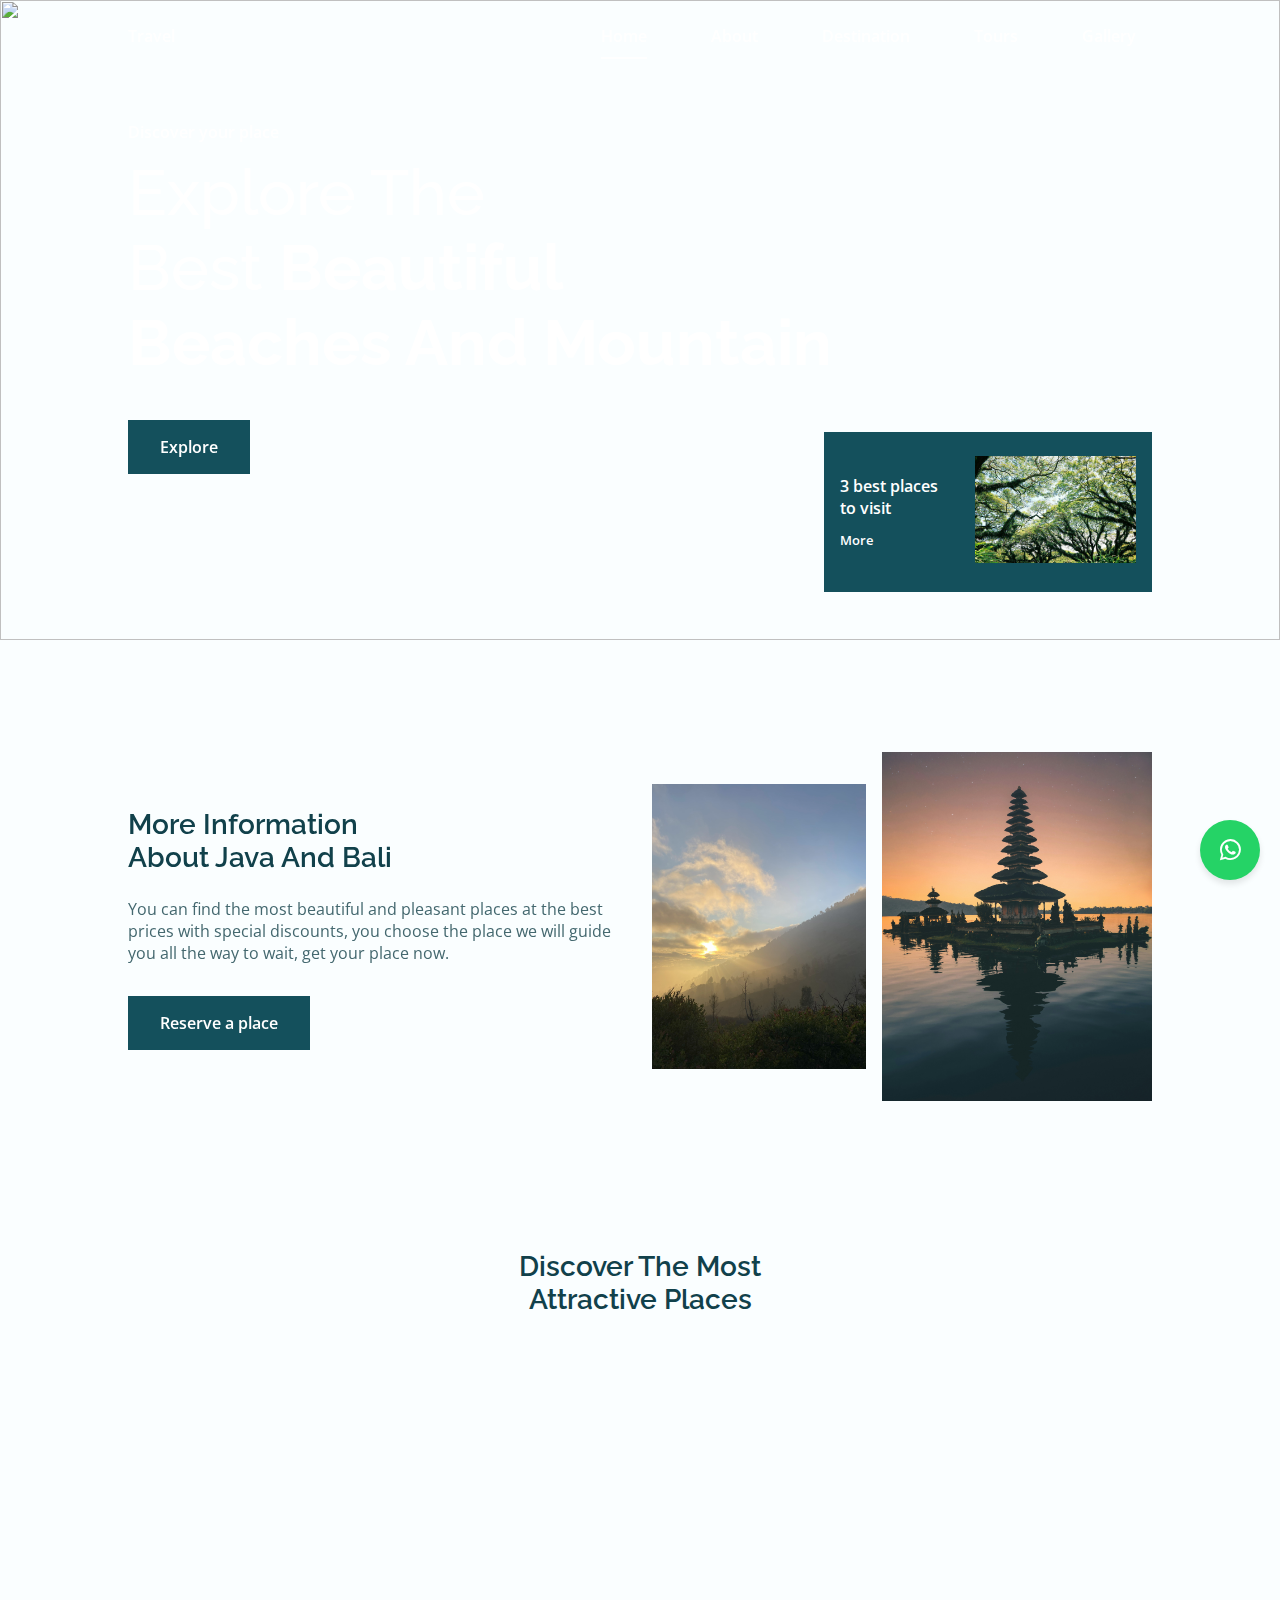
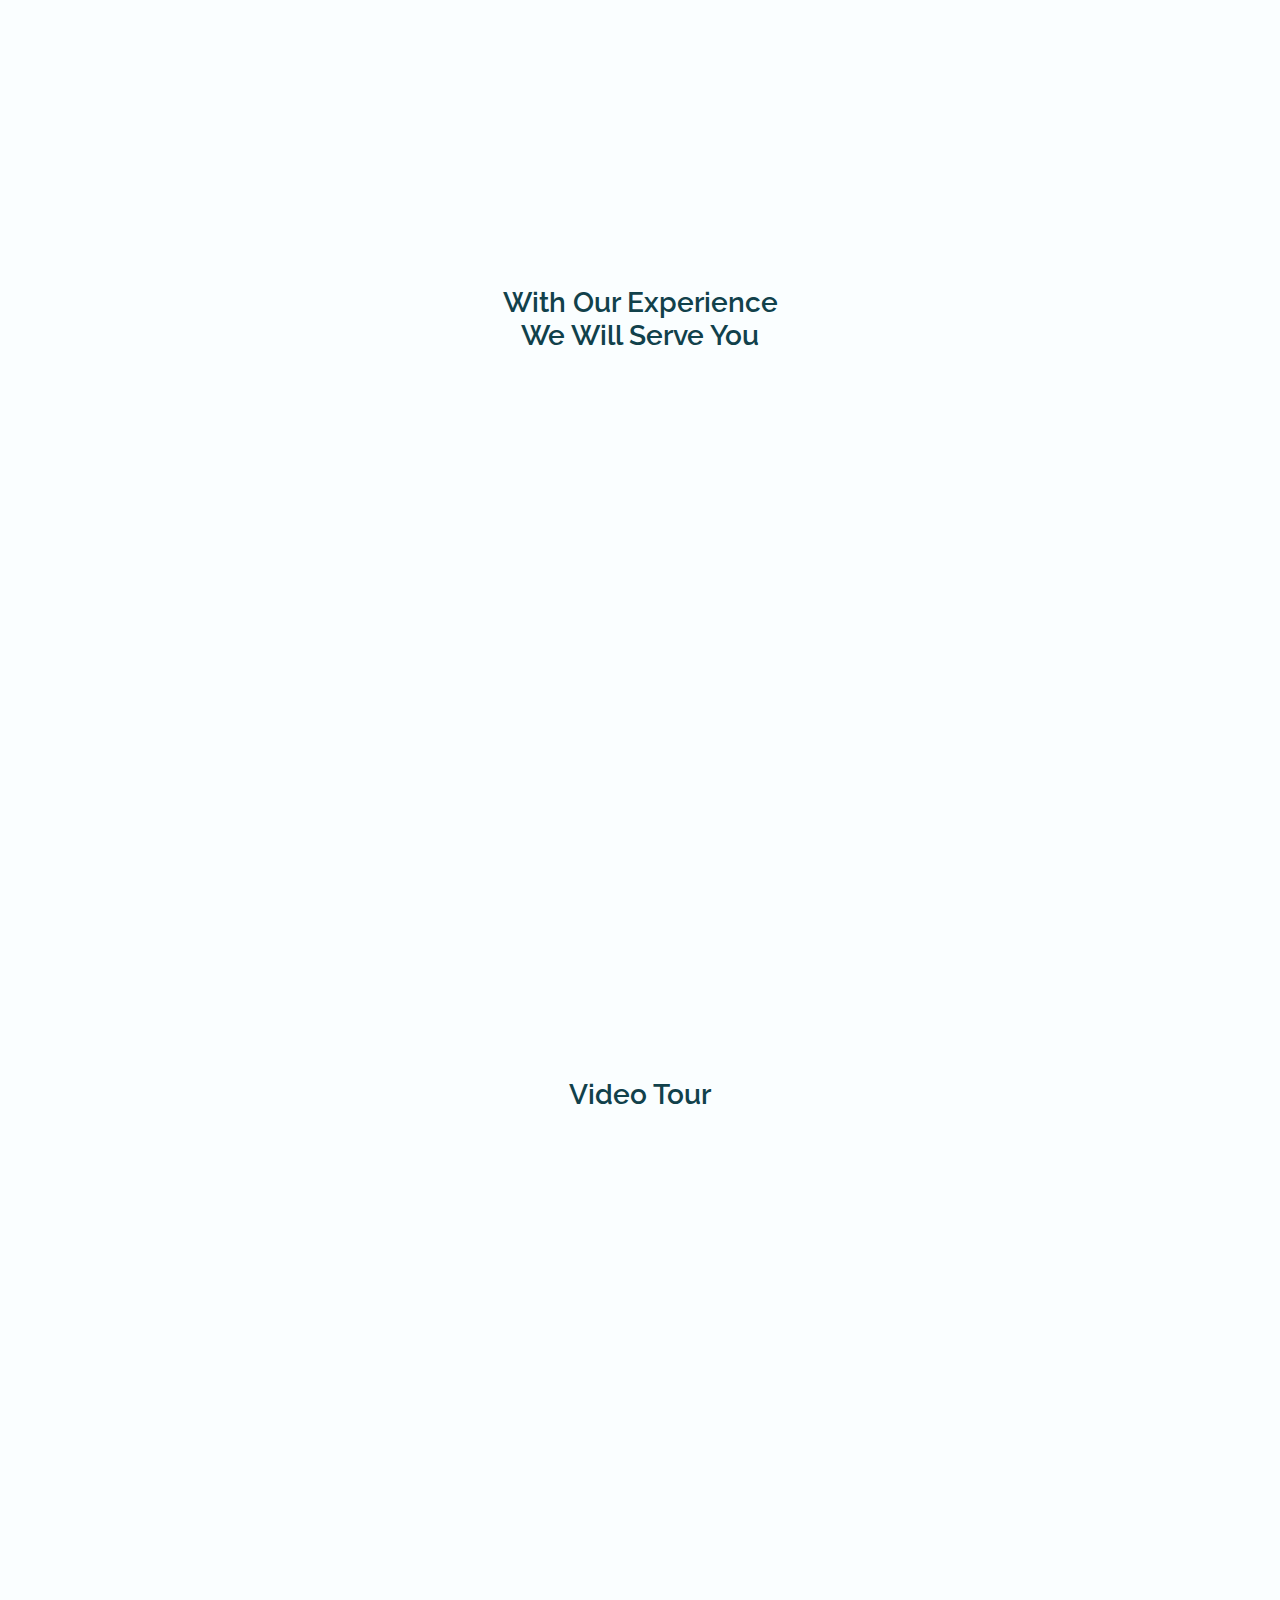
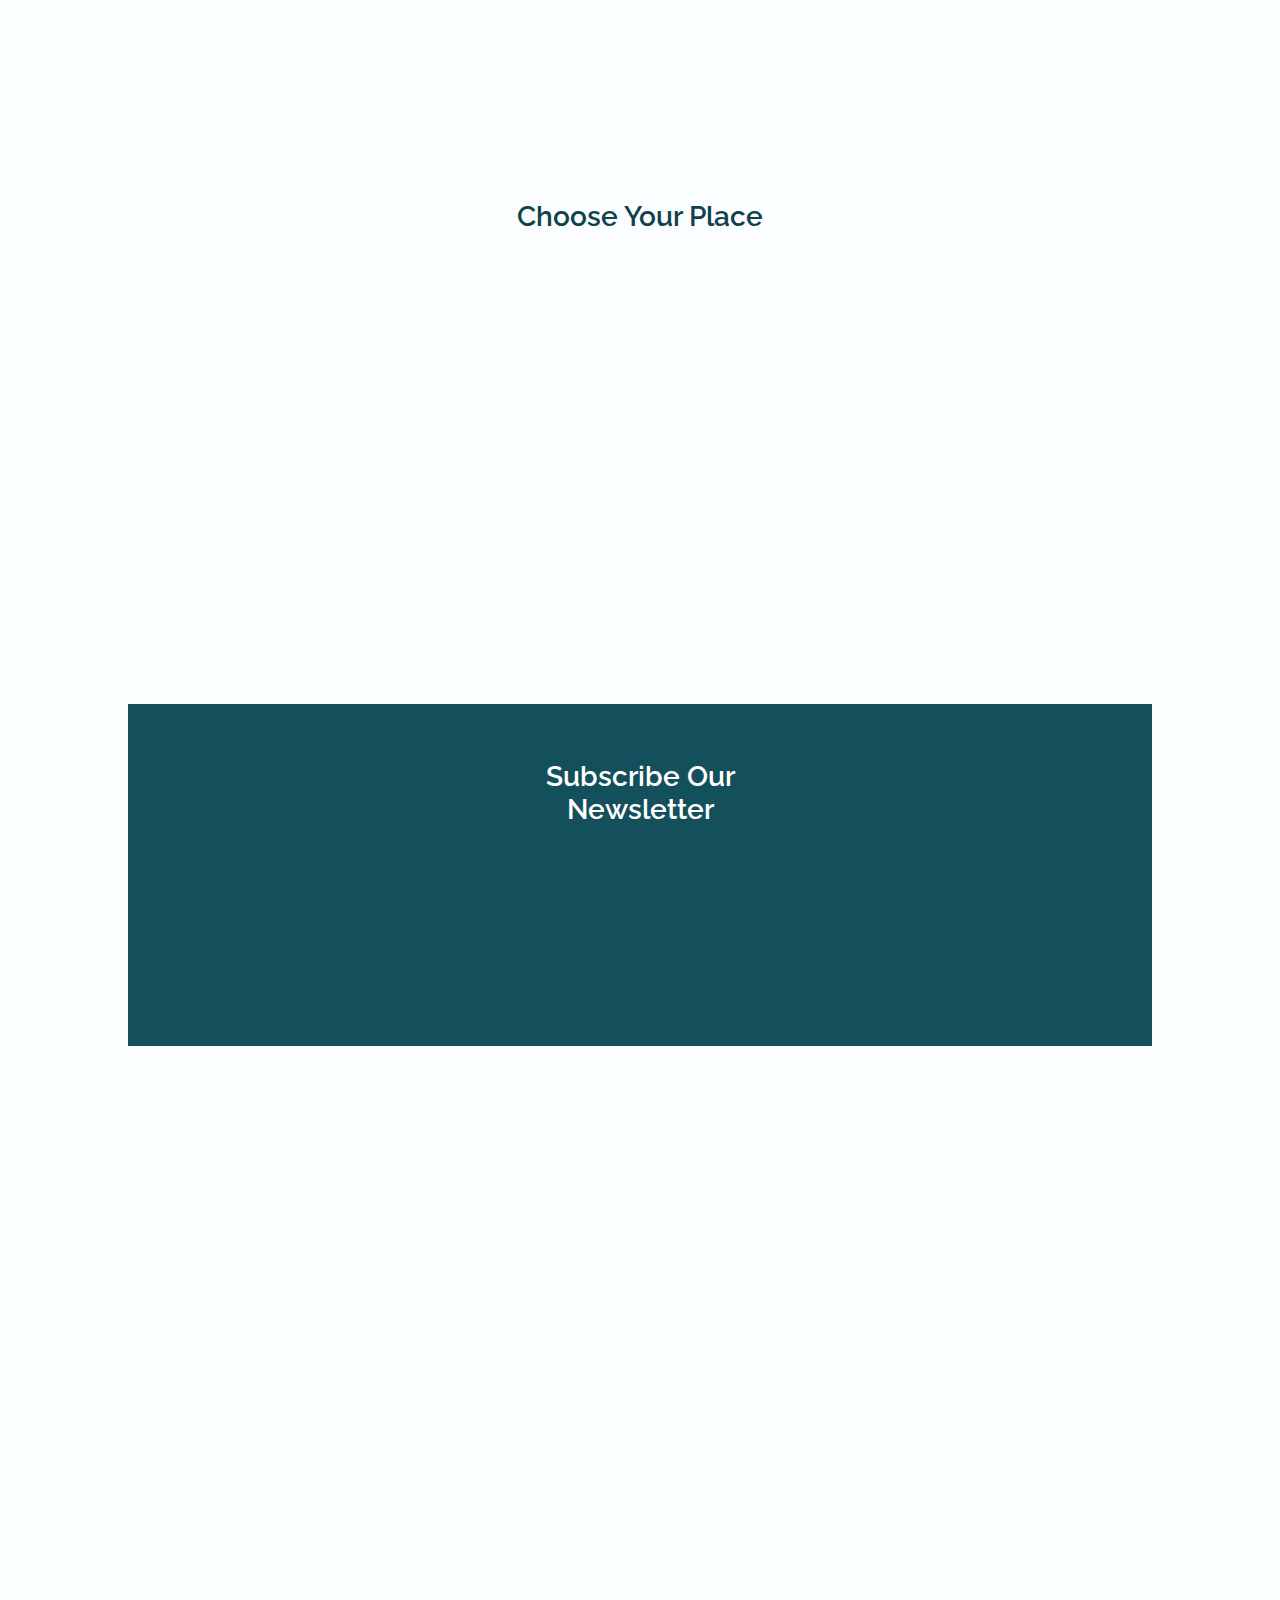
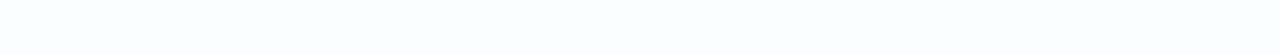
==== index.html @ d81a3ecd "penambahan wa" ====
<!DOCTYPE html>
    <html lang="en">
    <head>
        <meta charset="UTF-8">
        <meta name="viewport" content="width=device-width, initial-scale=1.0">

        <link rel="shortcut icon" href="assets/img/favicon.png" type="image/png">

        <!--=============== REMIXICONS ===============-->
        <link href="https://cdn.jsdelivr.net/npm/remixicon@2.5.0/fonts/remixicon.css" rel="stylesheet">
        
        <!--=============== SWIPER CSS ===============-->
        <link rel="stylesheet" href="assets/css/swiper-bundle.min.css">
        <link rel="stylesheet" href="https://cdnjs.cloudflare.com/ajax/libs/font-awesome/6.0.0-beta3/css/all.min.css">
    

        <!--=============== CSS ===============-->
        <link rel="stylesheet" href="assets/css/styles.css">
        

        <title>Website Travel With Dhani</title>
        
    </head>
    <body>
        <header class="header" id="header">
            <nav class="nav container">
                <a href="#" class="nav__logo">Travel</a>

                <div class="nav__menu" id="nav-menu">
                    <ul class="nav__list">
                        <li class="nav__item">
                            <a href="#home" class="nav__link active-link">Home</a>
                        </li>
                        <li class="nav__item">
                            <a href="#about" class="nav__link">About</a>
                        </li>
                        <li class="nav__item">
                            <a href="#discover" class="nav__link">Destination</a>
                        </li>
                        <li class="nav__item">
                            <a href="#place" class="nav__link">Tours</a>
                        </li>
                        <li class="nav__item">
                            <a href="#place" class="nav__link">Gallery</a>
                        </li>
                        
                    </ul>

                    <div class="nav__dark">
                        <!-- Theme change button -->
                        <span class="change-theme-name">Dark mode</span>
                        <i class="ri-moon-line change-theme" id="theme-button"></i>
                    </div>

                    <i class="ri-close-line nav__close" id="nav-close"></i>
                </div>

                <div class="nav__toggle" id="nav-toggle">
                    <i class="ri-function-line"></i>
                </div>
            </nav>
        </header>

        <main class="main">
            <!--==================== HOME ====================-->
            <section class="home" id="home">
                <img src="assets/img/nusa_penida.jpg" alt="" class="home__img">

                <div class="home__container container grid">
                    <div class="home__data">
                        <span class="home__data-subtitle">Discover your place</span>
                        <h1 class="home__data-title">Explore The <br> Best <b>Beautiful <br> Beaches And Mountain</b></h1>
                        <a href="#" class="button">Explore</a>

                    </div>

                    <div class="home__social">
                        <a href="https://www.facebook.com/" target="_blank" class="home__social-link">
                            <i class="ri-facebook-box-fill"></i>
                        </a>
                        <a href="https://www.instagram.com/" target="_blank" class="home__social-link">
                            <i class="ri-instagram-fill"></i>
                        </a>
                        <a href="https://twitter.com/" target="_blank" class="home__social-link">
                            <i class="ri-twitter-fill"></i>
                        </a>
                    </div>

                    <div class="home__info">
                        <div>
                            <span class="home__info-title">3 best places to visit</span>
                            <a href="#discover" class="button button--flex button--link home__info-button">
                                More <i class="ri-arrow-right-line"></i>
                            </a>
                        </div>

                        <div class="home__info-overlay">
                            <img src="assets/img/48.jpg" alt="" class="home__info-img">
                        </div>
                    </div>
                </div>
            </section>

            <div class="whatsapp-logo" onclick="redirectToWhatsApp()">
                <i class="fab fa-whatsapp"></i>
            </div>

            <!--==================== ABOUT ====================-->
            <section class="about section" id="about">
                <div class="about__container container grid">
                    <div class="about__data">
                        <h2 class="section__title about__title">More Information <br> About Java And Bali</h2>
                        <p class="about__description">You can find the most beautiful and pleasant places at the best 
                            prices with special discounts, you choose the place we will guide you all the way to wait, get your 
                            place now.
                        </p>
                        <a href="#" class="button">Reserve a place</a>
                    </div>

                    <div class="about__img">
                        <div class="about__img-overlay">
                            <img src="assets/img/15.jpg" alt="" class="about__img-one">
                        </div>

                        <div class="about__img-overlay">
                            <img src="assets/img/bali.jpg" alt="" class="about__img-two">
                        </div>
                        
                    </div>
                </div>
            </section>
            
            <!--==================== DISCOVER ====================-->
            <section class="discover section" id="discover">
                <h2 class="section__title">Discover the most <br> attractive places</h2>
                
                <div class="discover__container container swiper-container">
                    <div class="swiper-wrapper">
                        <!--==================== DISCOVER 1 ====================-->
                        <div class="discover__card swiper-slide">
                            <img src="assets/img/tebing.jpg" alt="" class="discover__img">
                            <div class="discover__data">
                                <h2 class="discover__title">Bali</h2>
                                <span class="discover__description">24 tours available</span>
                            </div>
                        </div>

                        <!--==================== DISCOVER 2 ====================-->
                        <div class="discover__card swiper-slide">
                            <img src="assets/img/ijentree.jpg" alt="" class="discover__img">
                            <div class="discover__data">
                                <h2 class="discover__title">Ijen</h2>
                                <span class="discover__description">15 tours available</span>
                            </div>
                        </div>

                        <!--==================== DISCOVER 3 ====================-->
                        <div class="discover__card swiper-slide">
                            <img src="assets/img/bromo.jpg" alt="" class="discover__img">
                            <div class="discover__data">
                                <h2 class="discover__title">Bromo</h2>
                                <span class="discover__description">32 tours available</span>
                            </div>
                        </div>

                        <!--==================== DISCOVER 4 ====================-->
                        <!-- <div class="discover__card swiper-slide">
                            <img src="assets/img/bromo.jpg" alt="" class="discover__img">
                            <div class="discover__data">
                                <h2 class="discover__title">Bromo</h2>
                                <span class="discover__description">32 tours available</span>
                            </div>
                        </div> -->
                       
                    </div>
                </div>
            </section>

            <!--==================== EXPERIENCE ====================-->
            <section class="experience section">
                <h2 class="section__title">With Our Experience <br> We Will Serve You</h2>

                <div class="experience__container container grid">
                    <div class="experience__content grid">
                        <div class="experience__data">
                            <h2 class="experience__number">20</h2>
                            <span class="experience__description">Year <br> Experience</span>
                        </div>

                        <div class="experience__data">
                            <h2 class="experience__number">75</h2>
                            <span class="experience__description">Complete <br> tours</span>
                        </div>

                        <div class="experience__data">
                            <h2 class="experience__number">650+</h2>
                            <span class="experience__description">Tourist <br> Destination</span>
                        </div>
                    </div>

                    <div class="experience__img grid">
                        <div class="experience__overlay">
                            <img src="assets/img/26ww.jpg" alt="" class="experience__img-one">
                        </div>
                        
                        <div class="experience__overlay">
                            <img src="assets/img/35.jpg" alt="" class="experience__img-two">
                        </div>
                    </div>
                </div>
            </section>

            <!--==================== VIDEO ====================-->
            <section class="video section">
                <h2 class="section__title">Video Tour</h2>

                <div class="video__container container">
                    <p class="video__description">Find out more with our video of the most beautiful and 
                        pleasant places for you and your family.
                    </p>

                    <div class="video__container container">
                        <p class="video__description">Find out more with our video of the most beautiful and 
                            pleasant places for you and your family.
                        </p>
    
                        <div class="video__content">
                            <div id="video-container" style="position: relative; width: 100%; height: 0; padding-bottom: 56.25%;">
                                <iframe
                                    id="youtube-video"
                                    src="https://www.youtube.com/embed/eR41b6MNsdc"
                                    title="YouTube video player"
                                    frameborder="0"
                                    allow="accelerometer; autoplay; clipboard-write; encrypted-media; gyroscope; picture-in-picture"
                                    allowfullscreen
                                    style="position: absolute; top: 0; left: 0; width: 100%; height: 100%; border: none;"
                                ></iframe>
                            </div>
                        
                            <video id="video-file" style="display: none; width: 100%; height: auto;">
                                <!-- Empty video element for styling and dark mode purposes -->
                            </video>
                        
                            <button class="button button--flex video__button" id="video-button">
                                    <!-- <i class="ri-play-line video__button-icon" id="video-icon"></i> -->
                                </button>
                            
                        </div>
                        
                        
                    </div>
                </div>
            </section>

            <!--==================== PLACES ====================-->
            <section class="place section" id="place">
                <h2 class="section__title">Choose Your Place</h2>

                <div class="place__container container grid">
                    <!--==================== PLACES CARD 1 ====================-->
                    <div class="place__card">
                        <img src="assets/img/bali2.jpg" alt="" class="place__img">
                        
                        <div class="place__content">
                            <span class="place__rating">
                                <i class="ri-star-line place__rating-icon"></i>
                                <span class="place__rating-number">4,8</span>
                            </span>

                            <div class="place__data">
                                <h3 class="place__title">PRIVATE TOUR BALI</h3>
                                <span class="place__subtitle">2 Day 1 Nights</span>
                                <span class="place__price">Klik for more</span>
                            </div>
                        </div>

                        <button class="button button--flex place__button">
                            <i class="ri-arrow-right-line"></i>
                        </button>
                    </div>

                    <!--==================== PLACES CARD 2 ====================-->
                    <div class="place__card">
                        <img src="assets/img/bromo.jpg" alt="" class="place__img">
                        
                        <div class="place__content">
                            <span class="place__rating">
                                <i class="ri-star-line place__rating-icon"></i>
                                <span class="place__rating-number">5,0</span>
                            </span>

                            <div class="place__data">
                                <h3 class="place__title">PRIVATE TOUR</h3>
                                <span class="place__subtitle">MOUNT BROMO-IJEN CRATER, BLUE FIRE 3 Day 2 Night</span>
                                <span class="place__price">Klik for more</span>
                            </div>
                        </div>

                        <button class="button button--flex place__button">
                            <i class="ri-arrow-right-line"></i>
                        </button>
                    </div>

                    <!--==================== PLACES CARD 3 ====================-->
                    <div class="place__card">
                        <img src="assets/img/15.jpg" alt="" class="place__img">
                        
                        <div class="place__content">
                            <span class="place__rating">
                                <i class="ri-star-line place__rating-icon"></i>
                                <span class="place__rating-number">4,9</span>
                            </span>

                            <div class="place__data">
                                <h3 class="place__title">PRIVATE IJEN CRATER </h3>
                                <span class="place__subtitle">BLUE FIRE TOUR FROM BALI</span>
                                <span class="place__price">Klik for more</span>
                            </div>
                        </div>

                        <button class="button button--flex place__button">
                            <i class="ri-arrow-right-line"></i>
                        </button>
                    </div>

                    <!--==================== PLACES CARD 4 ====================-->
                    <!-- <div class="place__card">
                        <img src="assets/img/place4.jpg" alt="" class="place__img">
                        
                        <div class="place__content">
                            <span class="place__rating">
                                <i class="ri-star-line place__rating-icon"></i>
                                <span class="place__rating-number">4,8</span>
                            </span>

                            <div class="place__data">
                                <h3 class="place__title">Whitehaven</h3>
                                <span class="place__subtitle">Australia</span>
                                <span class="place__price">$2499</span>
                            </div>
                        </div>

                        <button class="button button--flex place__button">
                            <i class="ri-arrow-right-line"></i>
                        </button>
                    </div> -->

                    <!--==================== PLACES CARD 5 ====================-->
                    <!-- <div class="place__card">
                        <img src="assets/img/place5.jpg" alt="" class="place__img">
                        
                        <div class="place__content">
                            <span class="place__rating">
                                <i class="ri-star-line place__rating-icon"></i>
                                <span class="place__rating-number">4,8</span>
                            </span>

                            <div class="place__data">
                                <h3 class="place__title">Hvar</h3>
                                <span class="place__subtitle">Croacia</span>
                                <span class="place__price">$1999</span>
                            </div>
                        </div>

                        <button class="button button--flex place__button">
                            <i class="ri-arrow-right-line"></i>
                        </button>
                    </div> -->
                </div>
            </section>

            <!--==================== SUBSCRIBE ====================-->
            <section class="subscribe section">
                <div class="subscribe__bg">
                    <div class="subscribe__container container">
                        <h2 class="section__title subscribe__title">Subscribe Our <br> Newsletter</h2>
                        <p class="subscribe__description">Subscribe to our newsletter and get a 
                            special 30% discount.
                        </p>
    
                        <form action="" class="subscribe__form">
                            <input type="text" placeholder="Enter email" class="subscribe__input">
    
                            <button class="button">
                                Subscribe
                            </button>
                        </form>
                    </div>
                </div>
            </section>
            
            <!--==================== SPONSORS ====================-->
            <section class="sponsor section">
                <div class="sponsor__container container grid">
                    <div class="sponsor__content">
                        <img src="assets/img/sponsors1.png" alt="" class="sponsor__img">
                    </div>
                    <div class="sponsor__content">
                        <img src="assets/img/sponsors2.png" alt="" class="sponsor__img">
                    </div>
                    <div class="sponsor__content">
                        <img src="assets/img/sponsors3.png" alt="" class="sponsor__img">
                    </div>
                    <div class="sponsor__content">
                        <img src="assets/img/sponsors4.png" alt="" class="sponsor__img">
                    </div>
                    <div class="sponsor__content">
                        <img src="assets/img/sponsors5.png" alt="" class="sponsor__img">
                    </div>
                </div>
            </section>
        </main>

        <!--==================== FOOTER ====================-->
        <footer class="footer section">
            <div class="footer__container container grid">
                <div class="footer__content grid">
                    <div class="footer__data">
                        <h3 class="footer__title">Travel</h3>
                        <p class="footer__description">Travel you choose the <br> destination, 
                            we offer you the <br> experience.
                        </p>
                        <div>
                            <a href="https://www.facebook.com/" target="_blank" class="footer__social">
                                <i class="ri-facebook-box-fill"></i>
                            </a>
                            <a href="https://twitter.com/" target="_blank" class="footer__social">
                                <i class="ri-twitter-fill"></i>
                            </a>
                            <a href="https://www.instagram.com/" target="_blank" class="footer__social">
                                <i class="ri-instagram-fill"></i>
                            </a>
                            <a href="https://www.youtube.com/" target="_blank" class="footer__social">
                                <i class="ri-youtube-fill"></i>
                            </a>
                        </div>
                    </div>
    
                    <div class="footer__data">
                        <h3 class="footer__subtitle">About</h3>
                        <ul>
                            <li class="footer__item">
                                <a href="" class="footer__link">About Us</a>
                            </li>
                            <li class="footer__item">
                                <a href="" class="footer__link">Features</a>
                            </li>
                            <li class="footer__item">
                                <a href="" class="footer__link">New & Blog</a>
                            </li>
                        </ul>
                    </div>
    
                    <div class="footer__data">
                        <h3 class="footer__subtitle">Company</h3>
                        <ul>
                            <li class="footer__item">
                                <a href="" class="footer__link">Team</a>
                            </li>
                            <li class="footer__item">
                                <a href="" class="footer__link">Plan y Pricing</a>
                            </li>
                            <li class="footer__item">
                                <a href="" class="footer__link">Become a member</a>
                            </li>
                        </ul>
                    </div>
    
                    <div class="footer__data">
                        <h3 class="footer__subtitle">Support</h3>
                        <ul>
                            <li class="footer__item">
                                <a href="" class="footer__link">FAQs</a>
                            </li>
                            <li class="footer__item">
                                <a href="" class="footer__link">Support Center</a>
                            </li>
                            <li class="footer__item">
                                <a href="" class="footer__link">Contact Us</a>
                            </li>
                        </ul>
                    </div>
                </div>

                <div class="footer__rights">
                    <p class="footer__copy">&#169; 2021 Bedimcode. All rigths reserved.</p>
                    <div class="footer__terms">
                        <a href="#" class="footer__terms-link">Terms & Agreements</a>
                        <a href="#" class="footer__terms-link">Privacy Policy</a>
                    </div>
                </div>
            </div>
        </footer>

         <!--========== SCROLL UP ==========-->
        <!-- <a href="#" class="scrollup" id="scroll-up">
            <i class="ri-arrow-up-line scrollup__icon"></i>
        </a> -->

        <!--=============== SCROLL REVEAL===============-->
        <script src="assets/js/scrollreveal.min.js"></script>
        
        <!--=============== SWIPER JS ===============-->
        <script src="assets/js/swiper-bundle.min.js"></script>

        <!--=============== MAIN JS ===============-->
        <script src="assets/js/main.js"></script>
    </body>
</html>
---- assets/css/styles.css ----
/*=============== GOOGLE FONTS ===============*/
@import url("https://fonts.googleapis.com/css2?family=Open+Sans:wght@400;600&family=Raleway:wght@500;600;700&display=swap");

/*=============== VARIABLES CSS ===============*/
:root {
  --header-height: 3rem;

  /*========== Colors ==========*/
  /* Change favorite color to match images */
  /*Green dark 190 - Green 171 - Grren Blue 200*/
  --hue-color: 190;

  /* HSL color mode */
  --first-color: hsl(var(--hue-color), 64%, 22%);
  --first-color-second: hsl(var(--hue-color), 64%, 22%);
  --first-color-alt: hsl(var(--hue-color), 64%, 15%);
  --title-color: hsl(var(--hue-color), 64%, 18%);
  --text-color: hsl(var(--hue-color), 24%, 35%);
  --text-color-light: hsl(var(--hue-color), 8%, 60%);
  --input-color: hsl(var(--hue-color), 24%, 97%);
  --body-color: hsl(var(--hue-color), 100%, 99%);
  --white-color: #FFF;
  --scroll-bar-color: hsl(var(--hue-color), 12%, 90%);
  --scroll-thumb-color: hsl(var(--hue-color), 12%, 75%);

  /*========== Font and typography ==========*/
  --body-font: 'Open Sans', sans-serif;
  --title-font: 'Raleway', sans-serif;
  --biggest-font-size: 2.5rem;
  --h1-font-size: 1.5rem;
  --h2-font-size: 1.25rem;
  --h3-font-size: 1rem;
  --normal-font-size: .938rem;
  --small-font-size: .813rem;
  --smaller-font-size: .75rem;

  /*========== Font weight ==========*/
  --font-medium: 500;
  --font-semi-bold: 600;

  /*========== Margenes Bottom ==========*/
  --mb-0-25: .25rem;
  --mb-0-5: .5rem;
  --mb-0-75: .75rem;
  --mb-1: 1rem;
  --mb-1-25: 1.25rem;
  --mb-1-5: 1.5rem;
  --mb-2: 2rem;
  --mb-2-5: 2.5rem;

  /*========== z index ==========*/
  --z-tooltip: 10;
  --z-fixed: 100;

  /*========== Hover overlay ==========*/
  --img-transition: .3s;
  --img-hidden: hidden;
  --img-scale: scale(1.1);
}

@media screen and (min-width: 968px) {
  :root {
    --biggest-font-size: 4rem;
    --h1-font-size: 2.25rem;
    --h2-font-size: 1.75rem;
    --h3-font-size: 1.25rem;
    --normal-font-size: 1rem;
    --small-font-size: .875rem;
    --smaller-font-size: .813rem;
  }
}

/*========== Variables Dark theme ==========*/
body.dark-theme {
  --first-color-second: hsl(var(--hue-color), 54%, 12%);
  --title-color: hsl(var(--hue-color), 24%, 95%);
  --text-color: hsl(var(--hue-color), 8%, 75%);
  --input-color: hsl(var(--hue-color), 29%, 16%);
  --body-color: hsl(var(--hue-color), 29%, 12%);
  --scroll-bar-color: hsl(var(--hue-color), 12%, 48%);
  --scroll-thumb-color: hsl(var(--hue-color), 12%, 36%);
}

/*========== Button Dark/Light ==========*/
.nav__dark {
  display: flex;
  align-items: center;
  column-gap: 2rem;
  position: absolute;
  left: 3rem;
  bottom: 4rem;
}

.change-theme, .change-theme-name {
  color: var(--text-color);
}

.change-theme {
  cursor: pointer;
  font-size: 1rem;
}

.change-theme-name {
  font-size: var(--small-font-size);
}

/*=============== BASE ===============*/
* {
  box-sizing: border-box;
  padding: 0;
  margin: 0;
}

html {
  scroll-behavior: smooth;
}

body {
  margin: var(--header-height) 0 0 0;
  font-family: var(--body-font);
  font-size: var(--normal-font-size);
  background-color: var(--body-color);
  color: var(--text-color);
}

h1, h2, h3 {
  color: var(--title-color);
  font-weight: var(--font-semi-bold);
  font-family: var(--title-font);
}

ul {
  list-style: none;
}

a {
  text-decoration: none;
}

img,
video {
  max-width: 100%;
  height: auto;
}

button,
input {
  border: none;
  font-family: var(--body-font);
  font-size: var(--normal-font-size);
}

button {
  cursor: pointer;
}

input {
  outline: none;
}

.main {
  overflow-x: hidden;
}

/*=============== REUSABLE CSS CLASSES ===============*/
.section {
  padding: 4.5rem 0 2.5rem;
}

.section__title {
  font-size: var(--h2-font-size);
  color: var(--title-color);
  text-align: center;
  text-transform: capitalize;
  margin-bottom: var(--mb-2);
}

.container {
  max-width: 968px;
  margin-left: var(--mb-1);
  margin-right: var(--mb-1);
}

.grid {
  display: grid;
  gap: 1.5rem;
}

/*=============== HEADER ===============*/
.header {
  width: 100%;
  position: fixed;
  top: 0;
  left: 0;
  z-index: var(--z-fixed);
  background-color: transparent;
}

/*=============== NAV ===============*/
.nav {
  height: var(--header-height);
  display: flex;
  justify-content: space-between;
  align-items: center;
}

.nav__logo, .nav__toggle {
  color: var(--white-color);
}

.nav__logo {
  font-weight: var(--font-semi-bold);
}

.nav__toggle {
  font-size: 1.2rem;
  cursor: pointer;
}

.nav__menu {
  position: relative;
}

@media screen and (max-width: 767px) {
  .nav__menu {
    position: fixed;
    background-color: var(--body-color);
    top: 0;
    right: -100%;
    width: 70%;
    height: 100%;
    box-shadow: -1px 0 4px rgba(14, 55, 63, 0.15);
    padding: 3rem;
    transition: .4s;
  }
}

.nav__list {
  display: flex;
  flex-direction: column;
  row-gap: 2.5rem;
}

.nav__link {
  color: var(--text-color-light);
  font-weight: var(--font-semi-bold);
  text-transform: uppercase;
}

.nav__link:hover {
  color: var(--text-color);
}

.nav__close {
  position: absolute;
  top: .75rem;
  right: 1rem;
  font-size: 1.5rem;
  color: var(--title-color);
  cursor: pointer;
}

/* show menu */
.show-menu {
  right: 0;
}

/* Change background header */
.scroll-header {
  background-color: var(--body-color);
  box-shadow: 0 0 4px rgba(14, 55, 63, 0.15);
}

.scroll-header .nav__logo,
.scroll-header .nav__toggle {
  color: var(--title-color);
}

/* Active link */
.active-link {
  position: relative;
  color: var(--title-color);
}

.active-link::before {
  content: '';
  position: absolute;
  background-color: var(--title-color);
  width: 100%;
  height: 2px;
  bottom: -.75rem;
  left: 0;
}

/*=============== HOME ===============*/
.home__img {
  position: absolute;
  top: 0;
  left: 0;
  width: 100%;
  height: 100vh;
  object-fit: cover;
  object-position: 83%;
}

.home__container {
  position: relative;
  height: calc(100vh - var(--header-height));
  align-content: center;
  row-gap: 3rem;
}

.home__data-subtitle, 
.home__data-title, 
.home__social-link, 
.home__info {
  color: var(--white-color);
}

.home__data-subtitle {
  display: block;
  font-weight: var(--font-semi-bold);
  margin-bottom: var(--mb-0-75);
}

.home__data-title {
  font-size: var(--biggest-font-size);
  font-weight: var(--font-medium);
  margin-bottom: var(--mb-2-5);
}

.home__social {
  display: flex;
  flex-direction: column;
  row-gap: 1.5rem;
}

.home__social-link {
  font-size: 1.2rem;
  width: max-content;
}

.home__info {
  background-color: var(--first-color);
  display: flex;
  padding: 1.5rem 1rem;
  align-items: center;
  column-gap: .5rem;
  position: absolute;
  right: 0;
  bottom: 1rem;
  width: 228px;
}

.home__info-title {
  display: block;
  font-size: var(--small-font-size);
  font-weight: var(--font-semi-bold);
  margin-bottom: var(--mb-0-75);
}

.home__info-button {
  font-size: var(--smaller-font-size);
}

.home__info-overlay {
  overflow: var(--img-hidden);
}

.home__info-img {
  width: 145px;
  transition: var(--img-transition);
}

.home__info-img:hover {
  transform: var(--img-scale);
}

/*=============== BUTTONS ===============*/
.button {
  display: inline-block;
  background-color: var(--first-color);
  color: var(--white-color);
  padding: 1rem 2rem;
  font-weight: var(--font-semi-bold);
  transition: .3s;
}

.button:hover {
  background-color: var(--first-color-alt);
}

.button--flex {
  display: flex;
  align-items: center;
  column-gap: .25rem;
}

.button--link {
  background: none;
  padding: 0;
}

.button--link:hover {
  background: none;
}

/*=============== ABOUT ===============*/
.about__data {
  text-align: center;
}

.about__container {
  row-gap: 2.5rem;
}

.about__description {
  margin-bottom: var(--mb-2);
}

.about__img {
  display: flex;
  column-gap: 1rem;
  align-items: center;
  justify-content: center;
}

.about__img-overlay {
  overflow: var(--img-hidden);
}

.about__img-one {
  width: 130px;
}

.about__img-two {
  width: 180px;
}

.about__img-one, 
.about__img-two {
  transition: var(--img-transition);
}

.about__img-one:hover, 
.about__img-two:hover {
  transform: var(--img-scale);
}

/*=============== DISCOVER ===============*/
.discover__card {
  position: relative;
  width: 200px;
  overflow: var(--img-hidden);
}

.discover__data {
  position: absolute;
  bottom: 1.5rem;
  left: 1rem;
}

.discover__title, 
.discover__description {
  color: var(--white-color);
}

.discover__title {
  font-size: var(--h3-font-size);
  margin-bottom: var(--mb-0-25);
}

.discover__description {
  display: block;
  font-size: var(--smaller-font-size);
}

.discover__img {
  transition: var(--img-transition);
}

.discover__img:hover {
  transform: var(--img-scale);
}

.swiper-container-3d .swiper-slide-shadow-left,
.swiper-container-3d .swiper-slide-shadow-right {
  background-image: none;
}

/*=============== EXPERIENCE ===============*/
.experience__container {
  row-gap: 2.5rem;
  justify-content: center;
  justify-items: center;
}

.experience__content {
  grid-template-columns: repeat(3, 1fr);
  column-gap: 1rem;
  justify-items: center;
  padding: 0 2rem;
}

.experience__number {
  font-size: var(--h2-font-size);
  font-weight: var(--font-semi-bold);
  margin-bottom: var(--mb-0-5);
}

.experience__description {
  font-size: var(--small-font-size);
}

.experience__img {
  position: relative;
  padding-bottom: 2rem;
}

.experience__img-one, 
.experience__img-two {
  transition: var(--img-transition);
}

.experience__img-one:hover, 
.experience__img-two:hover {
  transform: var(--img-scale);
}

.experience__overlay {
  overflow: var(--img-hidden);
}

.experience__overlay:nth-child(1) {
  width: 263px;
  margin-right: 2rem;
}

.experience__overlay:nth-child(2) {
  width: 120px;
  position: absolute;
  top: 2rem;
  right: 0;
}

/*=============== VIDEO ===============*/
.video__container {
  padding-bottom: 1rem;
}

.video__description {
  text-align: center;
  margin-bottom: var(--mb-2-5);
}

.video__content {
  position: relative;
}

.video__button {
  position: absolute;
  right: 0;
  bottom: 0;
  padding: 0;
}

.video__button-icon {
  font-size: 0;
}

/*=============== PLACES ===============*/
.place__card, .place__img {
  height: 230px;
}

.place__container {
  grid-template-columns: repeat(2, max-content);
  justify-content: center;
}

.place__card {
  position: relative;
  overflow: var(--img-hidden);
}

.place__card:hover .place__img {
  transform: var(--img-scale);
}

.place__img {
  transition: var(--img-transition);
}

.place__content, .place__title {
  color: var(--white-color);
}

.place__content {
  position: absolute;
  top: 0;
  left: 0;
  width: 100%;
  height: 100%;
  display: flex;
  flex-direction: column;
  justify-content: space-between;
  padding: .75rem .75rem 1rem;
}

.place__rating {
  align-self: flex-end;
  display: flex;
  align-items: center;
}

.place__rating-icon {
  font-size: .75rem;
  margin-right: var(--mb-0-25);
}

.place__rating-number {
  font-size: var(--small-font-size);
}

.place__subtitle, .place__price {
  display: block;
}

.place__title {
  font-size: var(--h3-font-size);
  margin-bottom: var(--mb-0-25);
}

.place__subtitle {
  font-size: var(--smaller-font-size);
  margin-bottom: var(--mb-1-25);
}

.place__button {
  position: absolute;
  right: 0;
  bottom: 0;
  padding: .75rem 1rem;
}

/*=============== SUBSCRIBE ===============*/
.subscribe__bg {
  background-color: var(--first-color-second);
  padding: 2.5rem 0;
}

.subscribe__title, 
.subscribe__description {
  color: var(--white-color);
}

.subscribe__description {
  text-align: center;
  margin-bottom: var(--mb-2-5);
}

.subscribe__form {
  background-color: var(--input-color);
  padding: .5rem;
  display: flex;
  justify-content: space-between;
}

.subscribe__input {
  width: 70%;
  padding-right: .5rem;
  background-color: var(--input-color);
  color: var(--text-color);
}

.subscribe__input::placeholder {
  color: var(--text-color);
}

/*=============== SPONSORS ===============*/
.sponsor__container {
  grid-template-columns: repeat(auto-fit, minmax(110px, 1fr));
  justify-items: center;
  row-gap: 3.5rem;
}

.sponsor__content:hover .sponsor__img {
  filter: invert(0.5);
}

.sponsor__img {
  width: 90px;
  filter: invert(0.7);
  transition: var(--img-transition);
}

/*=============== FOOTER ===============*/
.footer__container {
  row-gap: 5rem;
}

.footer__content {
  grid-template-columns: repeat(auto-fit, minmax(220px, 1fr));
  row-gap: 2rem;
}

.footer__title, 
.footer__subtitle {
  font-size: var(--h3-font-size);
}

.footer__title {
  margin-bottom: var(--mb-0-5);
}

.footer__description {
  margin-bottom: var(--mb-2);
}

.footer__social {
  font-size: 1.25rem;
  color: var(--title-color);
  margin-right: var(--mb-1-25);
}

.footer__subtitle {
  margin-bottom: var(--mb-1);
}

.footer__item {
  margin-bottom: var(--mb-0-75);
}

.footer__link {
  color: var(--text-color);
}

.footer__link:hover {
  color: var(--title-color);
}

.footer__rights {
  display: flex;
  flex-direction: column;
  row-gap: 1.5rem;
  text-align: center;
}

.footer__copy, .footer__terms-link {
  font-size: var(--small-font-size);
  color: var(--text-color-light);
}

.footer__terms {
  display: flex;
  column-gap: 1.5rem;
  justify-content: center;
}

.footer__terms-link:hover {
  color: var(--text-color);
}

/*========== SCROLL UP ==========*/
.scrollup {
  position: fixed;
  right: 1rem;
  bottom: -20%;
  background-color: var(--first-color);
  padding: .5rem;
  display: flex;
  opacity: .9;
  z-index: var(--z-tooltip);
  transition: .4s;
}

.scrollup:hover {
  background-color: var(--first-color-alt);
  opacity: 1;
}

.scrollup__icon {
  color: var(--white-color);
  font-size: 1.2rem;
}

/* Show scroll */
.show-scroll {
  bottom: 5rem;
}

/*=============== SCROLL BAR ===============*/
::-webkit-scrollbar {
  width: .60rem;
  background-color: var(--scroll-bar-color);
}

::-webkit-scrollbar-thumb {
  background-color: var(--scroll-thumb-color);
}

::-webkit-scrollbar-thumb:hover {
  background-color: var(--text-color-light);
}

/*=============== MEDIA QUERIES ===============*/
/* For small devices */
@media screen and (max-width: 340px) {
  .place__container {
    grid-template-columns: max-content;
    justify-content: center;
  }
  .experience__content {
    padding: 0;
  }
  .experience__overlay:nth-child(1) {
    width: 190px;
  }
  .experience__overlay:nth-child(2) {
    width: 80px;
  }
  .home__info {
    width: 190px;
    padding: 1rem;
  }
  .experience__img,
  .video__container {
    padding: 0;
  }
}

/* For medium devices */
@media screen and (min-width: 568px) {
  .video__container {
    display: grid;
    grid-template-columns: .6fr;
    justify-content: center;
  }
  .place__container {
    grid-template-columns: repeat(3, max-content);
  }
  .subscribe__form {
    width: 470px;
    margin: 0 auto;
  }
}

@media screen and (min-width: 768px) {
  body {
    margin: 0;
  }
  .nav {
    height: calc(var(--header-height) + 1.5rem);
  }
  .nav__link {
    color: var(--white-color);
    text-transform: initial;
  }
  .nav__link:hover {
    color: var(--white-color);
  }
  .nav__dark {
    position: initial;
  }
  .nav__menu {
    display: flex;
    column-gap: 1rem;
  }
  .nav__list {
    flex-direction: row;
    column-gap: 4rem;
  }
  .nav__toggle, .nav__close {
    display: none;
  }
  .change-theme-name {
    display: none;
  }
  .change-theme {
    color: var(--white-color);
  }
  .active-link::before {
    background-color: var(--white-color);
  }
  .scroll-header .nav__link {
    color: var(--text-color);
  }
  .scroll-header .active-link {
    color: var(--title-color);
  }
  .scroll-header .active-link::before {
    background-color: var(--title-color);
  }
  .scroll-header .change-theme {
    color: var(--text-color);
  }
  .section {
    padding: 7rem 0 2rem;
  }
  .home__container {
    height: 100vh;
    grid-template-rows: 1.8fr .5fr;
  }
  .home__data {
    align-self: flex-end;
  }
  .home__social {
    flex-direction: row;
    align-self: flex-end;
    margin-bottom: 3rem;
    column-gap: 2.5rem;
  }
  .home__info {
    bottom: 3rem;
  }
  .about__container {
    grid-template-columns: repeat(2, 1fr);
    align-items: center;
  }
  .about__data, .about__title {
    text-align: initial;
  }
  .about__title {
    margin-bottom: var(--mb-1-5);
  }
  .about__description {
    margin-bottom: var(--mb-2);
  }
  .discover__container {
    width: 610px;
    margin-left: auto;
    margin-right: auto;
  }
  .discover__container,
  .place__container {
    padding-top: 2rem;
  }
  .experience__overlay:nth-child(1) {
    width: 363px;
    margin-right: 4rem;
  }
  .experience__overlay:nth-child(2) {
    width: 160px;
  }
  .subscribe__bg {
    background: none;
    padding: 0;
  }
  .subscribe__container {
    background-color: var(--first-color-second);
    padding: 3.5rem 0;
  }
  .subscribe__input {
    padding: 0 .5rem;
  }
  .footer__rights {
    flex-direction: row;
    justify-content: space-between;
  }
}

/* For large devices */
@media screen and (min-width: 1024px) {
  .container {
    margin-left: auto;
    margin-right: auto;
  }
  .home__container {
    grid-template-rows: 2fr .5fr;
  }
  .home__info {
    width: 328px;
    grid-template-columns: 1fr 2fr;
    column-gap: 2rem;
  }
  .home__info-title {
    font-size: var(--normal-font-size);
  }
  .home__info-img {
    width: 240px;
  }
  .about__img-one {
    width: 230px;
  }
  .about__img-two {
    width: 290px;
  }
  .discover__card {
    width: 237px;
  }
  .discover__container {
    width: 700px;
  }
  .discover__data {
    left: 1.5rem;
    bottom: 2rem;
  }
  .discover__title {
    font-size: var(--h2-font-size);
  }
  .experience__content {
    margin: var(--mb-1) 0;
    column-gap: 3.5rem;
  }
  .experience__overlay:nth-child(1) {
    width: 463px;
    margin-right: 7rem;
  }
  .experience__overlay:nth-child(2) {
    width: 220px;
    top: 3rem;
  }
  .video__container {
    grid-template-columns: .7fr;
  }
  .video__description {
    padding: 0 8rem;
  }
  .place__container {
    gap: 3rem 2rem;
  }
  .place__card, .place__img {
    height: 263px;
  }
  .footer__content {
    justify-items: center;
  }
}

@media screen and (min-width: 1200px) {
  .container {
    max-width: 1024px;
  }
}

/* For tall screens on mobiles y desktop*/
@media screen and (min-height: 721px) {
  body {
    margin: 0;
  }
  .home__container, .home__img {
    height: 640px;
  }
}


.whatsapp-logo {
  width: 60px; /* Width of the button */
  height: 60px; /* Height of the button */
  background-color: #25D366; /* WhatsApp green color */
  color: white; /* Icon color */
  border-radius: 50%; /* Make it a circle */
  display: flex;
  align-items: center;
  justify-content: center;
  cursor: pointer; /* Change cursor on hover */
  transition: background-color 0.3s, transform 0.3s; /* Smooth transitions */
  position: fixed; /* Fixed position on the page */
  bottom: 20px; /* Distance from the bottom */
  right: 20px; /* Distance from the right */
  box-shadow: 0 4px 6px rgba(0, 0, 0, 0.1); /* Box shadow for depth */
}

.whatsapp-logo:hover {
  background-color: #1EBEA5; /* Darker green on hover */
  transform: scale(1.1); /* Slightly larger on hover */
}

.whatsapp-logo i {
  font-size: 24px; /* Icon size */
}
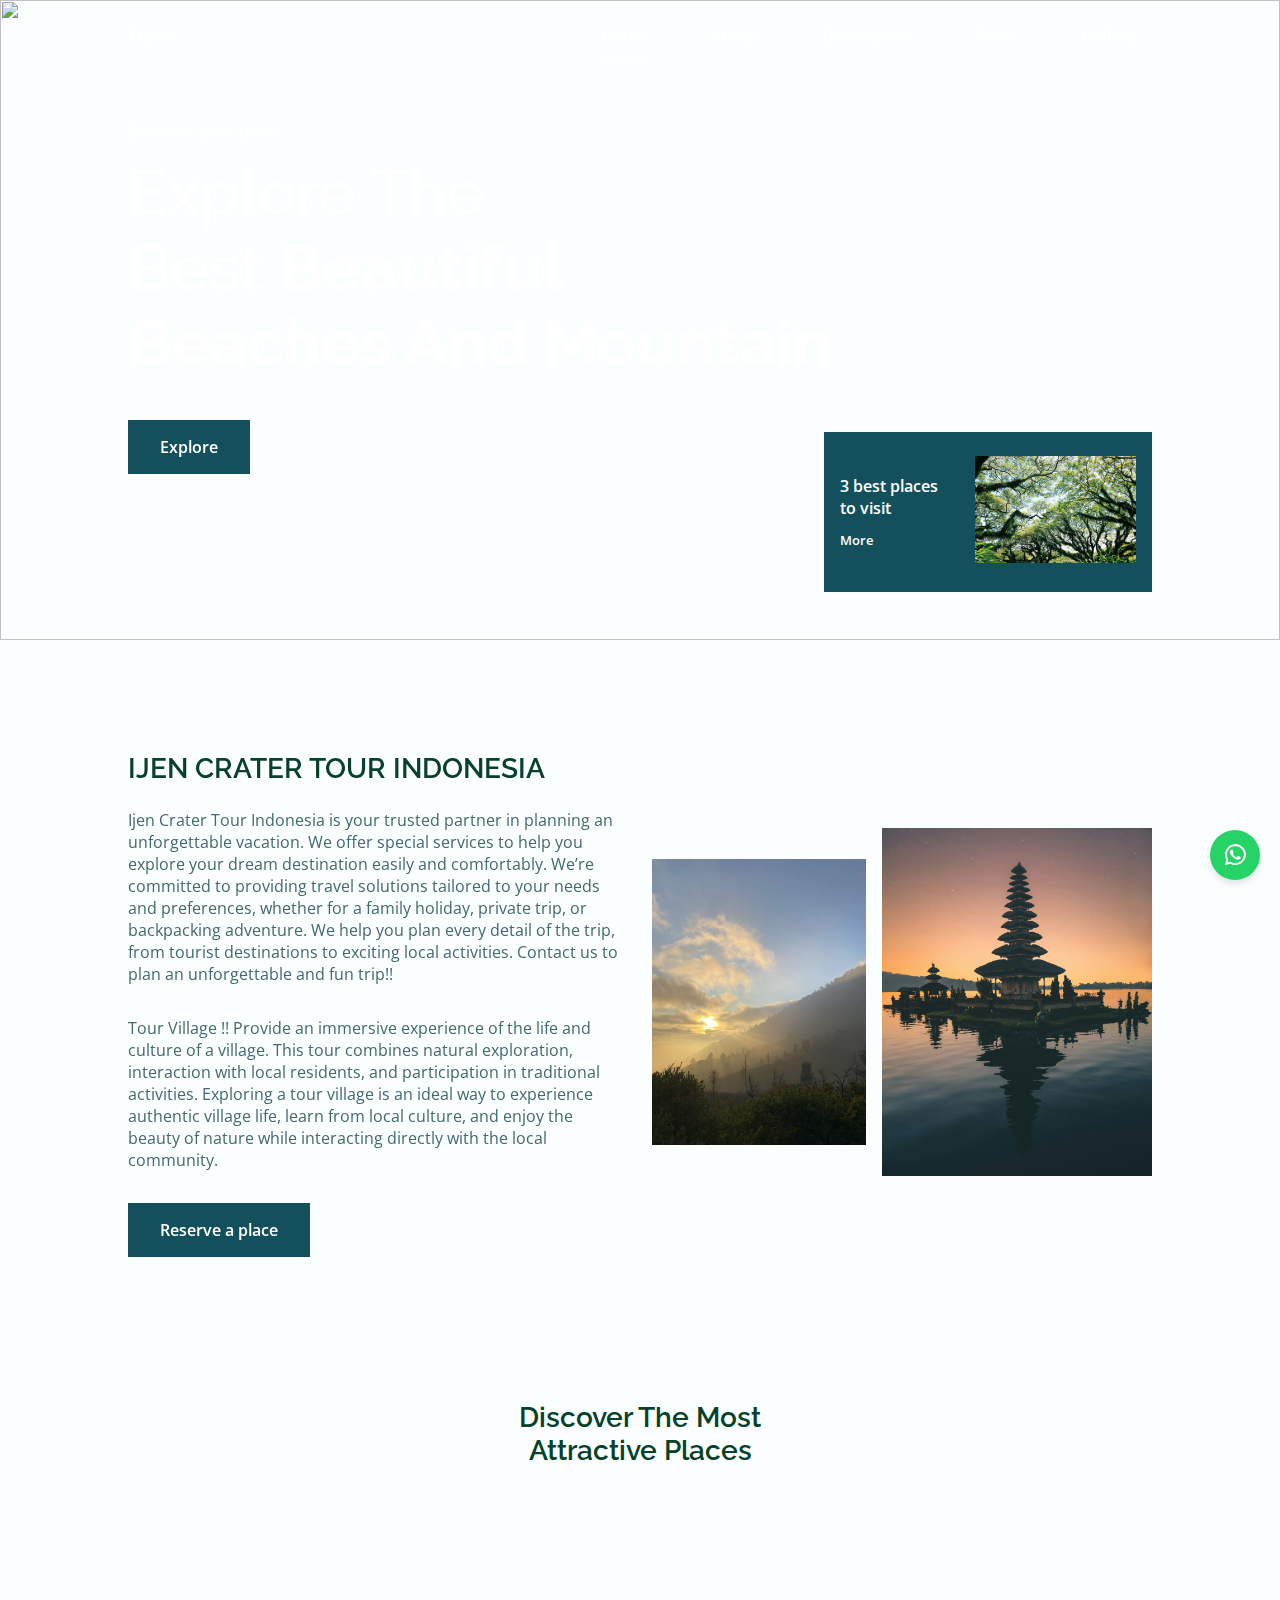
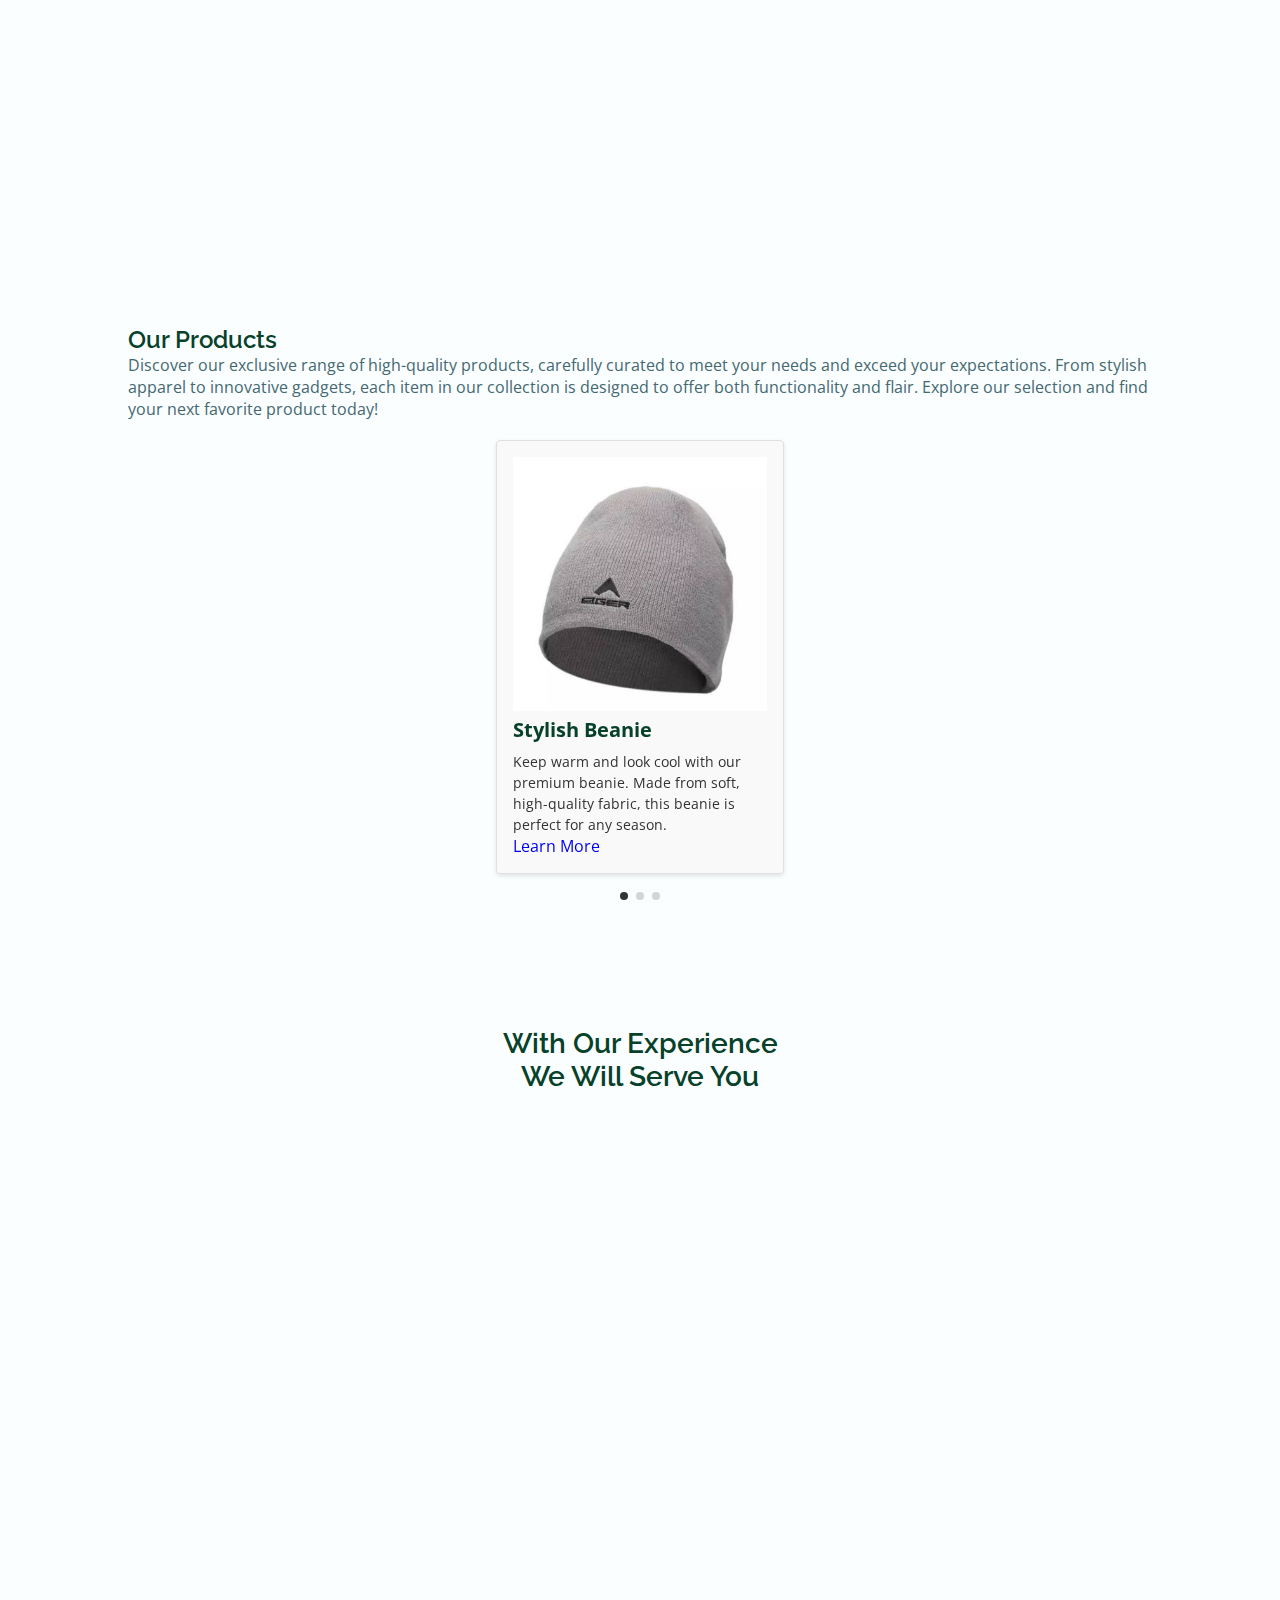
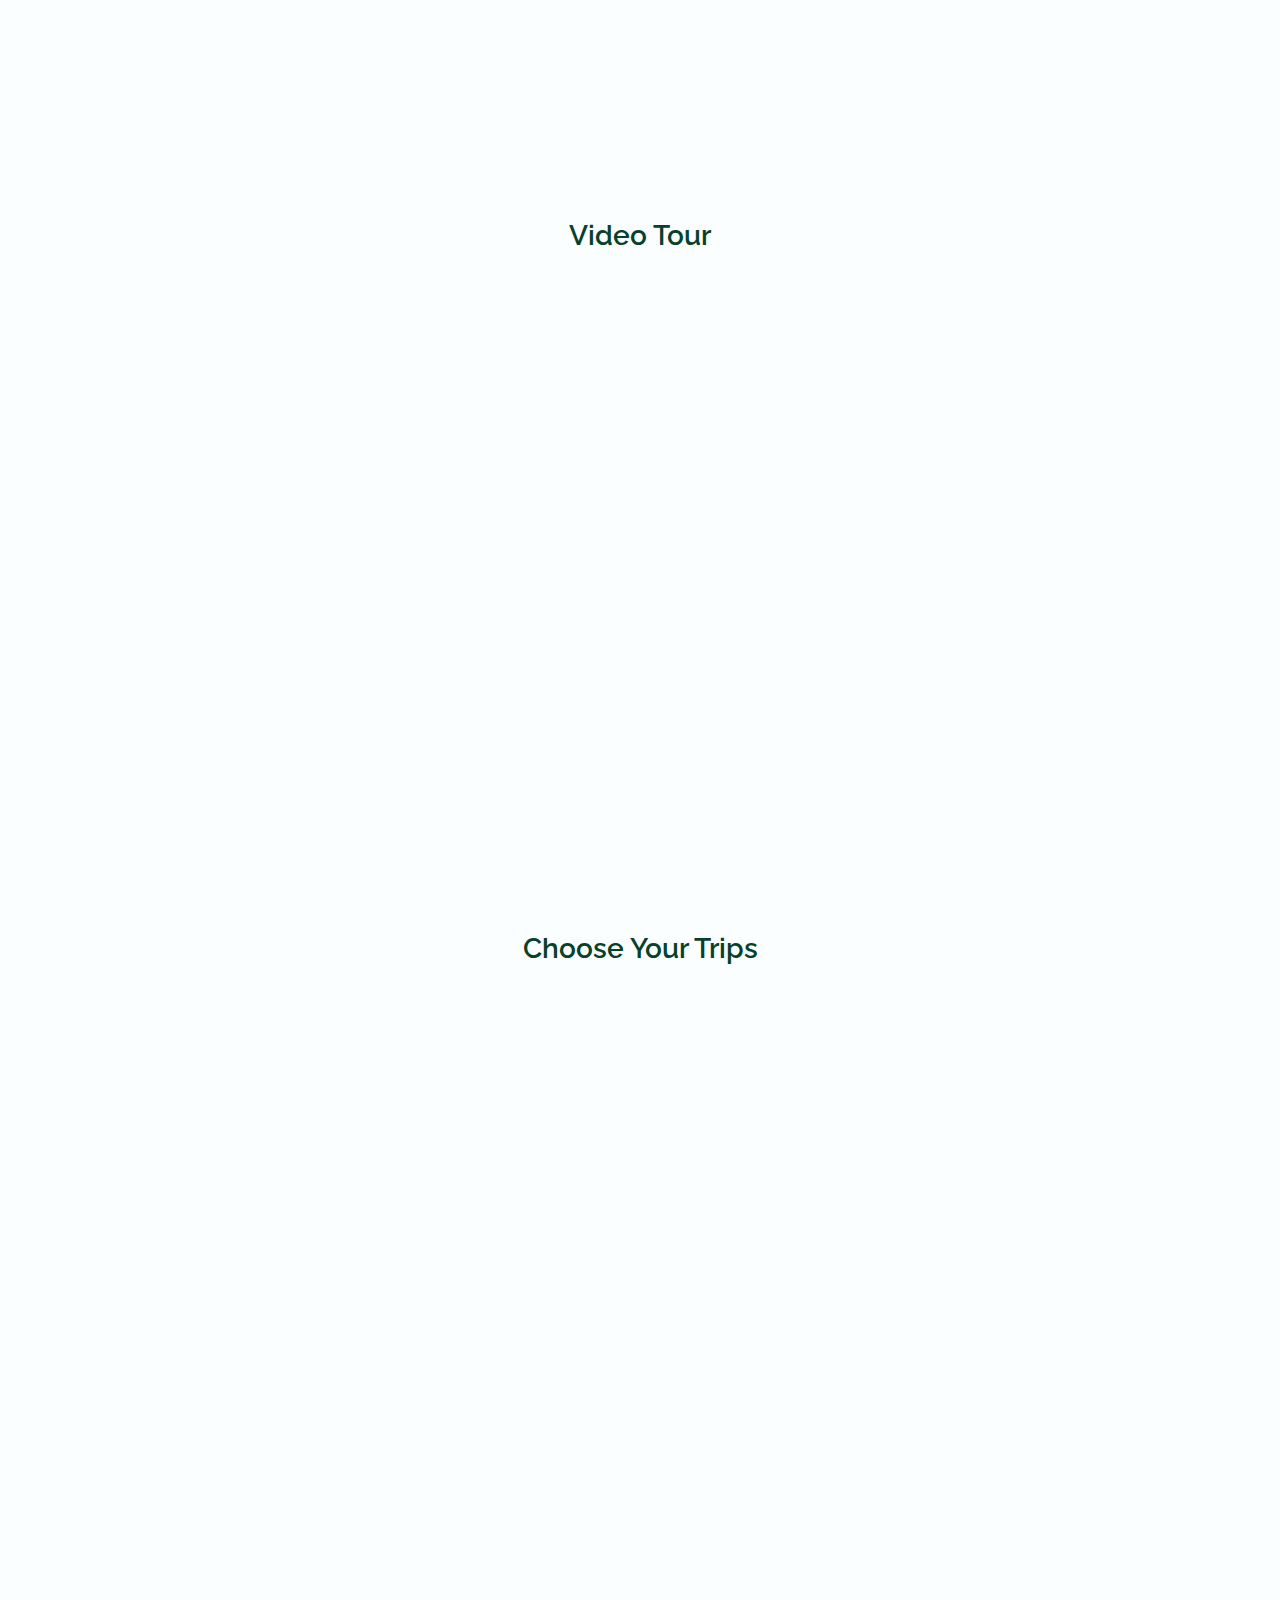
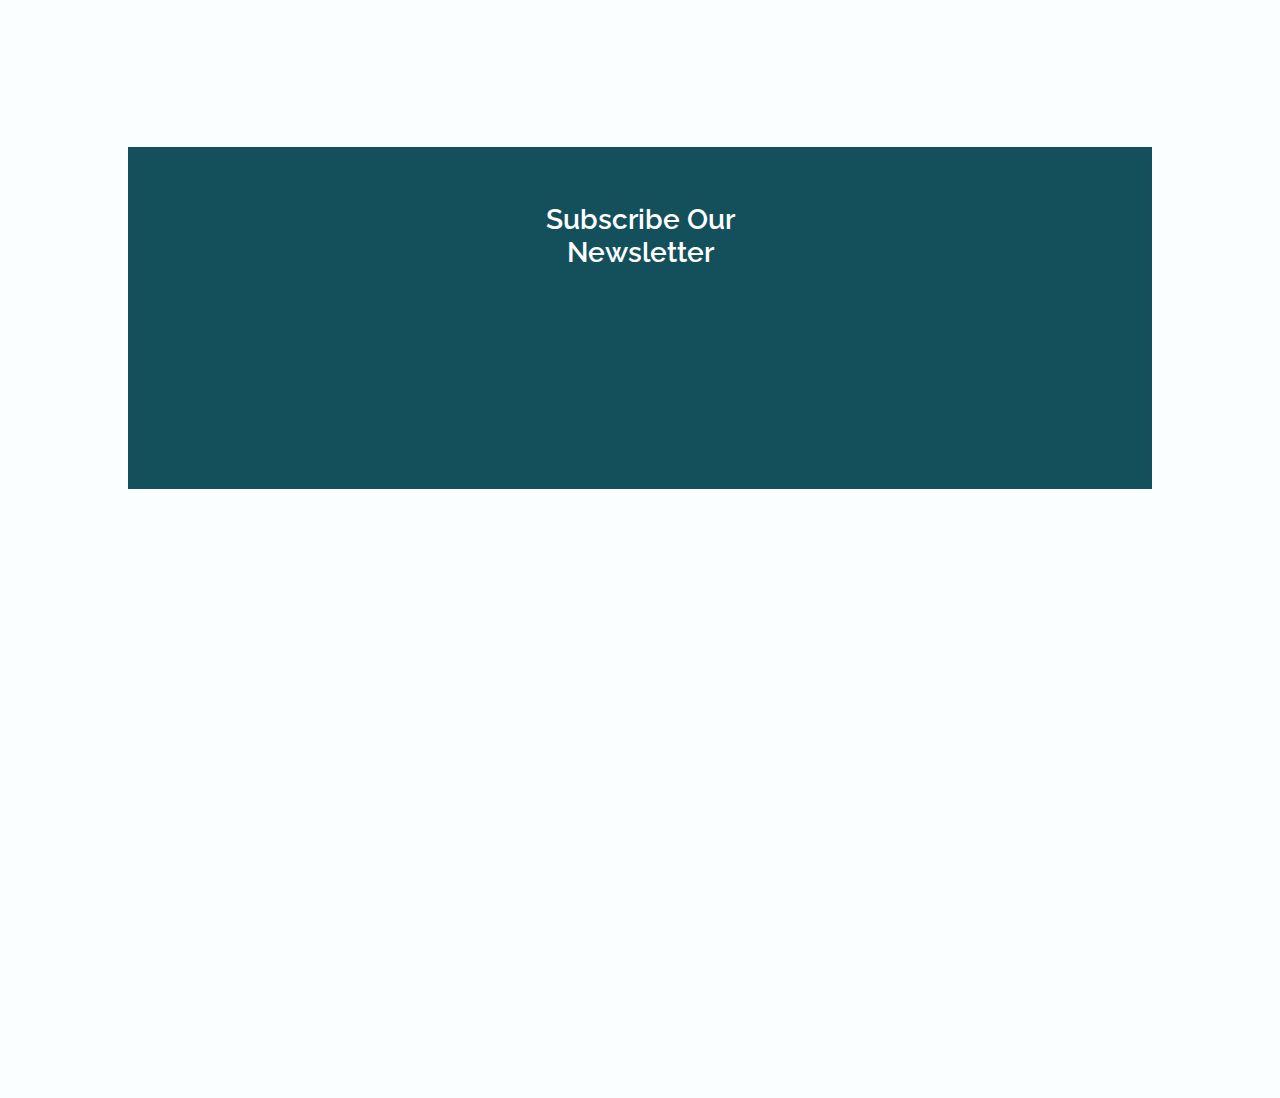
==== commit 86f39cb9: "shop" ====
--- a/index.html
+++ b/index.html
@@ -16,6 +16,7 @@
 
         <!--=============== CSS ===============-->
         <link rel="stylesheet" href="assets/css/styles.css">
+        
         
 
         <title>Website Travel With Dhani</title>
@@ -46,8 +47,8 @@
                         
                     </ul>
 
+                    <!-- Theme change button -->
                     <div class="nav__dark">
-                        <!-- Theme change button -->
                         <span class="change-theme-name">Dark mode</span>
                         <i class="ri-moon-line change-theme" id="theme-button"></i>
                     </div>
@@ -109,26 +110,29 @@
             <section class="about section" id="about">
                 <div class="about__container container grid">
                     <div class="about__data">
-                        <h2 class="section__title about__title">More Information <br> About Java And Bali</h2>
-                        <p class="about__description">You can find the most beautiful and pleasant places at the best 
-                            prices with special discounts, you choose the place we will guide you all the way to wait, get your 
-                            place now.
+                        <h2 class="section__title about__title">IJEN CRATER TOUR INDONESIA</h2>
+                        <p class="about__description">
+                            Ijen Crater Tour Indonesia is your trusted partner in planning an unforgettable vacation. We offer special services to help you explore your dream destination easily and comfortably. We’re committed to providing travel solutions tailored to your needs and preferences, whether for a family holiday, private trip, or backpacking adventure. We help you plan every detail of the trip, from tourist destinations to exciting local activities. Contact us to plan an unforgettable and fun trip!!
+                        </p>
+                        <p class="about__description">
+                            Tour Village !! Provide an immersive experience of the life and culture of a village. This tour combines natural exploration, interaction with local residents, and participation in traditional activities. Exploring a tour village is an ideal way to experience authentic village life, learn from local culture, and enjoy the beauty of nature while interacting directly with the local community.
                         </p>
                         <a href="#" class="button">Reserve a place</a>
                     </div>
-
+            
                     <div class="about__img">
                         <div class="about__img-overlay">
-                            <img src="assets/img/15.jpg" alt="" class="about__img-one">
-                        </div>
-
+                            <img src="assets/img/15.jpg" alt="Ijen Crater" class="about__img-one">
+                        </div>
+            
                         <div class="about__img-overlay">
-                            <img src="assets/img/bali.jpg" alt="" class="about__img-two">
-                        </div>
-                        
-                    </div>
-                </div>
-            </section>
+                            <img src="assets/img/bali.jpg" alt="Bali" class="about__img-two">
+                        </div>
+                    </div>
+                </div>
+            </section>
+            
+            
             
             <!--==================== DISCOVER ====================-->
             <section class="discover section" id="discover">
@@ -176,6 +180,69 @@
                 </div>
             </section>
 
+             <!--==================== SHOP ====================-->
+
+             <!--==================== SHOP ====================-->
+             <section class="shop-section">
+                <div class="container">
+                  <h2 class="section-title">Our Products</h2>
+                  <p class="section-description">Discover our exclusive range of high-quality products, carefully curated to meet your needs and exceed your expectations. From stylish apparel to innovative gadgets, each item in our collection is designed to offer both functionality and flair. Explore our selection and find your next favorite product today!</p>
+                  <div class="shop">
+                    <div class="swiper-container shop-swiper-container">
+                      <div class="swiper-wrapper">
+                        <!-- Swiper Slide 1 -->
+                        <div class="swiper-slide">
+                          <div class="shop-card" style="width: 18rem;">
+                            <img src="assets/img/kupluk.jpeg" class="shop-card__img card-img-top" alt="Product image">
+                            <div class="shop-card__content card-body">
+                              <h5 class="shop-card__title card-title">Stylish Beanie</h5>
+                              <p class="shop-card__description">Keep warm and look cool with our premium beanie. Made from soft, high-quality fabric, this beanie is perfect for any season.</p>
+                              <a href="#" class="shop-card__button btn btn-primary">Learn More</a>
+                            </div>
+                          </div>
+                        </div>
+                        <!-- Swiper Slide 2 -->
+                        <div class="swiper-slide">
+                          <div class="shop-card" style="width: 18rem;">
+                            <img src="assets/img/kupluk.jpeg" class="shop-card__img card-img-top" alt="Product image">
+                            <div class="shop-card__content card-body">
+                              <h5 class="shop-card__title card-title">Classic Watch</h5>
+                              <p class="shop-card__description">Add a touch of elegance to your outfit with our classic watch. Featuring a timeless design and reliable movement, it's the perfect accessory for any occasion.</p>
+                              <a href="#" class="shop-card__button btn btn-primary">Learn More</a>
+                            </div>
+                          </div>
+                        </div>
+                         <!-- Swiper Slide 2 -->
+                         <div class="swiper-slide">
+                            <div class="shop-card" style="width: 18rem;">
+                              <img src="assets/img/kupluk.jpeg" class="shop-card__img card-img-top" alt="Product image">
+                              <div class="shop-card__content card-body">
+                                <h5 class="shop-card__title card-title">Classic Watch</h5>
+                                <p class="shop-card__description">Add a touch of elegance to your outfit with our classic watch. Featuring a timeless design and reliable movement, it's the perfect accessory for any occasion.</p>
+                                <a href="#" class="shop-card__button btn btn-primary">Learn More</a>
+                              </div>
+                            </div>
+                          </div>
+                        <!-- Add more slides as needed -->
+                      </div>
+                      <!-- Swiper Pagination -->
+                      <div class="swiper-pagination"></div>
+                      <!-- Swiper Navigation -->
+                      <!-- <div class="swiper-button-next"></div> -->
+                      <!-- <div class="swiper-button-prev"></div> -->
+                    </div>
+                  </div>
+                </div>
+              </section>
+              
+              
+              
+              
+              
+              
+
+
+
             <!--==================== EXPERIENCE ====================-->
             <section class="experience section">
                 <h2 class="section__title">With Our Experience <br> We Will Serve You</h2>
@@ -219,10 +286,10 @@
                         pleasant places for you and your family.
                     </p>
 
-                    <div class="video__container container">
+                    <!-- <div class="video__container container">
                         <p class="video__description">Find out more with our video of the most beautiful and 
                             pleasant places for you and your family.
-                        </p>
+                        </p> -->
     
                         <div class="video__content">
                             <div id="video-container" style="position: relative; width: 100%; height: 0; padding-bottom: 56.25%;">
@@ -254,119 +321,107 @@
 
             <!--==================== PLACES ====================-->
             <section class="place section" id="place">
-                <h2 class="section__title">Choose Your Place</h2>
+                <h2 class="section__title">Choose Your Trips</h2>
 
                 <div class="place__container container grid">
                     <!--==================== PLACES CARD 1 ====================-->
                     <div class="place__card">
-                        <img src="assets/img/bali2.jpg" alt="" class="place__img">
-                        
-                        <div class="place__content">
-                            <span class="place__rating">
-                                <i class="ri-star-line place__rating-icon"></i>
-                                <span class="place__rating-number">4,8</span>
-                            </span>
-
-                            <div class="place__data">
-                                <h3 class="place__title">PRIVATE TOUR BALI</h3>
-                                <span class="place__subtitle">2 Day 1 Nights</span>
-                                <span class="place__price">Klik for more</span>
-                            </div>
-                        </div>
-
-                        <button class="button button--flex place__button">
-                            <i class="ri-arrow-right-line"></i>
-                        </button>
-                    </div>
-
+                        <a href="page/bali.html" class="place__link">
+                            <img src="assets/img/bali2.jpg" alt="Bali" class="place__img">
+                
+                            <div class="place__content">
+                                <span class="place__rating">
+                                    <i class="ri-star-line place__rating-icon"></i>
+                                    <span class="place__rating-number">4,8</span>
+                                </span>
+                
+                                <div class="place__data">
+                                    <h3 class="place__title">PRIVATE TOUR BALI</h3>
+                                    <span class="place__subtitle">2 Day 1 Nights</span>
+                                    <span class="place__price">Klik for more</span>
+                                </div>
+                            </div>
+                
+                            <button class="button button--flex place__button">
+                                <i class="ri-arrow-right-line"></i>
+                            </button>
+                        </a>
+                    </div>
+                
                     <!--==================== PLACES CARD 2 ====================-->
                     <div class="place__card">
-                        <img src="assets/img/bromo.jpg" alt="" class="place__img">
-                        
-                        <div class="place__content">
-                            <span class="place__rating">
-                                <i class="ri-star-line place__rating-icon"></i>
-                                <span class="place__rating-number">5,0</span>
-                            </span>
-
-                            <div class="place__data">
-                                <h3 class="place__title">PRIVATE TOUR</h3>
-                                <span class="place__subtitle">MOUNT BROMO-IJEN CRATER, BLUE FIRE 3 Day 2 Night</span>
-                                <span class="place__price">Klik for more</span>
-                            </div>
-                        </div>
-
-                        <button class="button button--flex place__button">
-                            <i class="ri-arrow-right-line"></i>
-                        </button>
-                    </div>
-
+                        <a href="page/bromo.html" class="place__link">
+                            <img src="assets/img/bromo.jpg" alt="Bromo" class="place__img">
+                
+                            <div class="place__content">
+                                <span class="place__rating">
+                                    <i class="ri-star-line place__rating-icon"></i>
+                                    <span class="place__rating-number">5,0</span>
+                                </span>
+                
+                                <div class="place__data">
+                                    <h3 class="place__title">PRIVATE TOUR</h3>
+                                    <span class="place__subtitle">MOUNT BROMO-IJEN-TUMPAK SEWU, BLUE FIRE 3 Day 2 Night</span>
+                                    <span class="place__price">Klik for more</span>
+                                </div>
+                            </div>
+                
+                            <button class="button button--flex place__button">
+                                <i class="ri-arrow-right-line"></i>
+                            </button>
+                        </a>
+                    </div>
+                
                     <!--==================== PLACES CARD 3 ====================-->
                     <div class="place__card">
-                        <img src="assets/img/15.jpg" alt="" class="place__img">
-                        
-                        <div class="place__content">
-                            <span class="place__rating">
-                                <i class="ri-star-line place__rating-icon"></i>
-                                <span class="place__rating-number">4,9</span>
-                            </span>
-
-                            <div class="place__data">
-                                <h3 class="place__title">PRIVATE IJEN CRATER </h3>
-                                <span class="place__subtitle">BLUE FIRE TOUR FROM BALI</span>
-                                <span class="place__price">Klik for more</span>
-                            </div>
-                        </div>
-
-                        <button class="button button--flex place__button">
-                            <i class="ri-arrow-right-line"></i>
-                        </button>
-                    </div>
-
-                    <!--==================== PLACES CARD 4 ====================-->
-                    <!-- <div class="place__card">
-                        <img src="assets/img/place4.jpg" alt="" class="place__img">
-                        
-                        <div class="place__content">
-                            <span class="place__rating">
-                                <i class="ri-star-line place__rating-icon"></i>
-                                <span class="place__rating-number">4,8</span>
-                            </span>
-
-                            <div class="place__data">
-                                <h3 class="place__title">Whitehaven</h3>
-                                <span class="place__subtitle">Australia</span>
-                                <span class="place__price">$2499</span>
-                            </div>
-                        </div>
-
-                        <button class="button button--flex place__button">
-                            <i class="ri-arrow-right-line"></i>
-                        </button>
-                    </div> -->
-
-                    <!--==================== PLACES CARD 5 ====================-->
-                    <!-- <div class="place__card">
-                        <img src="assets/img/place5.jpg" alt="" class="place__img">
-                        
-                        <div class="place__content">
-                            <span class="place__rating">
-                                <i class="ri-star-line place__rating-icon"></i>
-                                <span class="place__rating-number">4,8</span>
-                            </span>
-
-                            <div class="place__data">
-                                <h3 class="place__title">Hvar</h3>
-                                <span class="place__subtitle">Croacia</span>
-                                <span class="place__price">$1999</span>
-                            </div>
-                        </div>
-
-                        <button class="button button--flex place__button">
-                            <i class="ri-arrow-right-line"></i>
-                        </button>
-                    </div> -->
-                </div>
+                        <a href="page/djawatan-pulaumerah.html" class="place__link">
+                            <img src="assets/img/djawatan3.jpg" alt="Ijen Crater" class="place__img">
+                
+                            <div class="place__content">
+                                <span class="place__rating">
+                                    <i class="ri-star-line place__rating-icon"></i>
+                                    <span class="place__rating-number">4,9</span>
+                                </span>
+                
+                                <div class="place__data">
+                                    <h3 class="place__title">EXPLORE DJAWATAN & PANTAI PULAU MERAH</h3>
+                                    <span class="place__subtitle">1 Day explore Banyuwangi</span>
+                                    <span class="place__price">Klik for more</span>
+                                </div>
+                            </div>
+                
+                            <button class="button button--flex place__button">
+                                <i class="ri-arrow-right-line"></i>
+                            </button>
+                        </a>
+                    </div>
+
+
+                     <!--==================== PLACES CARD 4 ====================-->
+                     <div class="place__card">
+                        <a href="page/baluran-tabuhan.html" class="place__link">
+                            <img src="assets/img/baluran2.jpg" alt="Ijen Crater" class="place__img">
+                
+                            <div class="place__content">
+                                <span class="place__rating">
+                                    <i class="ri-star-line place__rating-icon"></i>
+                                    <span class="place__rating-number">4,9</span>
+                                </span>
+                
+                                <div class="place__data">
+                                    <h3 class="place__title">EXPLORE TAMAN NASIONAL BALURAN & PULAU TABUHAN</h3>
+                                    <span class="place__subtitle">1 Day explore Banyuwangi</span>
+                                    <span class="place__price">Klik for more</span>
+                                </div>
+                            </div>
+                
+                            <button class="button button--flex place__button">
+                                <i class="ri-arrow-right-line"></i>
+                            </button>
+                        </a>
+                    </div>
+                </div>
+                
             </section>
 
             <!--==================== SUBSCRIBE ====================-->
--- a/assets/css/styles.css
+++ b/assets/css/styles.css
@@ -58,6 +58,32 @@
   --img-scale: scale(1.1);
 }
 
+/* Variables for Light Mode */
+:root {
+  --section-bg-color: #ffffff;
+  --title-color: #07412a;
+  --description-color: #333333;
+  --card-bg-color: #f9f9f9;
+  --card-border-color: #e0e0e0;
+  --card-border-radius: 0.25rem;
+  --card-box-shadow: 0 2px 4px rgba(0, 0, 0, 0.1);
+  --card-hover-box-shadow: 0 4px 8px rgba(0, 0, 0, 0.2);
+}
+
+body.dark-theme {
+  --section-bg-color: #121212;
+  --title-color: #ffffff;
+  --description-color: #cccccc;
+  --card-bg-color: #1e1e1e;
+  --card-border-color: #333333;
+  --title-color-dark: #ffffff;
+  --description-color-dark: #ffffff;
+  --card-bg-color-dark: #1e1e1e;
+  --card-border-color-dark: #333333;
+}
+
+
+
 @media screen and (min-width: 968px) {
   :root {
     --biggest-font-size: 4rem;
@@ -1043,30 +1069,182 @@
   }
 }
 
-
 .whatsapp-logo {
-  width: 60px; /* Width of the button */
-  height: 60px; /* Height of the button */
-  background-color: #25D366; /* WhatsApp green color */
+  width: 50px;
+  height: 50px;
+  background-color: #25D366; /* WhatsApp green */
   color: white; /* Icon color */
-  border-radius: 50%; /* Make it a circle */
+  border-radius: 50%; /* Circle shape */
   display: flex;
   align-items: center;
   justify-content: center;
-  cursor: pointer; /* Change cursor on hover */
-  transition: background-color 0.3s, transform 0.3s; /* Smooth transitions */
-  position: fixed; /* Fixed position on the page */
+  cursor: pointer;
+  transition: background-color 0.3s, transform 0.3s;
+  position: fixed; /* Fixed position so it stays in place */
   bottom: 20px; /* Distance from the bottom */
   right: 20px; /* Distance from the right */
-  box-shadow: 0 4px 6px rgba(0, 0, 0, 0.1); /* Box shadow for depth */
+  box-shadow: 0 4px 6px rgba(0, 0, 0, 0.1); /* Shadow */
+  z-index: 9999; /* Ensure it's on top of other elements */
 }
 
 .whatsapp-logo:hover {
-  background-color: #1EBEA5; /* Darker green on hover */
-  transform: scale(1.1); /* Slightly larger on hover */
+  background-color: #1EBEA5; /* Darker green */
+  transform: scale(1.1); /* Zoom effect */
 }
 
 .whatsapp-logo i {
   font-size: 24px; /* Icon size */
 }
 
+
+
+.place__link {
+  text-decoration: none;
+  color: inherit;
+  display: block;
+}
+
+.place__card:hover {
+  transform: scale(1.05);
+  box-shadow: 0 4px 8px rgba(0, 0, 0, 0.2);
+  transition: transform 0.3s, box-shadow 0.3s;
+}
+
+/* Section styling */
+/* Assuming the Shop section has a class of .shop */
+.shop {
+  padding: var(--section-padding); /* Use consistent padding */
+  background-color: var(--body-color); /* Consistent background color */
+  color: var(--text-color); /* Consistent text color */
+}
+
+.shop__title {
+  font-size: var(--h2-font-size); /* Consistent font size */
+  color: var(--title-color); /* Consistent title color */
+  margin-bottom: var(--mb-2); /* Consistent margin */
+  text-align: center; /* Align text like other sections */
+}
+
+.shop__items {
+  display: grid; /* Use grid layout if other sections use it */
+  gap: var(--mb-1); /* Use consistent gap between items */
+  justify-content: center; /* Center items like other sections */
+}
+
+.shop__item {
+  background-color: var(--input-color); /* Use consistent background color */
+  color: var(--text-color); /* Consistent text color */
+  padding: var(--mb-1); /* Use consistent padding */
+  border-radius: .5rem; /* Rounded corners like other items */
+  transition: transform 0.3s; /* Smooth transition like other elements */
+}
+
+.shop__item:hover {
+  transform: scale(1.05); /* Example of hover effect */
+}
+
+/* Ensure responsiveness */
+@media screen and (max-width: 768px) {
+  .shop__items {
+    grid-template-columns: repeat(auto-fit, minmax(200px, 1fr)); /* Responsive grid */
+  }
+}
+
+/* Scoped Swiper Styles */
+.shop-swiper-container {
+  width: 100%;
+  padding: 20px 0;
+}
+
+.shop-swiper-container .swiper-slide {
+  display: flex;
+  justify-content: center;
+  align-items: center;
+}
+
+.shop-swiper-container .shop__card {
+  background-color: #ffffff;
+  border-radius: 15px;
+  box-shadow: 0 6px 18px rgba(0, 0, 0, 0.1);
+  overflow: hidden;
+  transition: transform 0.3s ease, box-shadow 0.3s ease;
+}
+
+.shop-swiper-container .shop__card:hover {
+  transform: translateY(-10px);
+  box-shadow: 0 12px 24px rgba(0, 0, 0, 0.2);
+}
+
+/* Navigation and Pagination styling */
+.shop-swiper-container .swiper-button-next,
+.shop-swiper-container .swiper-button-prev {
+  color: #333;
+}
+
+.shop-swiper-container .swiper-pagination-bullet {
+  background: #333;
+}
+
+
+:root {
+  /* Light mode colors */
+  --section-bg-color: #ffffff;
+  --title-color: #07412a;
+  --description-color: #333333;
+  --card-bg-color: #f9f9f9;
+  --card-border-color: #e0e0e0;
+  --card-border-radius: 0.25rem;
+  --card-box-shadow: 0 2px 4px rgba(0, 0, 0, 0.1);
+  --card-hover-box-shadow: 0 4px 8px rgba(0, 0, 0, 0.2);
+  --card-title-font-size: 1.25rem;
+  --card-title-font-weight: bold;
+  --card-title-margin-bottom: 0.5rem;
+  --card-description-font-size: 0.875rem;
+  --card-description-line-height: 1.5;
+  --card-padding: 1rem;
+  --shop-card-title-color: var(--title-color);
+  --shop-card-description-color: var(--description-color);
+}
+
+body.dark-theme {
+  /* Dark mode colors */
+  --section-bg-color: #ffffff;
+  --title-color: #ffffff;
+  --description-color: #ffffff;
+  --card-bg-color: #082a2b; /* Dark teal color */
+  --card-border-color: #333333;
+  --card-title-font-size: 1.25rem;
+  --card-title-font-weight: bold;
+  --card-title-margin-bottom: 0.5rem;
+  --card-description-font-size: 0.875rem;
+  --card-description-line-height: 1.5;
+  --card-padding: 1rem;
+  --shop-card-title-color: var(--title-color);
+  --shop-card-description-color: var(--description-color);
+}
+
+.shop-card {
+  background-color: var(--card-bg-color);
+  border: 1px solid var(--card-border-color);
+  border-radius: var(--card-border-radius);
+  padding: var(--card-padding);
+  box-shadow: var(--card-box-shadow);
+  transition: box-shadow 0.3s ease;
+}
+
+.shop-card:hover {
+  box-shadow: var(--card-hover-box-shadow);
+}
+
+.shop-card__title {
+  font-size: var(--card-title-font-size);
+  font-weight: var(--card-title-font-weight);
+  color: var(--shop-card-title-color);
+  margin-bottom: var(--card-title-margin-bottom);
+}
+
+.shop-card__description {
+  font-size: var(--card-description-font-size);
+  color: var(--shop-card-description-color);
+  line-height: var(--card-description-line-height);
+}
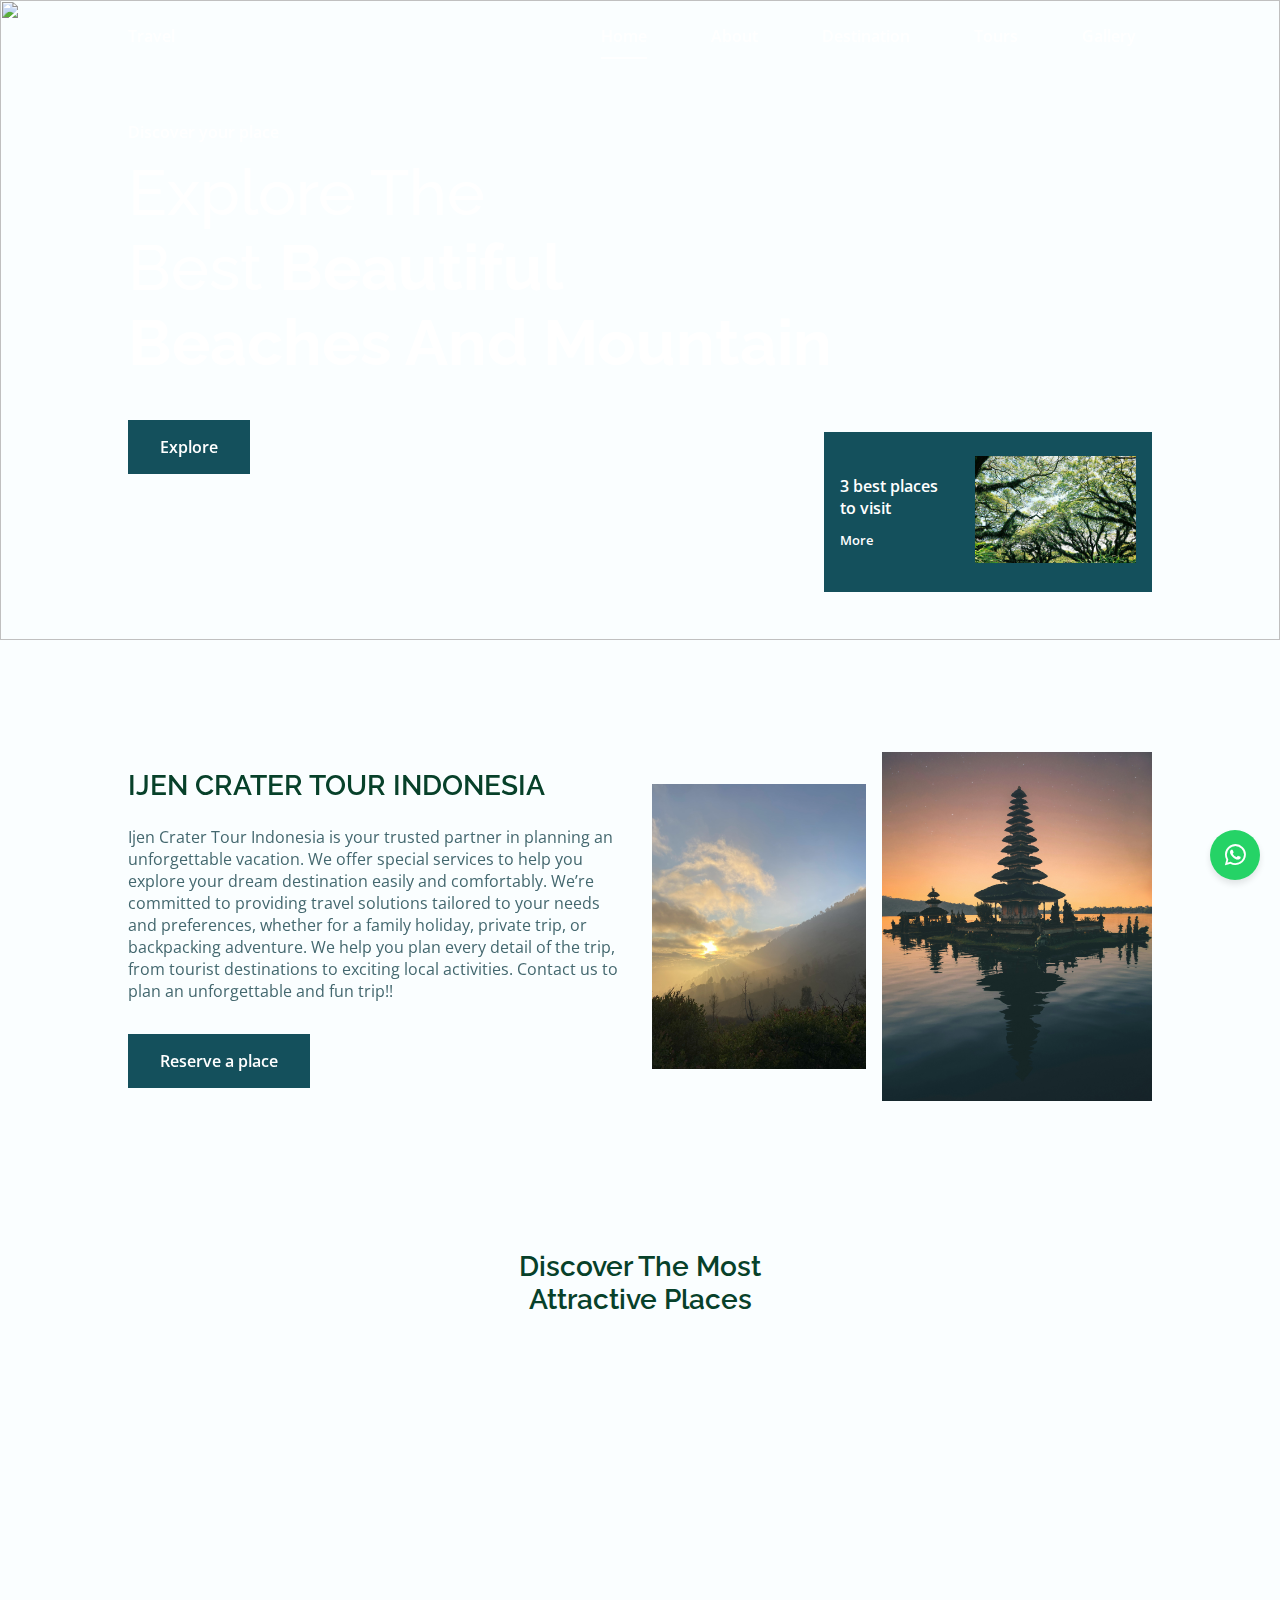
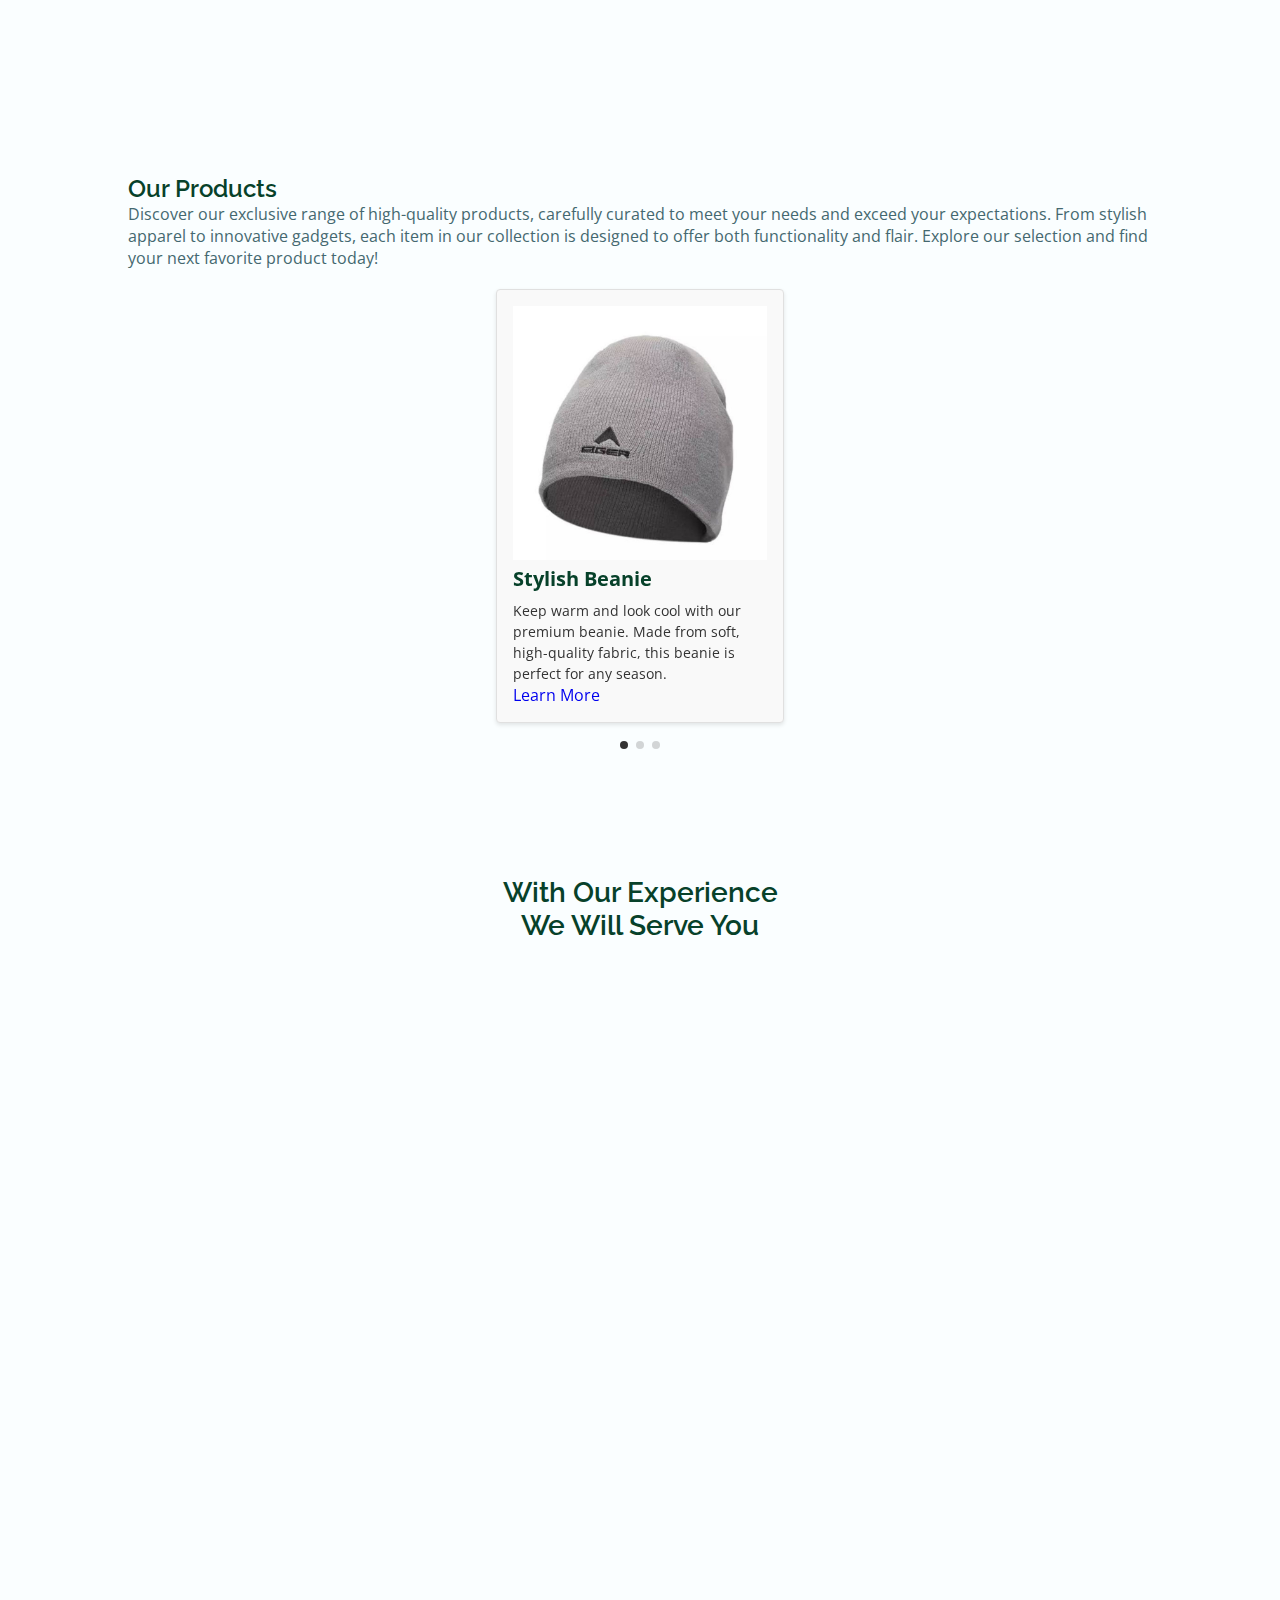
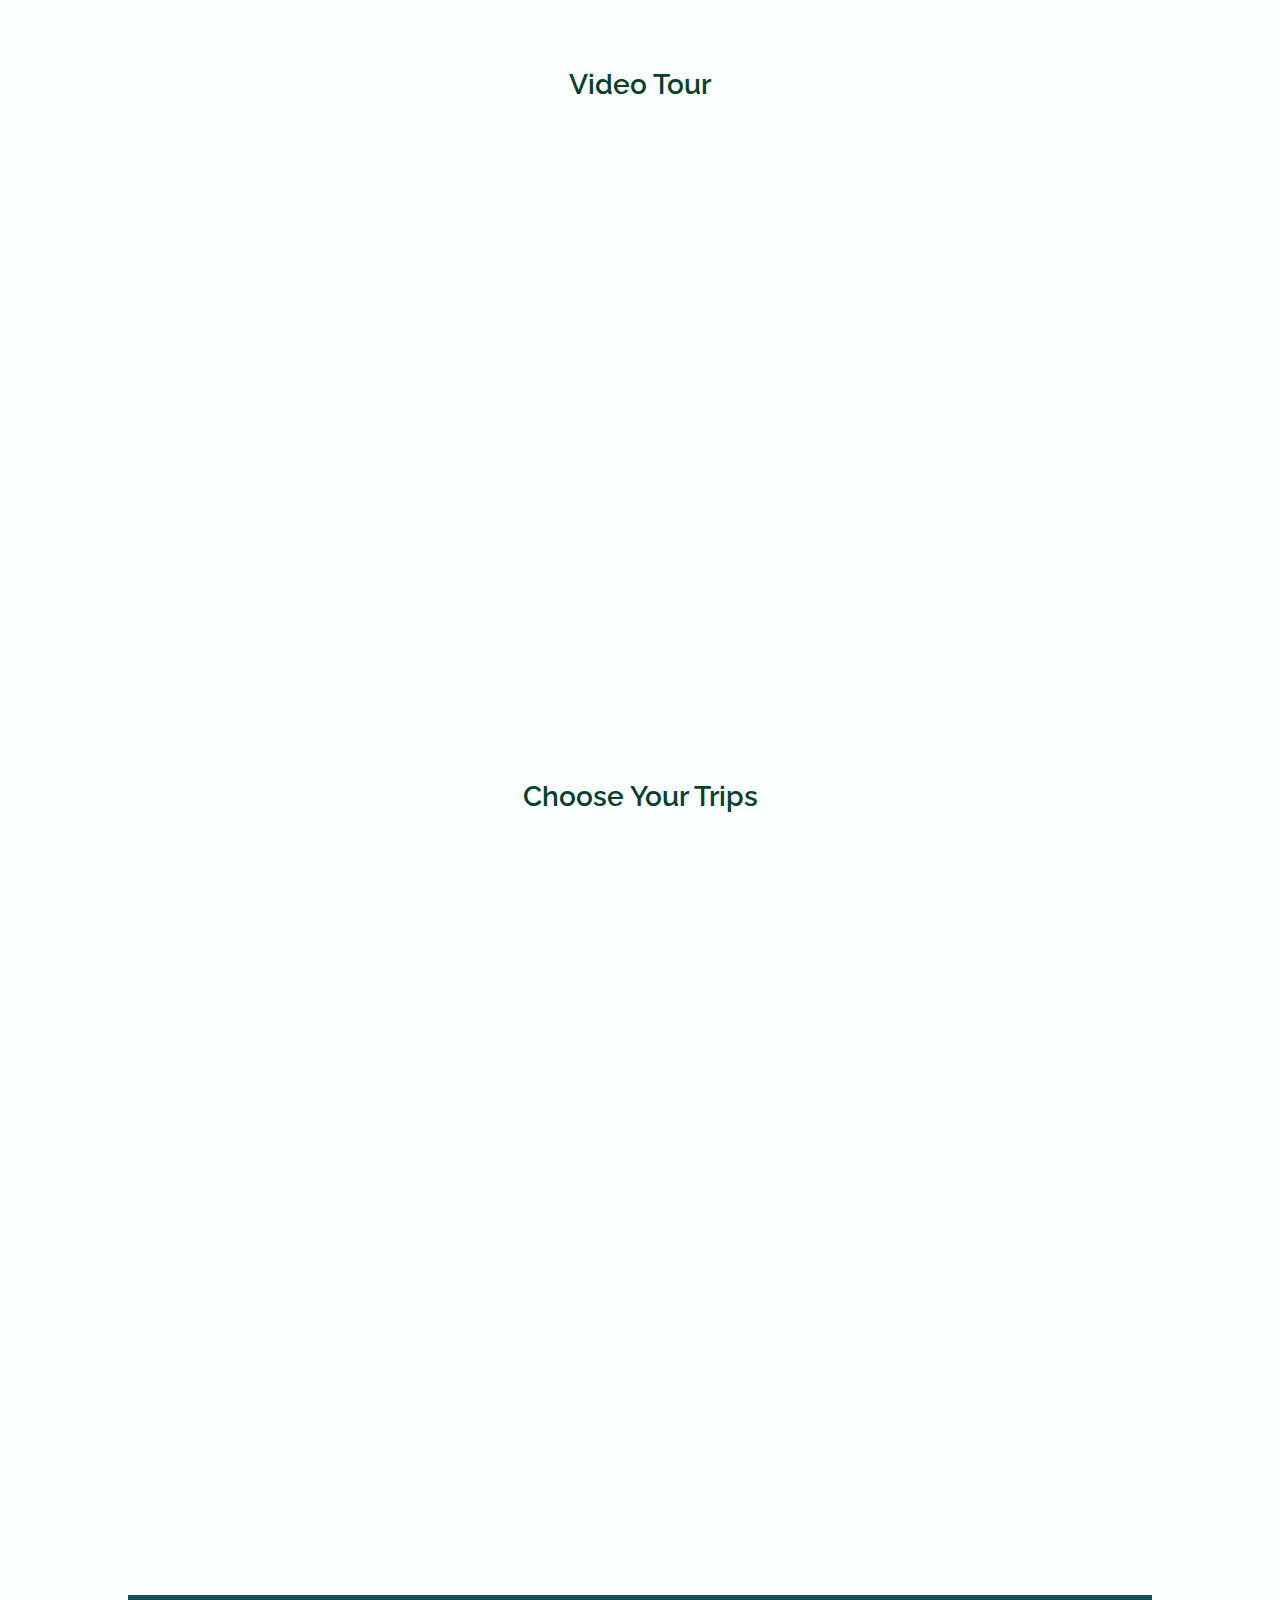
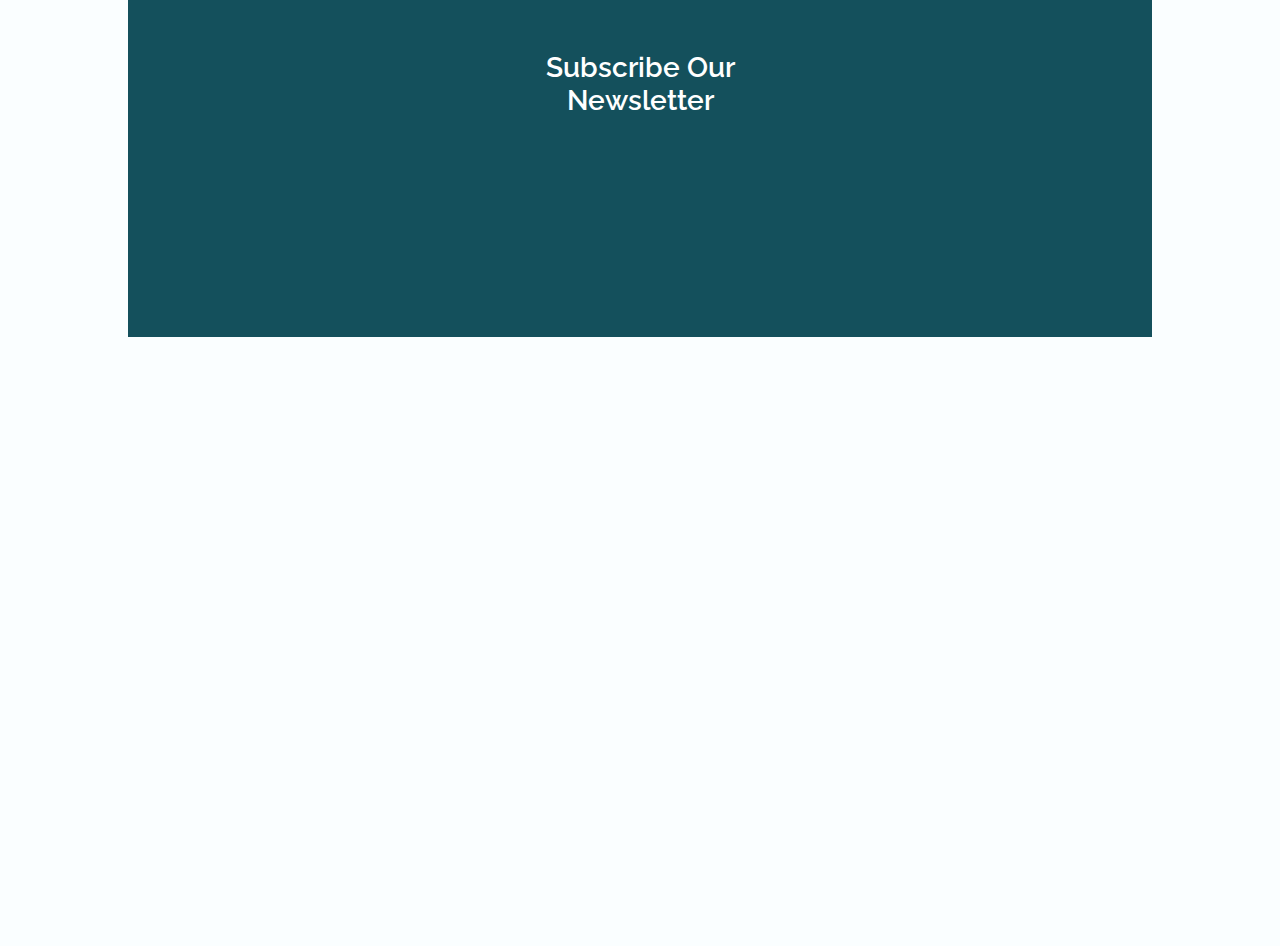
==== commit 3f30e210: "gallery" ====
--- a/index.html
+++ b/index.html
@@ -42,7 +42,7 @@
                             <a href="#place" class="nav__link">Tours</a>
                         </li>
                         <li class="nav__item">
-                            <a href="#place" class="nav__link">Gallery</a>
+                            <a href="page/galeri.html" class="nav__link">Gallery</a>
                         </li>
                         
                     </ul>
@@ -115,7 +115,7 @@
                             Ijen Crater Tour Indonesia is your trusted partner in planning an unforgettable vacation. We offer special services to help you explore your dream destination easily and comfortably. We’re committed to providing travel solutions tailored to your needs and preferences, whether for a family holiday, private trip, or backpacking adventure. We help you plan every detail of the trip, from tourist destinations to exciting local activities. Contact us to plan an unforgettable and fun trip!!
                         </p>
                         <p class="about__description">
-                            Tour Village !! Provide an immersive experience of the life and culture of a village. This tour combines natural exploration, interaction with local residents, and participation in traditional activities. Exploring a tour village is an ideal way to experience authentic village life, learn from local culture, and enjoy the beauty of nature while interacting directly with the local community.
+                            <!-- Tour Village !! Provide an immersive experience of the life and culture of a village. This tour combines natural exploration, interaction with local residents, and participation in traditional activities. Exploring a tour village is an ideal way to experience authentic village life, learn from local culture, and enjoy the beauty of nature while interacting directly with the local community. -->
                         </p>
                         <a href="#" class="button">Reserve a place</a>
                     </div>
@@ -482,7 +482,7 @@
                             <a href="https://twitter.com/" target="_blank" class="footer__social">
                                 <i class="ri-twitter-fill"></i>
                             </a>
-                            <a href="https://www.instagram.com/" target="_blank" class="footer__social">
+                            <a href="https://www.instagram.com/tootireddhani/" target="_blank" class="footer__social">
                                 <i class="ri-instagram-fill"></i>
                             </a>
                             <a href="https://www.youtube.com/" target="_blank" class="footer__social">
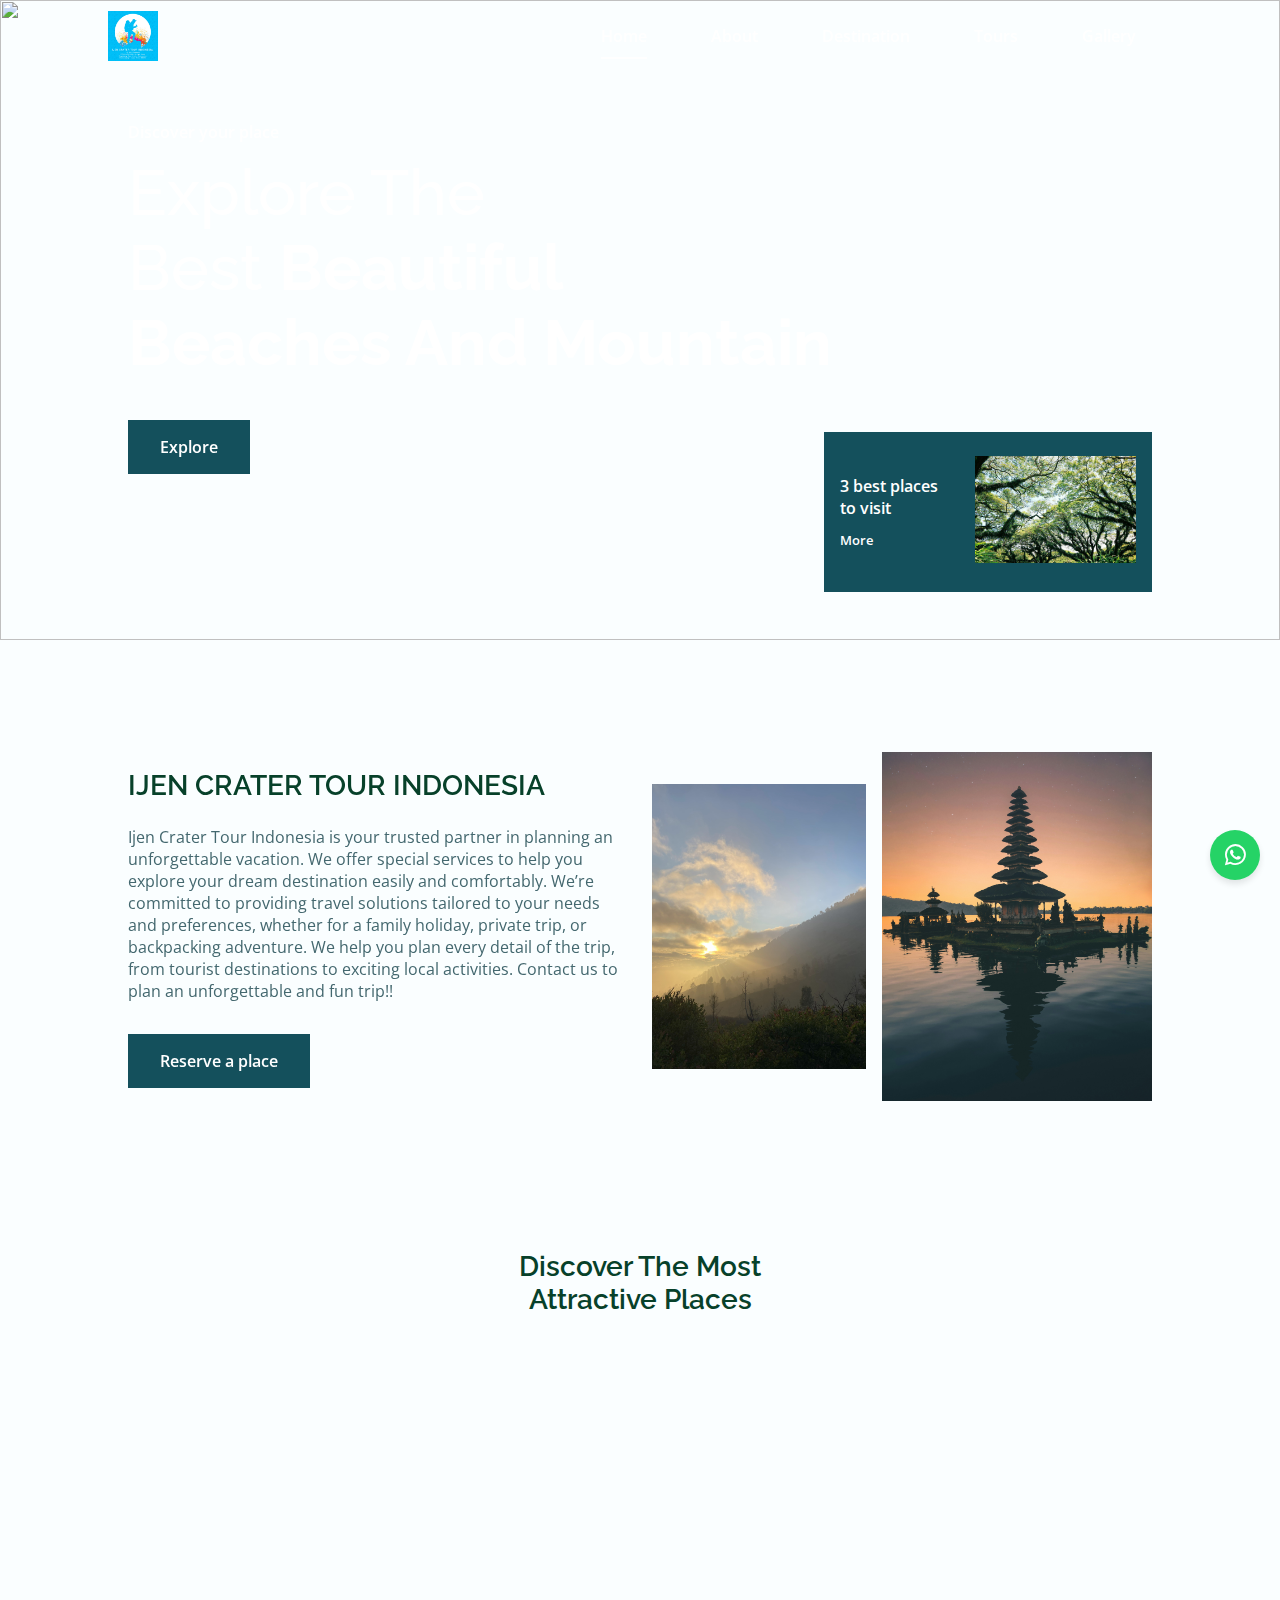
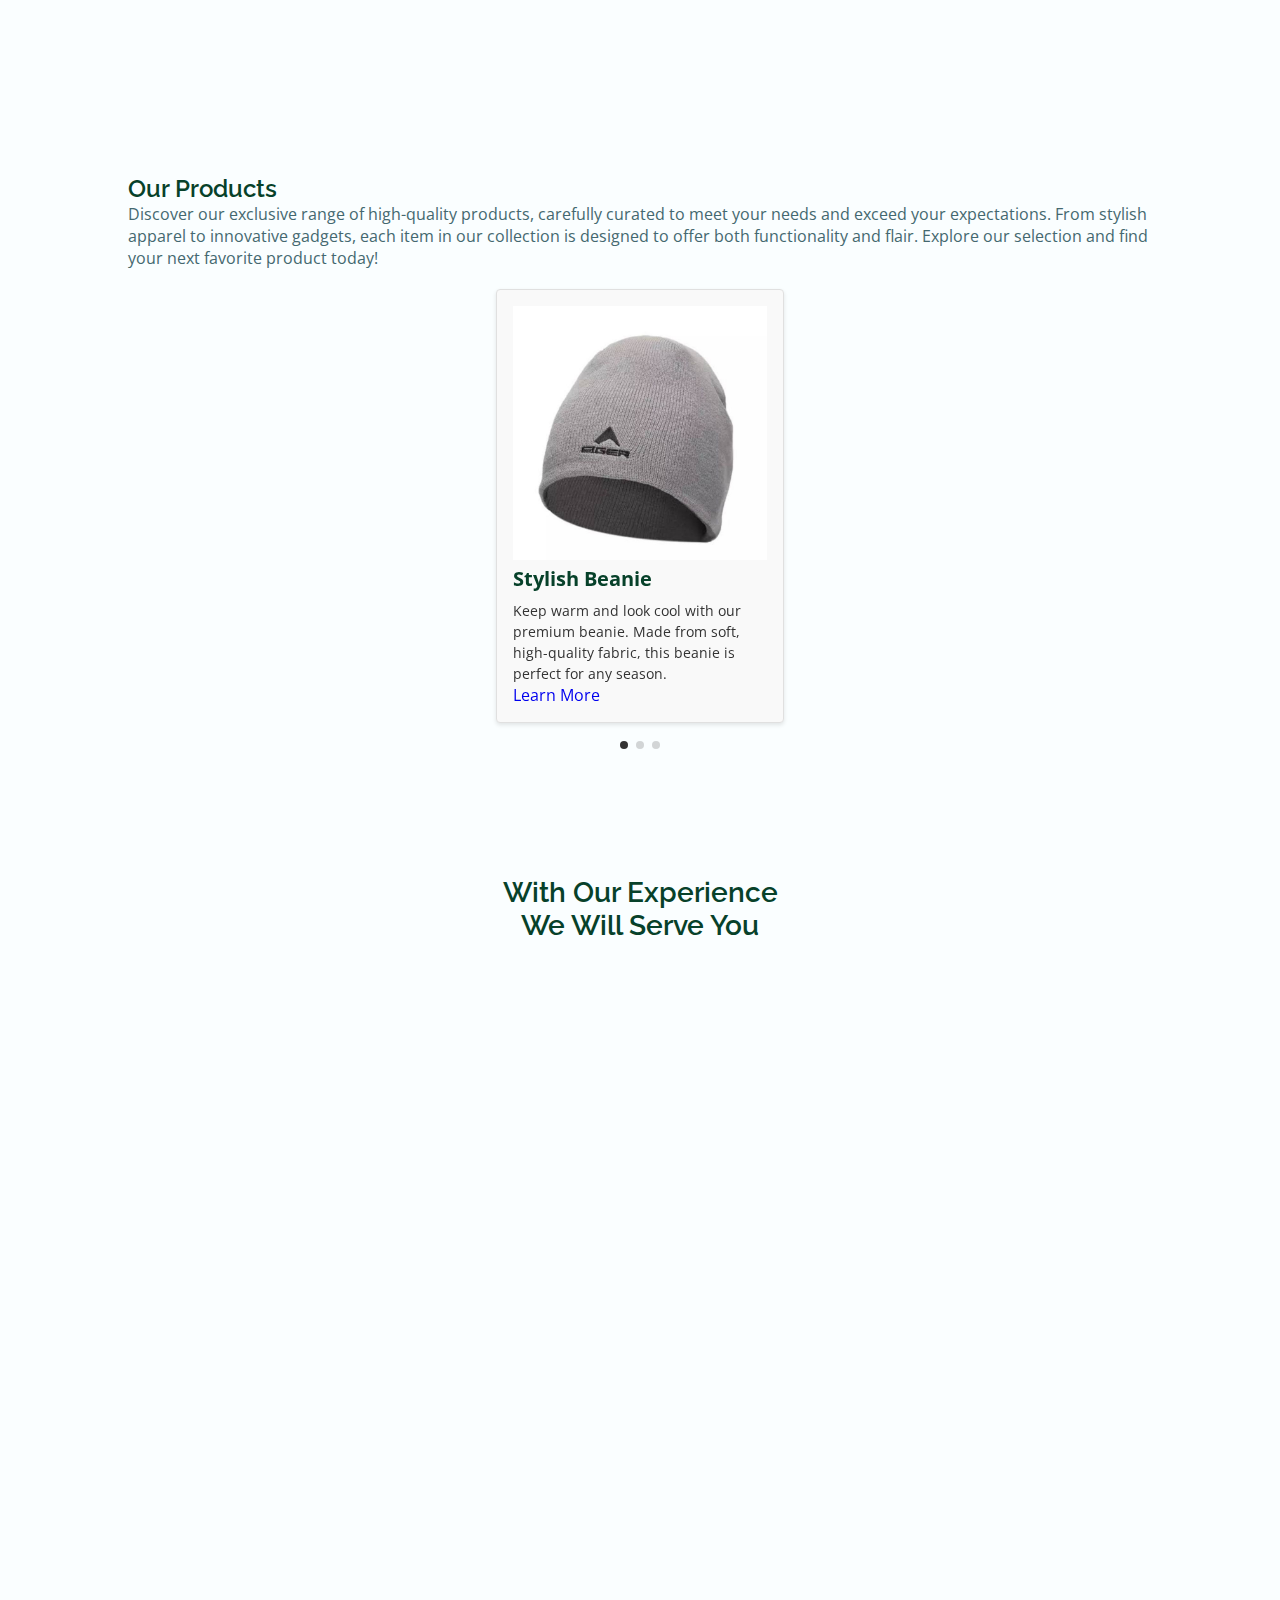
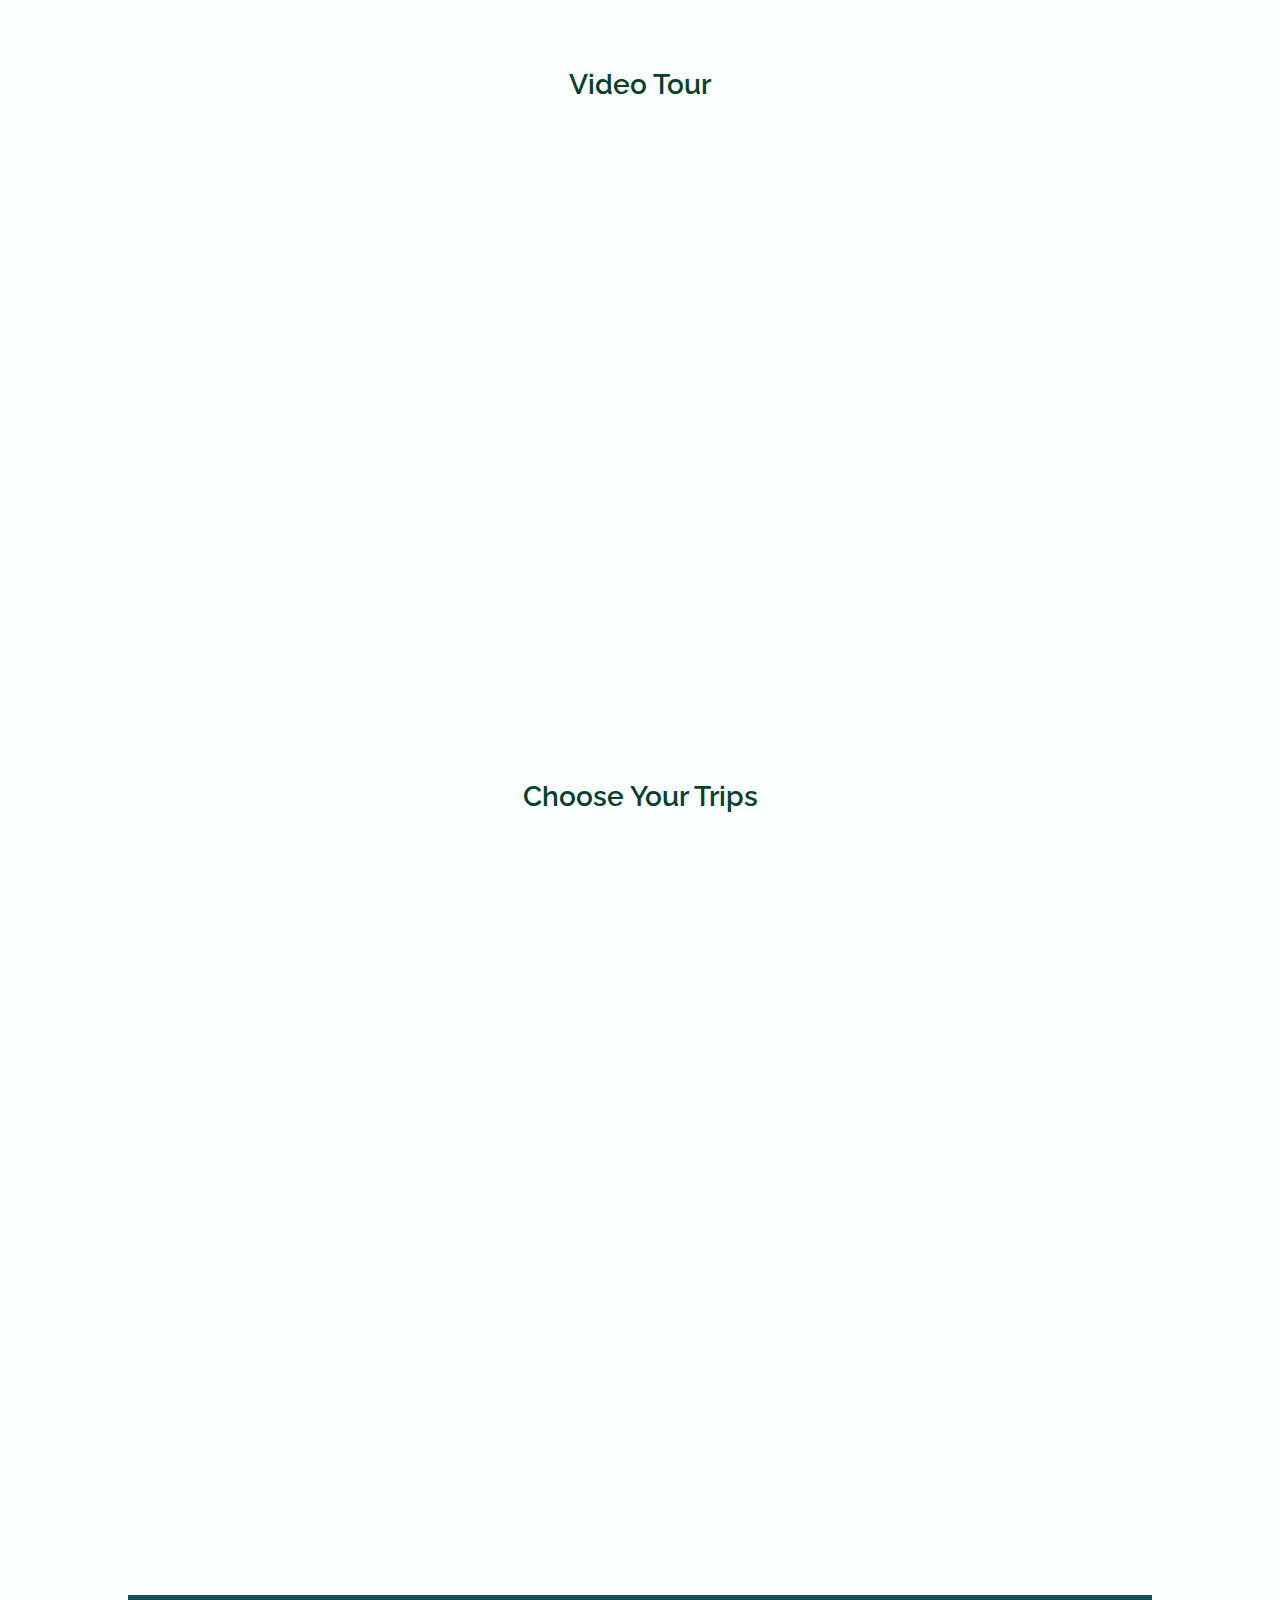
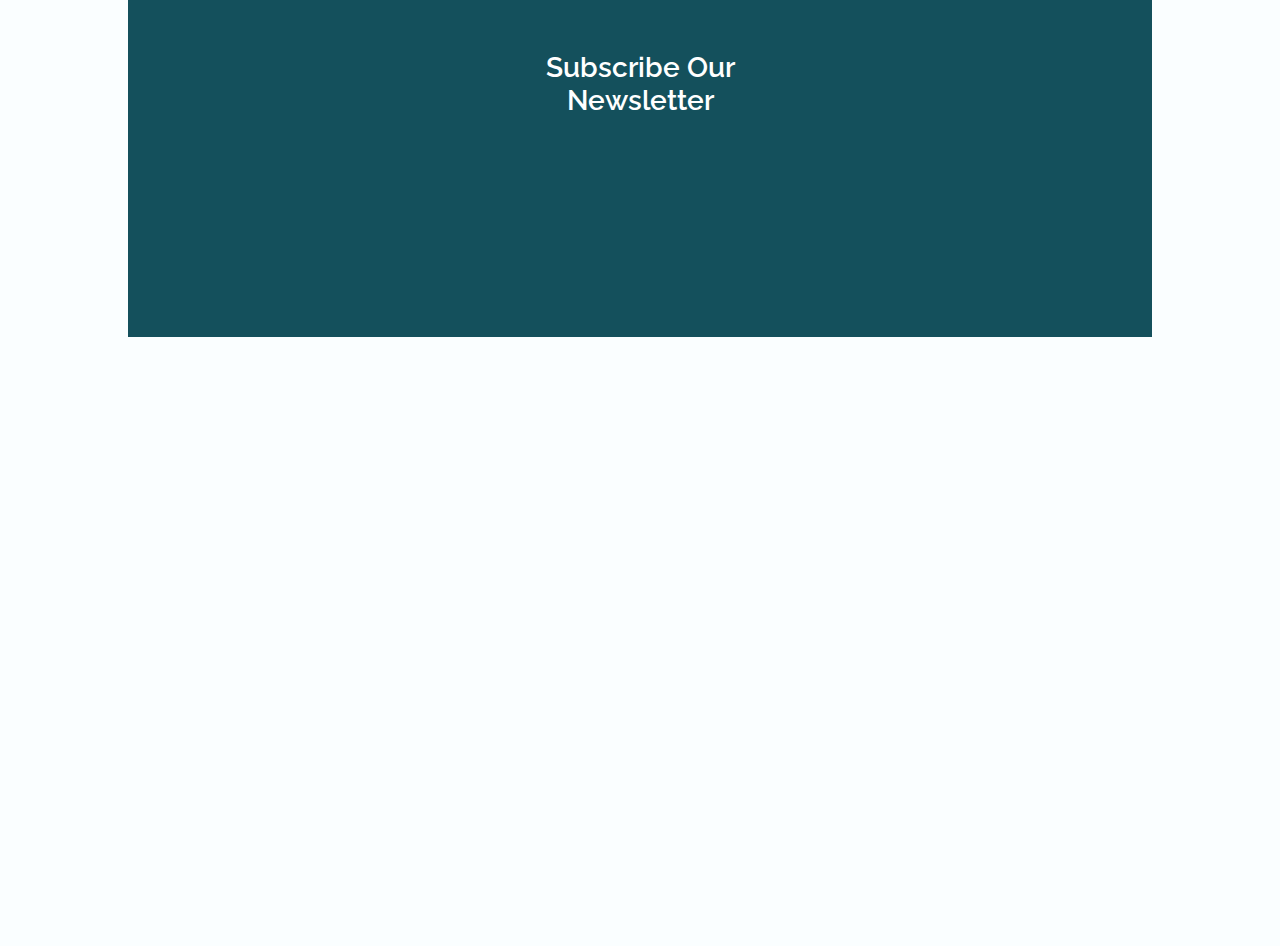
==== commit 72a470c2: "penambahan logo" ====
--- a/index.html
+++ b/index.html
@@ -25,8 +25,10 @@
     <body>
         <header class="header" id="header">
             <nav class="nav container">
-                <a href="#" class="nav__logo">Travel</a>
-
+                <a href="index.html" class="nav__logo">
+                    <img src="assets/img/logo.jpg" alt="IJEN CRATER TOUR INDONESIA">
+                </a>
+            
                 <div class="nav__menu" id="nav-menu">
                     <ul class="nav__list">
                         <li class="nav__item">
@@ -44,22 +46,23 @@
                         <li class="nav__item">
                             <a href="page/galeri.html" class="nav__link">Gallery</a>
                         </li>
-                        
                     </ul>
-
+            
                     <!-- Theme change button -->
                     <div class="nav__dark">
                         <span class="change-theme-name">Dark mode</span>
                         <i class="ri-moon-line change-theme" id="theme-button"></i>
                     </div>
-
+            
                     <i class="ri-close-line nav__close" id="nav-close"></i>
                 </div>
-
+            
                 <div class="nav__toggle" id="nav-toggle">
                     <i class="ri-function-line"></i>
                 </div>
             </nav>
+            
+            
         </header>
 
         <main class="main">
@@ -476,16 +479,16 @@
                             we offer you the <br> experience.
                         </p>
                         <div>
-                            <a href="https://www.facebook.com/" target="_blank" class="footer__social">
+                            <a href="https://www.facebook.com/profile.php?id=100090053510077" target="_blank" class="footer__social">
                                 <i class="ri-facebook-box-fill"></i>
                             </a>
-                            <a href="https://twitter.com/" target="_blank" class="footer__social">
+                            <!-- <a href="https://twitter.com/" target="_blank" class="footer__social">
                                 <i class="ri-twitter-fill"></i>
-                            </a>
-                            <a href="https://www.instagram.com/tootireddhani/" target="_blank" class="footer__social">
+                            </a> -->
+                            <a href="https://www.instagram.com/ijencratertour.indonesia/" target="_blank" class="footer__social">
                                 <i class="ri-instagram-fill"></i>
                             </a>
-                            <a href="https://www.youtube.com/" target="_blank" class="footer__social">
+                            <a href="https://www.youtube.com/@E__AHMADDHANIIRJA" target="_blank" class="footer__social">
                                 <i class="ri-youtube-fill"></i>
                             </a>
                         </div>
--- a/assets/css/styles.css
+++ b/assets/css/styles.css
@@ -229,14 +229,27 @@
   justify-content: space-between;
   align-items: center;
 }
-
+/* Existing styles */
 .nav__logo, .nav__toggle {
   color: var(--white-color);
 }
 
 .nav__logo {
   font-weight: var(--font-semi-bold);
-}
+  display: flex;
+  align-items: center;
+  text-decoration: none; /* Menghilangkan garis bawah pada tautan */
+  margin-right: auto; /* Menempatkan logo di kiri dengan margin otomatis di kanan */
+}
+
+.nav__logo img {
+  margin-left: -20px;
+  align-items: start;
+  max-width: 50px; /* Atur lebar maksimum sesuai kebutuhan */
+  height: auto; /* Pertahankan rasio aspek gambar */
+}
+
+
 
 .nav__toggle {
   font-size: 1.2rem;
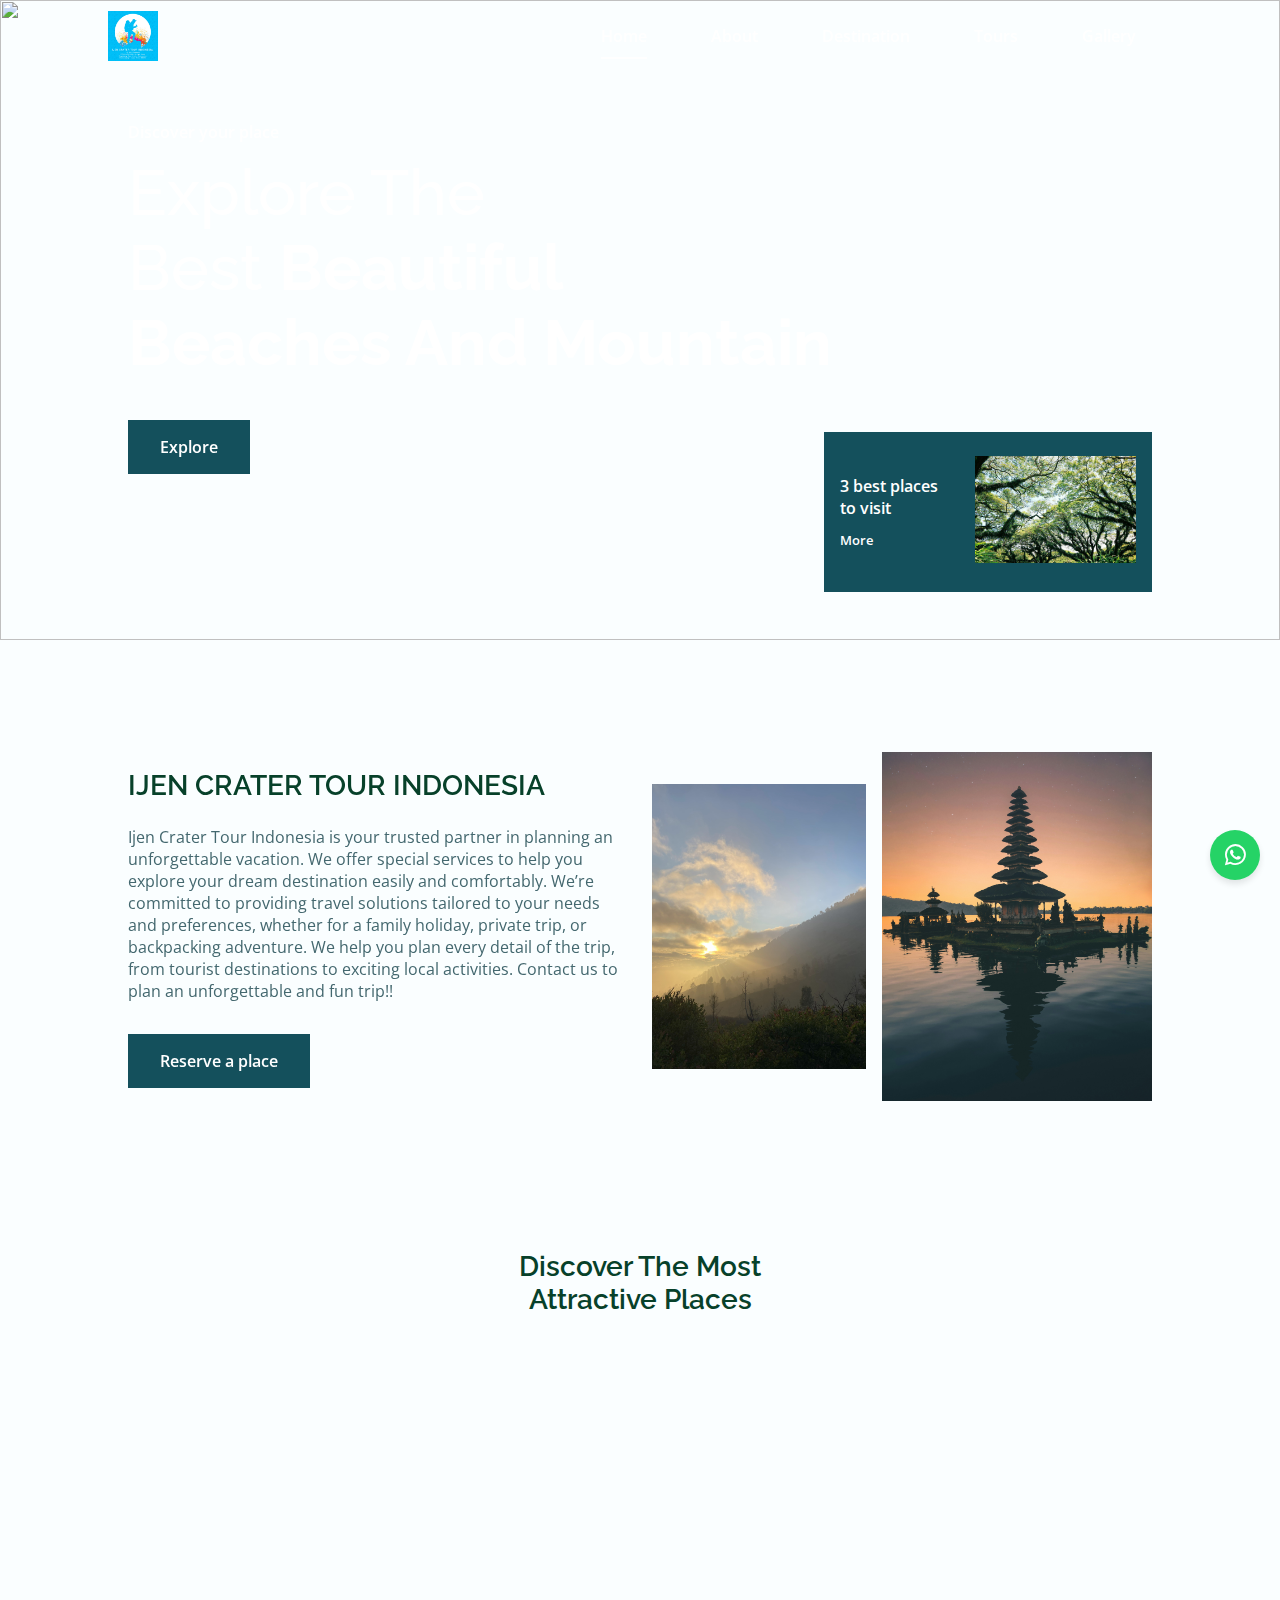
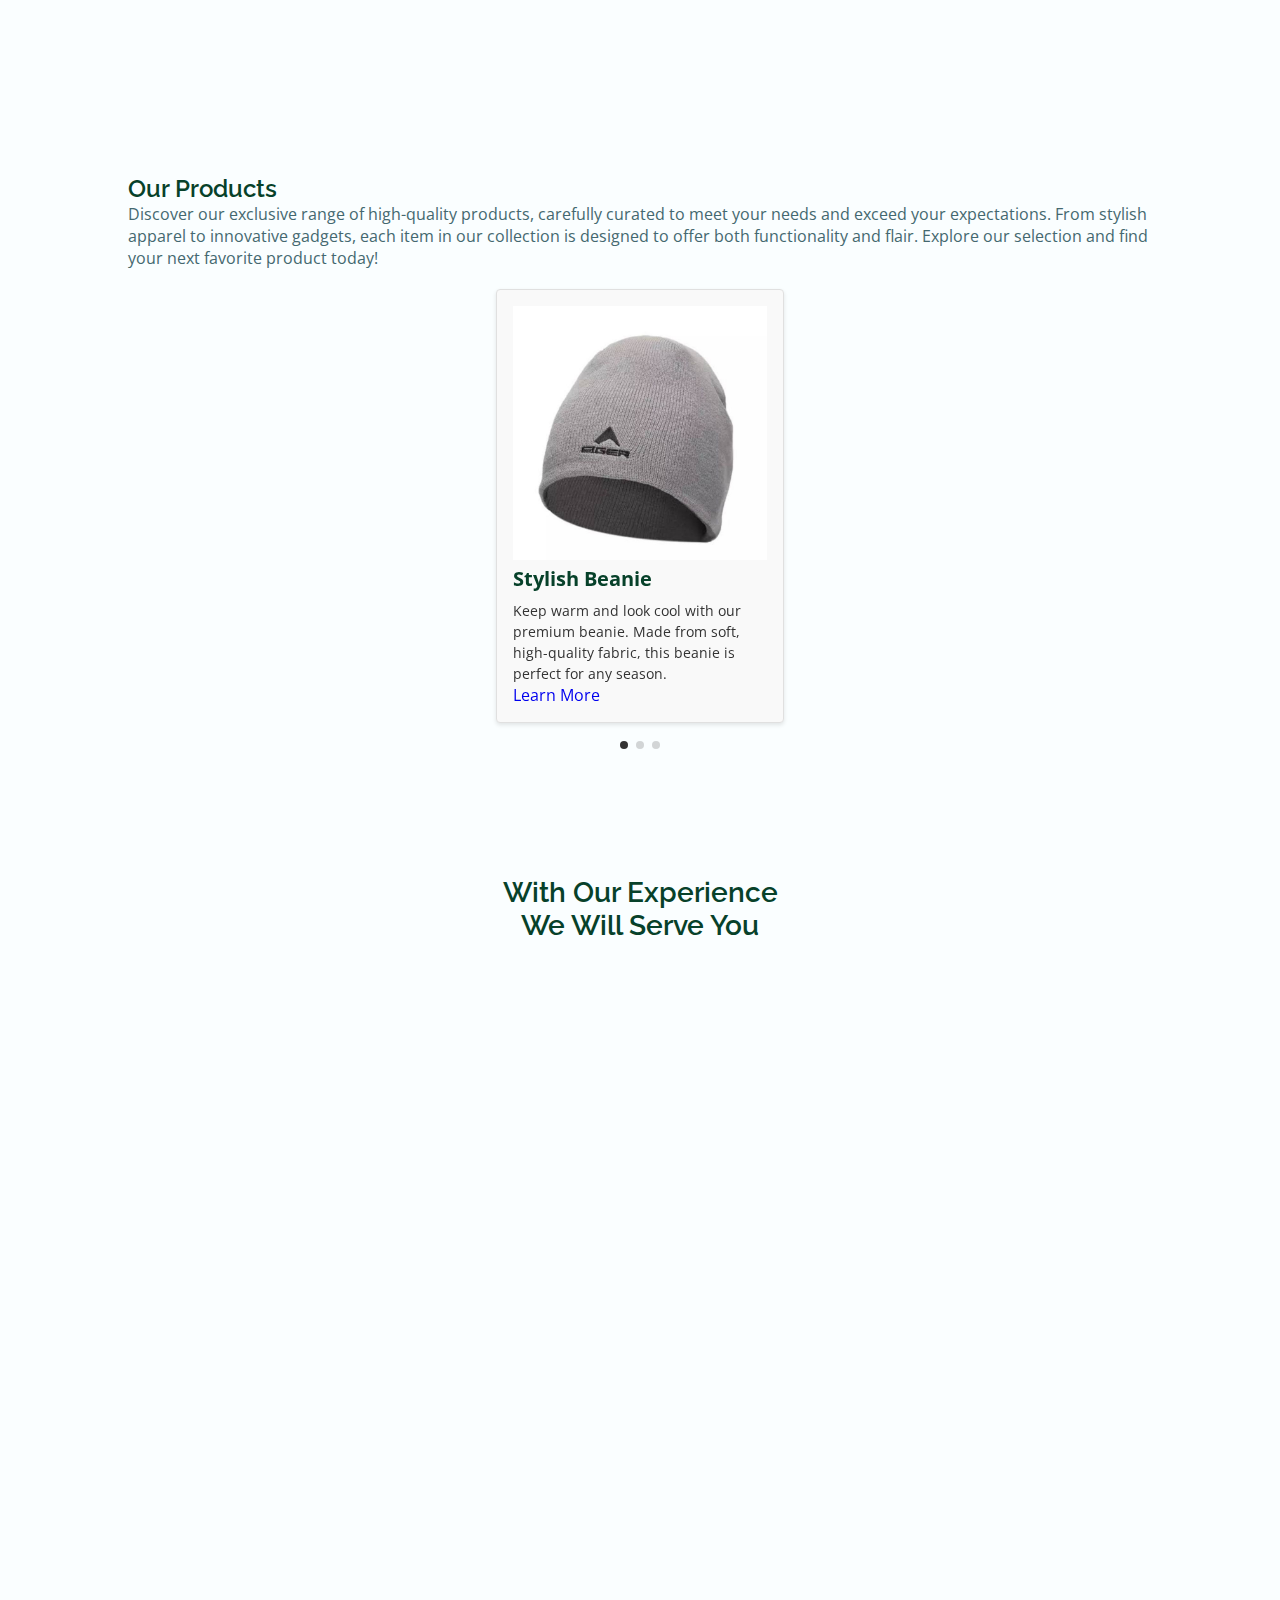
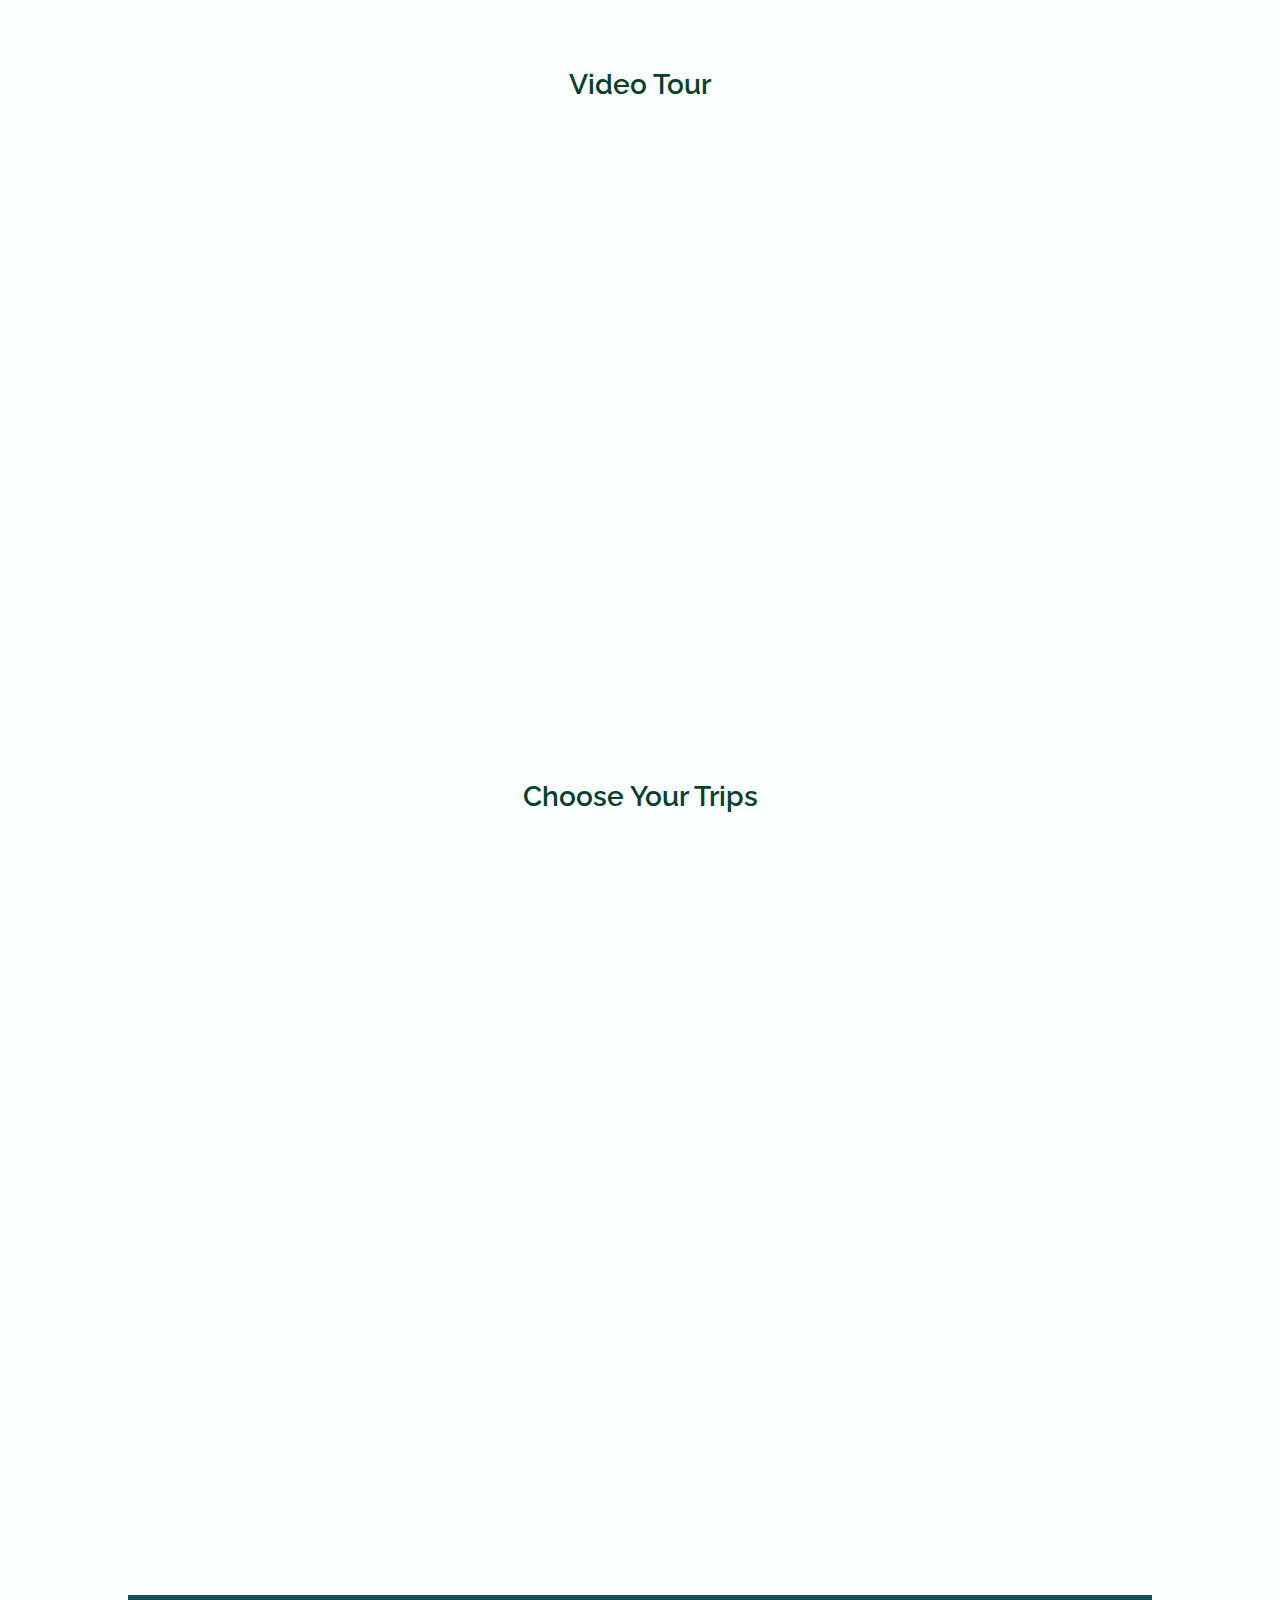
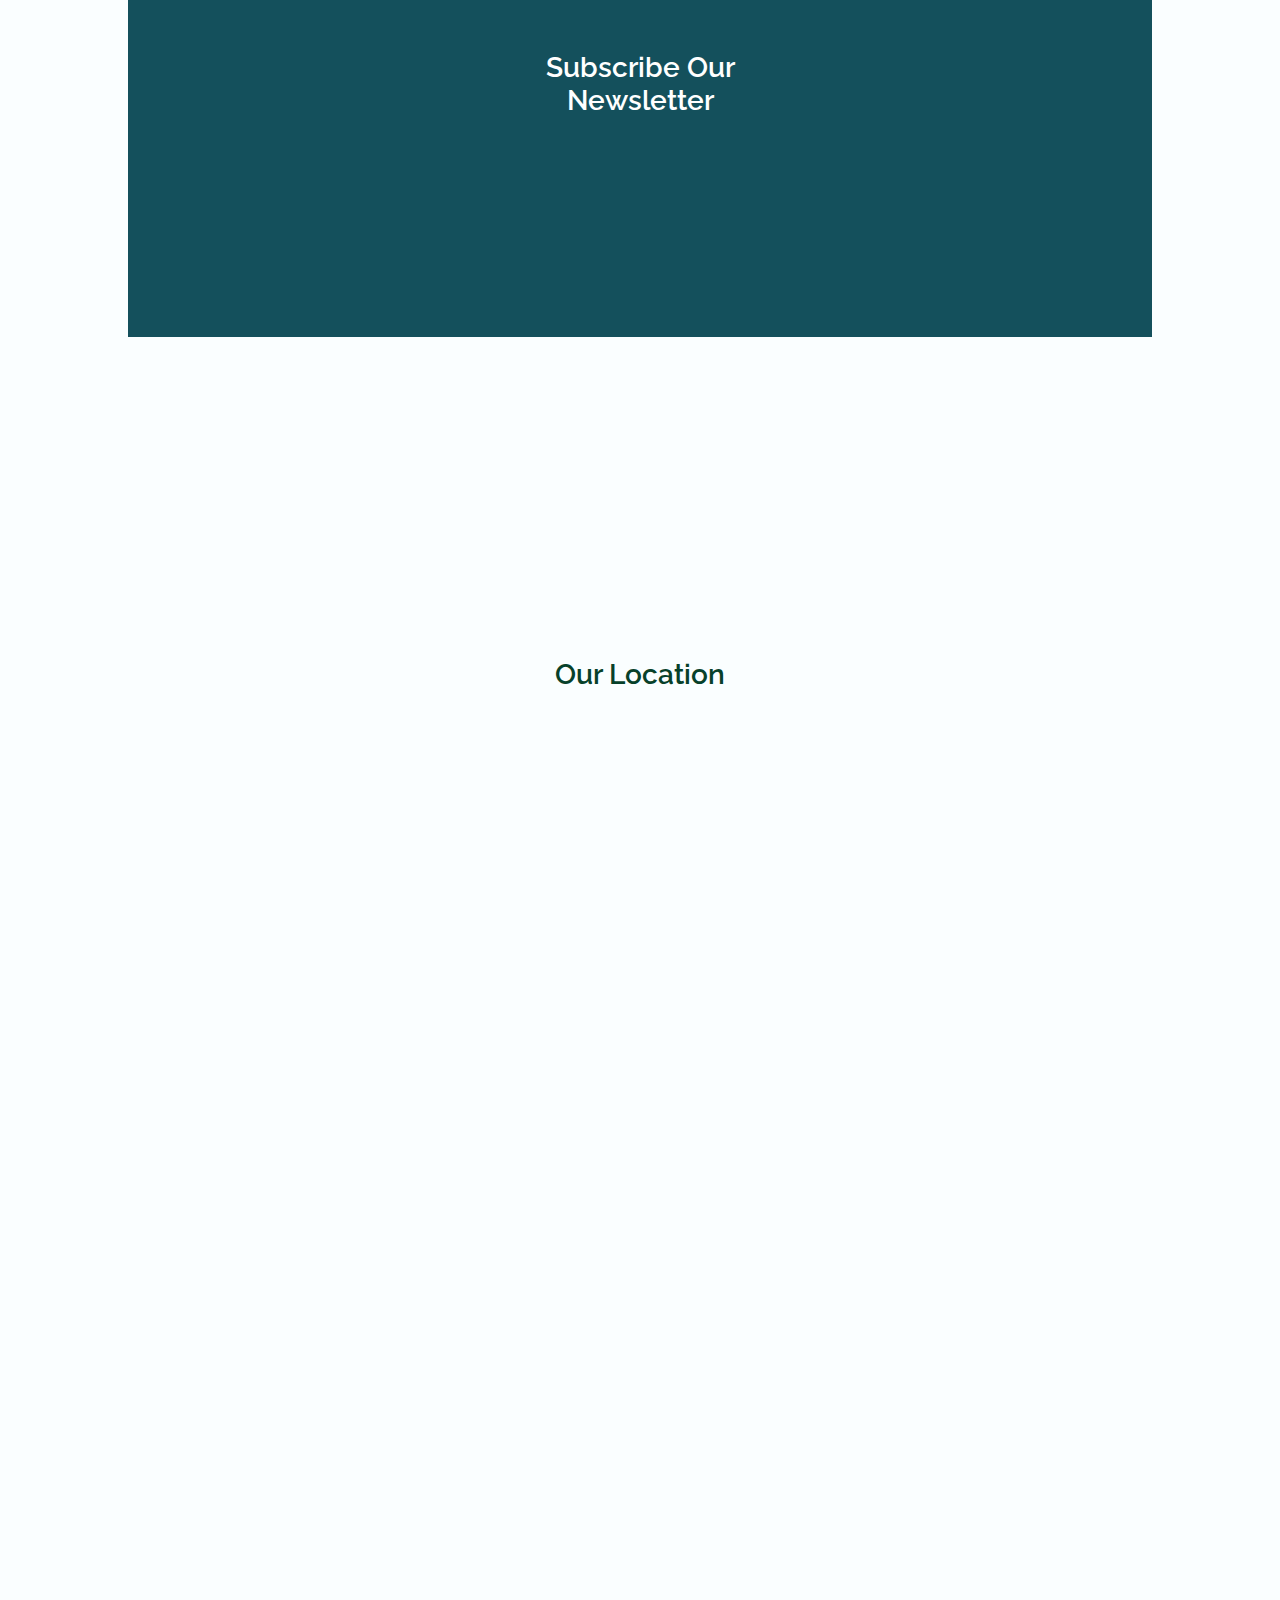
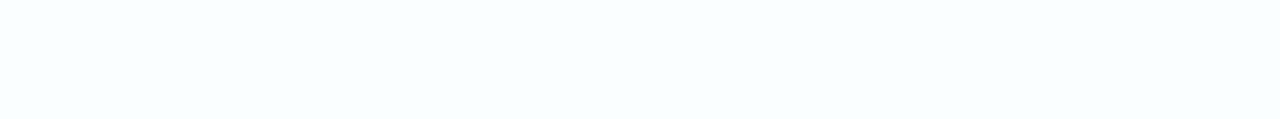
==== commit a5af3181: "penambahan map" ====
--- a/index.html
+++ b/index.html
@@ -1,567 +1,613 @@
 <!DOCTYPE html>
-    <html lang="en">
-    <head>
-        <meta charset="UTF-8">
-        <meta name="viewport" content="width=device-width, initial-scale=1.0">
-
-        <link rel="shortcut icon" href="assets/img/favicon.png" type="image/png">
-
-        <!--=============== REMIXICONS ===============-->
-        <link href="https://cdn.jsdelivr.net/npm/remixicon@2.5.0/fonts/remixicon.css" rel="stylesheet">
-        
-        <!--=============== SWIPER CSS ===============-->
-        <link rel="stylesheet" href="assets/css/swiper-bundle.min.css">
-        <link rel="stylesheet" href="https://cdnjs.cloudflare.com/ajax/libs/font-awesome/6.0.0-beta3/css/all.min.css">
-    
-
-        <!--=============== CSS ===============-->
-        <link rel="stylesheet" href="assets/css/styles.css">
-        
-        
-
-        <title>Website Travel With Dhani</title>
-        
-    </head>
-    <body>
-        <header class="header" id="header">
-            <nav class="nav container">
-                <a href="index.html" class="nav__logo">
-                    <img src="assets/img/logo.jpg" alt="IJEN CRATER TOUR INDONESIA">
-                </a>
-            
-                <div class="nav__menu" id="nav-menu">
-                    <ul class="nav__list">
-                        <li class="nav__item">
-                            <a href="#home" class="nav__link active-link">Home</a>
-                        </li>
-                        <li class="nav__item">
-                            <a href="#about" class="nav__link">About</a>
-                        </li>
-                        <li class="nav__item">
-                            <a href="#discover" class="nav__link">Destination</a>
-                        </li>
-                        <li class="nav__item">
-                            <a href="#place" class="nav__link">Tours</a>
-                        </li>
-                        <li class="nav__item">
-                            <a href="page/galeri.html" class="nav__link">Gallery</a>
-                        </li>
-                    </ul>
-            
-                    <!-- Theme change button -->
-                    <div class="nav__dark">
-                        <span class="change-theme-name">Dark mode</span>
-                        <i class="ri-moon-line change-theme" id="theme-button"></i>
-                    </div>
-            
-                    <i class="ri-close-line nav__close" id="nav-close"></i>
-                </div>
-            
-                <div class="nav__toggle" id="nav-toggle">
-                    <i class="ri-function-line"></i>
-                </div>
-            </nav>
-            
-            
-        </header>
-
-        <main class="main">
-            <!--==================== HOME ====================-->
-            <section class="home" id="home">
-                <img src="assets/img/nusa_penida.jpg" alt="" class="home__img">
-
-                <div class="home__container container grid">
-                    <div class="home__data">
-                        <span class="home__data-subtitle">Discover your place</span>
-                        <h1 class="home__data-title">Explore The <br> Best <b>Beautiful <br> Beaches And Mountain</b></h1>
-                        <a href="#" class="button">Explore</a>
-
-                    </div>
-
-                    <div class="home__social">
-                        <a href="https://www.facebook.com/" target="_blank" class="home__social-link">
-                            <i class="ri-facebook-box-fill"></i>
+<html lang="en">
+
+<head>
+    <meta charset="UTF-8">
+    <meta name="viewport" content="width=device-width, initial-scale=1.0">
+
+    <link rel="shortcut icon" href="assets/img/favicon.png" type="image/png">
+
+    <!--=============== REMIXICONS ===============-->
+    <link href="https://cdn.jsdelivr.net/npm/remixicon@2.5.0/fonts/remixicon.css" rel="stylesheet">
+
+    <!--=============== SWIPER CSS ===============-->
+    <link rel="stylesheet" href="assets/css/swiper-bundle.min.css">
+    <link rel="stylesheet" href="https://cdnjs.cloudflare.com/ajax/libs/font-awesome/6.0.0-beta3/css/all.min.css">
+
+
+    <!--=============== CSS ===============-->
+    <link rel="stylesheet" href="assets/css/styles.css">
+
+
+
+    <title>Website Travel With Dhani</title>
+
+</head>
+
+<body>
+    <header class="header" id="header">
+        <nav class="nav container">
+            <a href="index.html" class="nav__logo">
+                <img src="assets/img/logo.jpg" alt="IJEN CRATER TOUR INDONESIA">
+            </a>
+
+            <div class="nav__menu" id="nav-menu">
+                <ul class="nav__list">
+                    <li class="nav__item">
+                        <a href="#home" class="nav__link active-link">Home</a>
+                    </li>
+                    <li class="nav__item">
+                        <a href="#about" class="nav__link">About</a>
+                    </li>
+                    <li class="nav__item">
+                        <a href="#discover" class="nav__link">Destination</a>
+                    </li>
+                    <li class="nav__item">
+                        <a href="#place" class="nav__link">Tours</a>
+                    </li>
+                    <li class="nav__item">
+                        <a href="page/galeri.html" class="nav__link">Gallery</a>
+                    </li>
+                </ul>
+
+                <!-- Theme change button -->
+                <div class="nav__dark">
+                    <span class="change-theme-name">Dark mode</span>
+                    <i class="ri-moon-line change-theme" id="theme-button"></i>
+                </div>
+
+                <i class="ri-close-line nav__close" id="nav-close"></i>
+            </div>
+
+            <div class="nav__toggle" id="nav-toggle">
+                <i class="ri-function-line"></i>
+            </div>
+        </nav>
+
+
+    </header>
+
+    <main class="main">
+        <!--==================== HOME ====================-->
+        <section class="home" id="home">
+            <img src="assets/img/nusa_penida.jpg" alt="" class="home__img">
+
+            <div class="home__container container grid">
+                <div class="home__data">
+                    <span class="home__data-subtitle">Discover your place</span>
+                    <h1 class="home__data-title">Explore The <br> Best <b>Beautiful <br> Beaches And Mountain</b></h1>
+                    <a href="#" class="button">Explore</a>
+
+                </div>
+
+                <div class="home__social">
+                    <a href="https://www.facebook.com/" target="_blank" class="home__social-link">
+                        <i class="ri-facebook-box-fill"></i>
+                    </a>
+                    <a href="https://www.instagram.com/" target="_blank" class="home__social-link">
+                        <i class="ri-instagram-fill"></i>
+                    </a>
+                    <a href="https://twitter.com/" target="_blank" class="home__social-link">
+                        <i class="ri-twitter-fill"></i>
+                    </a>
+                </div>
+
+                <div class="home__info">
+                    <div>
+                        <span class="home__info-title">3 best places to visit</span>
+                        <a href="#discover" class="button button--flex button--link home__info-button">
+                            More <i class="ri-arrow-right-line"></i>
                         </a>
-                        <a href="https://www.instagram.com/" target="_blank" class="home__social-link">
-                            <i class="ri-instagram-fill"></i>
-                        </a>
-                        <a href="https://twitter.com/" target="_blank" class="home__social-link">
-                            <i class="ri-twitter-fill"></i>
-                        </a>
-                    </div>
-
-                    <div class="home__info">
-                        <div>
-                            <span class="home__info-title">3 best places to visit</span>
-                            <a href="#discover" class="button button--flex button--link home__info-button">
-                                More <i class="ri-arrow-right-line"></i>
-                            </a>
-                        </div>
-
-                        <div class="home__info-overlay">
-                            <img src="assets/img/48.jpg" alt="" class="home__info-img">
-                        </div>
-                    </div>
-                </div>
-            </section>
-
-            <div class="whatsapp-logo" onclick="redirectToWhatsApp()">
-                <i class="fab fa-whatsapp"></i>
-            </div>
-
-            <!--==================== ABOUT ====================-->
-            <section class="about section" id="about">
-                <div class="about__container container grid">
-                    <div class="about__data">
-                        <h2 class="section__title about__title">IJEN CRATER TOUR INDONESIA</h2>
-                        <p class="about__description">
-                            Ijen Crater Tour Indonesia is your trusted partner in planning an unforgettable vacation. We offer special services to help you explore your dream destination easily and comfortably. We’re committed to providing travel solutions tailored to your needs and preferences, whether for a family holiday, private trip, or backpacking adventure. We help you plan every detail of the trip, from tourist destinations to exciting local activities. Contact us to plan an unforgettable and fun trip!!
-                        </p>
-                        <p class="about__description">
-                            <!-- Tour Village !! Provide an immersive experience of the life and culture of a village. This tour combines natural exploration, interaction with local residents, and participation in traditional activities. Exploring a tour village is an ideal way to experience authentic village life, learn from local culture, and enjoy the beauty of nature while interacting directly with the local community. -->
-                        </p>
-                        <a href="#" class="button">Reserve a place</a>
-                    </div>
-            
-                    <div class="about__img">
-                        <div class="about__img-overlay">
-                            <img src="assets/img/15.jpg" alt="Ijen Crater" class="about__img-one">
-                        </div>
-            
-                        <div class="about__img-overlay">
-                            <img src="assets/img/bali.jpg" alt="Bali" class="about__img-two">
-                        </div>
-                    </div>
-                </div>
-            </section>
-            
-            
-            
-            <!--==================== DISCOVER ====================-->
-            <section class="discover section" id="discover">
-                <h2 class="section__title">Discover the most <br> attractive places</h2>
-                
-                <div class="discover__container container swiper-container">
-                    <div class="swiper-wrapper">
-                        <!--==================== DISCOVER 1 ====================-->
-                        <div class="discover__card swiper-slide">
-                            <img src="assets/img/tebing.jpg" alt="" class="discover__img">
-                            <div class="discover__data">
-                                <h2 class="discover__title">Bali</h2>
-                                <span class="discover__description">24 tours available</span>
-                            </div>
-                        </div>
-
-                        <!--==================== DISCOVER 2 ====================-->
-                        <div class="discover__card swiper-slide">
-                            <img src="assets/img/ijentree.jpg" alt="" class="discover__img">
-                            <div class="discover__data">
-                                <h2 class="discover__title">Ijen</h2>
-                                <span class="discover__description">15 tours available</span>
-                            </div>
-                        </div>
-
-                        <!--==================== DISCOVER 3 ====================-->
-                        <div class="discover__card swiper-slide">
+                    </div>
+
+                    <div class="home__info-overlay">
+                        <img src="assets/img/48.jpg" alt="" class="home__info-img">
+                    </div>
+                </div>
+            </div>
+        </section>
+
+        <div class="whatsapp-logo" onclick="redirectToWhatsApp()">
+            <i class="fab fa-whatsapp"></i>
+        </div>
+
+        <!--==================== ABOUT ====================-->
+        <section class="about section" id="about">
+            <div class="about__container container grid">
+                <div class="about__data">
+                    <h2 class="section__title about__title">IJEN CRATER TOUR INDONESIA</h2>
+                    <p class="about__description">
+                        Ijen Crater Tour Indonesia is your trusted partner in planning an unforgettable vacation. We
+                        offer special services to help you explore your dream destination easily and comfortably. We’re
+                        committed to providing travel solutions tailored to your needs and preferences, whether for a
+                        family holiday, private trip, or backpacking adventure. We help you plan every detail of the
+                        trip, from tourist destinations to exciting local activities. Contact us to plan an
+                        unforgettable and fun trip!!
+                    </p>
+                    <p class="about__description">
+                        <!-- Tour Village !! Provide an immersive experience of the life and culture of a village. This tour combines natural exploration, interaction with local residents, and participation in traditional activities. Exploring a tour village is an ideal way to experience authentic village life, learn from local culture, and enjoy the beauty of nature while interacting directly with the local community. -->
+                    </p>
+                    <a href="#" class="button">Reserve a place</a>
+                </div>
+
+                <div class="about__img">
+                    <div class="about__img-overlay">
+                        <img src="assets/img/15.jpg" alt="Ijen Crater" class="about__img-one">
+                    </div>
+
+                    <div class="about__img-overlay">
+                        <img src="assets/img/bali.jpg" alt="Bali" class="about__img-two">
+                    </div>
+                </div>
+            </div>
+        </section>
+
+
+
+        <!--==================== DISCOVER ====================-->
+        <section class="discover section" id="discover">
+            <h2 class="section__title">Discover the most <br> attractive places</h2>
+
+            <div class="discover__container container swiper-container">
+                <div class="swiper-wrapper">
+                    <!--==================== DISCOVER 1 ====================-->
+                    <div class="discover__card swiper-slide">
+                        <img src="assets/img/tebing.jpg" alt="" class="discover__img">
+                        <div class="discover__data">
+                            <h2 class="discover__title">Bali</h2>
+                            <span class="discover__description">24 tours available</span>
+                        </div>
+                    </div>
+
+                    <!--==================== DISCOVER 2 ====================-->
+                    <div class="discover__card swiper-slide">
+                        <img src="assets/img/ijentree.jpg" alt="" class="discover__img">
+                        <div class="discover__data">
+                            <h2 class="discover__title">Ijen</h2>
+                            <span class="discover__description">15 tours available</span>
+                        </div>
+                    </div>
+
+                    <!--==================== DISCOVER 3 ====================-->
+                    <div class="discover__card swiper-slide">
+                        <img src="assets/img/bromo.jpg" alt="" class="discover__img">
+                        <div class="discover__data">
+                            <h2 class="discover__title">Bromo</h2>
+                            <span class="discover__description">32 tours available</span>
+                        </div>
+                    </div>
+
+                    <!--==================== DISCOVER 4 ====================-->
+                    <!-- <div class="discover__card swiper-slide">
                             <img src="assets/img/bromo.jpg" alt="" class="discover__img">
                             <div class="discover__data">
                                 <h2 class="discover__title">Bromo</h2>
                                 <span class="discover__description">32 tours available</span>
                             </div>
-                        </div>
-
-                        <!--==================== DISCOVER 4 ====================-->
-                        <!-- <div class="discover__card swiper-slide">
-                            <img src="assets/img/bromo.jpg" alt="" class="discover__img">
-                            <div class="discover__data">
-                                <h2 class="discover__title">Bromo</h2>
-                                <span class="discover__description">32 tours available</span>
-                            </div>
                         </div> -->
-                       
-                    </div>
-                </div>
-            </section>
-
-             <!--==================== SHOP ====================-->
-
-             <!--==================== SHOP ====================-->
-             <section class="shop-section">
-                <div class="container">
-                  <h2 class="section-title">Our Products</h2>
-                  <p class="section-description">Discover our exclusive range of high-quality products, carefully curated to meet your needs and exceed your expectations. From stylish apparel to innovative gadgets, each item in our collection is designed to offer both functionality and flair. Explore our selection and find your next favorite product today!</p>
-                  <div class="shop">
+
+                </div>
+            </div>
+        </section>
+
+        <!--==================== SHOP ====================-->
+
+        <!--==================== SHOP ====================-->
+        <section class="shop-section">
+            <div class="container">
+                <h2 class="section-title">Our Products</h2>
+                <p class="section-description">Discover our exclusive range of high-quality products, carefully curated
+                    to meet your needs and exceed your expectations. From stylish apparel to innovative gadgets, each
+                    item in our collection is designed to offer both functionality and flair. Explore our selection and
+                    find your next favorite product today!</p>
+                <div class="shop">
                     <div class="swiper-container shop-swiper-container">
-                      <div class="swiper-wrapper">
-                        <!-- Swiper Slide 1 -->
-                        <div class="swiper-slide">
-                          <div class="shop-card" style="width: 18rem;">
-                            <img src="assets/img/kupluk.jpeg" class="shop-card__img card-img-top" alt="Product image">
-                            <div class="shop-card__content card-body">
-                              <h5 class="shop-card__title card-title">Stylish Beanie</h5>
-                              <p class="shop-card__description">Keep warm and look cool with our premium beanie. Made from soft, high-quality fabric, this beanie is perfect for any season.</p>
-                              <a href="#" class="shop-card__button btn btn-primary">Learn More</a>
-                            </div>
-                          </div>
-                        </div>
-                        <!-- Swiper Slide 2 -->
-                        <div class="swiper-slide">
-                          <div class="shop-card" style="width: 18rem;">
-                            <img src="assets/img/kupluk.jpeg" class="shop-card__img card-img-top" alt="Product image">
-                            <div class="shop-card__content card-body">
-                              <h5 class="shop-card__title card-title">Classic Watch</h5>
-                              <p class="shop-card__description">Add a touch of elegance to your outfit with our classic watch. Featuring a timeless design and reliable movement, it's the perfect accessory for any occasion.</p>
-                              <a href="#" class="shop-card__button btn btn-primary">Learn More</a>
-                            </div>
-                          </div>
-                        </div>
-                         <!-- Swiper Slide 2 -->
-                         <div class="swiper-slide">
-                            <div class="shop-card" style="width: 18rem;">
-                              <img src="assets/img/kupluk.jpeg" class="shop-card__img card-img-top" alt="Product image">
-                              <div class="shop-card__content card-body">
-                                <h5 class="shop-card__title card-title">Classic Watch</h5>
-                                <p class="shop-card__description">Add a touch of elegance to your outfit with our classic watch. Featuring a timeless design and reliable movement, it's the perfect accessory for any occasion.</p>
-                                <a href="#" class="shop-card__button btn btn-primary">Learn More</a>
-                              </div>
-                            </div>
-                          </div>
-                        <!-- Add more slides as needed -->
-                      </div>
-                      <!-- Swiper Pagination -->
-                      <div class="swiper-pagination"></div>
-                      <!-- Swiper Navigation -->
-                      <!-- <div class="swiper-button-next"></div> -->
-                      <!-- <div class="swiper-button-prev"></div> -->
-                    </div>
-                  </div>
-                </div>
-              </section>
-              
-              
-              
-              
-              
-              
-
-
-
-            <!--==================== EXPERIENCE ====================-->
-            <section class="experience section">
-                <h2 class="section__title">With Our Experience <br> We Will Serve You</h2>
-
-                <div class="experience__container container grid">
-                    <div class="experience__content grid">
-                        <div class="experience__data">
-                            <h2 class="experience__number">20</h2>
-                            <span class="experience__description">Year <br> Experience</span>
-                        </div>
-
-                        <div class="experience__data">
-                            <h2 class="experience__number">75</h2>
-                            <span class="experience__description">Complete <br> tours</span>
-                        </div>
-
-                        <div class="experience__data">
-                            <h2 class="experience__number">650+</h2>
-                            <span class="experience__description">Tourist <br> Destination</span>
-                        </div>
-                    </div>
-
-                    <div class="experience__img grid">
-                        <div class="experience__overlay">
-                            <img src="assets/img/26ww.jpg" alt="" class="experience__img-one">
-                        </div>
-                        
-                        <div class="experience__overlay">
-                            <img src="assets/img/35.jpg" alt="" class="experience__img-two">
-                        </div>
-                    </div>
-                </div>
-            </section>
-
-            <!--==================== VIDEO ====================-->
-            <section class="video section">
-                <h2 class="section__title">Video Tour</h2>
-
-                <div class="video__container container">
-                    <p class="video__description">Find out more with our video of the most beautiful and 
-                        pleasant places for you and your family.
-                    </p>
-
-                    <!-- <div class="video__container container">
+                        <div class="swiper-wrapper">
+                            <!-- Swiper Slide 1 -->
+                            <div class="swiper-slide">
+                                <div class="shop-card" style="width: 18rem;">
+                                    <img src="assets/img/kupluk.jpeg" class="shop-card__img card-img-top"
+                                        alt="Product image">
+                                    <div class="shop-card__content card-body">
+                                        <h5 class="shop-card__title card-title">Stylish Beanie</h5>
+                                        <p class="shop-card__description">Keep warm and look cool with our premium
+                                            beanie. Made from soft, high-quality fabric, this beanie is perfect for any
+                                            season.</p>
+                                        <a href="#" class="shop-card__button btn btn-primary">Learn More</a>
+                                    </div>
+                                </div>
+                            </div>
+                            <!-- Swiper Slide 2 -->
+                            <div class="swiper-slide">
+                                <div class="shop-card" style="width: 18rem;">
+                                    <img src="assets/img/kupluk.jpeg" class="shop-card__img card-img-top"
+                                        alt="Product image">
+                                    <div class="shop-card__content card-body">
+                                        <h5 class="shop-card__title card-title">Classic Watch</h5>
+                                        <p class="shop-card__description">Add a touch of elegance to your outfit with
+                                            our classic watch. Featuring a timeless design and reliable movement, it's
+                                            the perfect accessory for any occasion.</p>
+                                        <a href="#" class="shop-card__button btn btn-primary">Learn More</a>
+                                    </div>
+                                </div>
+                            </div>
+                            <!-- Swiper Slide 2 -->
+                            <div class="swiper-slide">
+                                <div class="shop-card" style="width: 18rem;">
+                                    <img src="assets/img/kupluk.jpeg" class="shop-card__img card-img-top"
+                                        alt="Product image">
+                                    <div class="shop-card__content card-body">
+                                        <h5 class="shop-card__title card-title">Classic Watch</h5>
+                                        <p class="shop-card__description">Add a touch of elegance to your outfit with
+                                            our classic watch. Featuring a timeless design and reliable movement, it's
+                                            the perfect accessory for any occasion.</p>
+                                        <a href="#" class="shop-card__button btn btn-primary">Learn More</a>
+                                    </div>
+                                </div>
+                            </div>
+                            <!-- Add more slides as needed -->
+                        </div>
+                        <!-- Swiper Pagination -->
+                        <div class="swiper-pagination"></div>
+                        <!-- Swiper Navigation -->
+                        <!-- <div class="swiper-button-next"></div> -->
+                        <!-- <div class="swiper-button-prev"></div> -->
+                    </div>
+                </div>
+            </div>
+        </section>
+
+
+
+
+
+
+
+
+
+        <!--==================== EXPERIENCE ====================-->
+        <section class="experience section">
+            <h2 class="section__title">With Our Experience <br> We Will Serve You</h2>
+
+            <div class="experience__container container grid">
+                <div class="experience__content grid">
+                    <div class="experience__data">
+                        <h2 class="experience__number">20</h2>
+                        <span class="experience__description">Year <br> Experience</span>
+                    </div>
+
+                    <div class="experience__data">
+                        <h2 class="experience__number">75</h2>
+                        <span class="experience__description">Complete <br> tours</span>
+                    </div>
+
+                    <div class="experience__data">
+                        <h2 class="experience__number">650+</h2>
+                        <span class="experience__description">Tourist <br> Destination</span>
+                    </div>
+                </div>
+
+                <div class="experience__img grid">
+                    <div class="experience__overlay">
+                        <img src="assets/img/26ww.jpg" alt="" class="experience__img-one">
+                    </div>
+
+                    <div class="experience__overlay">
+                        <img src="assets/img/35.jpg" alt="" class="experience__img-two">
+                    </div>
+                </div>
+            </div>
+        </section>
+
+        <!--==================== VIDEO ====================-->
+        <section class="video section">
+            <h2 class="section__title">Video Tour</h2>
+
+            <div class="video__container container">
+                <p class="video__description">Find out more with our video of the most beautiful and
+                    pleasant places for you and your family.
+                </p>
+
+                <!-- <div class="video__container container">
                         <p class="video__description">Find out more with our video of the most beautiful and 
                             pleasant places for you and your family.
                         </p> -->
-    
-                        <div class="video__content">
-                            <div id="video-container" style="position: relative; width: 100%; height: 0; padding-bottom: 56.25%;">
-                                <iframe
-                                    id="youtube-video"
-                                    src="https://www.youtube.com/embed/eR41b6MNsdc"
-                                    title="YouTube video player"
-                                    frameborder="0"
-                                    allow="accelerometer; autoplay; clipboard-write; encrypted-media; gyroscope; picture-in-picture"
-                                    allowfullscreen
-                                    style="position: absolute; top: 0; left: 0; width: 100%; height: 100%; border: none;"
-                                ></iframe>
-                            </div>
-                        
-                            <video id="video-file" style="display: none; width: 100%; height: auto;">
-                                <!-- Empty video element for styling and dark mode purposes -->
-                            </video>
-                        
-                            <button class="button button--flex video__button" id="video-button">
-                                    <!-- <i class="ri-play-line video__button-icon" id="video-icon"></i> -->
-                                </button>
-                            
-                        </div>
-                        
-                        
-                    </div>
-                </div>
-            </section>
-
-            <!--==================== PLACES ====================-->
-            <section class="place section" id="place">
-                <h2 class="section__title">Choose Your Trips</h2>
-
-                <div class="place__container container grid">
-                    <!--==================== PLACES CARD 1 ====================-->
-                    <div class="place__card">
-                        <a href="page/bali.html" class="place__link">
-                            <img src="assets/img/bali2.jpg" alt="Bali" class="place__img">
-                
-                            <div class="place__content">
-                                <span class="place__rating">
-                                    <i class="ri-star-line place__rating-icon"></i>
-                                    <span class="place__rating-number">4,8</span>
-                                </span>
-                
-                                <div class="place__data">
-                                    <h3 class="place__title">PRIVATE TOUR BALI</h3>
-                                    <span class="place__subtitle">2 Day 1 Nights</span>
-                                    <span class="place__price">Klik for more</span>
-                                </div>
-                            </div>
-                
-                            <button class="button button--flex place__button">
-                                <i class="ri-arrow-right-line"></i>
-                            </button>
+
+                <div class="video__content">
+                    <div id="video-container"
+                        style="position: relative; width: 100%; height: 0; padding-bottom: 56.25%;">
+                        <iframe id="youtube-video" src="https://www.youtube.com/embed/eR41b6MNsdc"
+                            title="YouTube video player" frameborder="0"
+                            allow="accelerometer; autoplay; clipboard-write; encrypted-media; gyroscope; picture-in-picture"
+                            allowfullscreen
+                            style="position: absolute; top: 0; left: 0; width: 100%; height: 100%; border: none;"></iframe>
+                    </div>
+
+                    <video id="video-file" style="display: none; width: 100%; height: auto;">
+                        <!-- Empty video element for styling and dark mode purposes -->
+                    </video>
+
+                    <button class="button button--flex video__button" id="video-button">
+                        <!-- <i class="ri-play-line video__button-icon" id="video-icon"></i> -->
+                    </button>
+
+                </div>
+
+
+            </div>
+            </div>
+        </section>
+
+        <!--==================== PLACES ====================-->
+        <section class="place section" id="place">
+            <h2 class="section__title">Choose Your Trips</h2>
+
+            <div class="place__container container grid">
+                <!--==================== PLACES CARD 1 ====================-->
+                <div class="place__card">
+                    <a href="page/bali.html" class="place__link">
+                        <img src="assets/img/bali2.jpg" alt="Bali" class="place__img">
+
+                        <div class="place__content">
+                            <span class="place__rating">
+                                <i class="ri-star-line place__rating-icon"></i>
+                                <span class="place__rating-number">4,8</span>
+                            </span>
+
+                            <div class="place__data">
+                                <h3 class="place__title">PRIVATE TOUR BALI</h3>
+                                <span class="place__subtitle">2 Day 1 Nights</span>
+                                <span class="place__price">Klik for more</span>
+                            </div>
+                        </div>
+
+                        <button class="button button--flex place__button">
+                            <i class="ri-arrow-right-line"></i>
+                        </button>
+                    </a>
+                </div>
+
+                <!--==================== PLACES CARD 2 ====================-->
+                <div class="place__card">
+                    <a href="page/bromo.html" class="place__link">
+                        <img src="assets/img/bromo.jpg" alt="Bromo" class="place__img">
+
+                        <div class="place__content">
+                            <span class="place__rating">
+                                <i class="ri-star-line place__rating-icon"></i>
+                                <span class="place__rating-number">5,0</span>
+                            </span>
+
+                            <div class="place__data">
+                                <h3 class="place__title">PRIVATE TOUR</h3>
+                                <span class="place__subtitle">MOUNT BROMO-IJEN-TUMPAK SEWU, BLUE FIRE 3 Day 2
+                                    Night</span>
+                                <span class="place__price">Klik for more</span>
+                            </div>
+                        </div>
+
+                        <button class="button button--flex place__button">
+                            <i class="ri-arrow-right-line"></i>
+                        </button>
+                    </a>
+                </div>
+
+                <!--==================== PLACES CARD 3 ====================-->
+                <div class="place__card">
+                    <a href="page/djawatan-pulaumerah.html" class="place__link">
+                        <img src="assets/img/djawatan3.jpg" alt="Ijen Crater" class="place__img">
+
+                        <div class="place__content">
+                            <span class="place__rating">
+                                <i class="ri-star-line place__rating-icon"></i>
+                                <span class="place__rating-number">4,9</span>
+                            </span>
+
+                            <div class="place__data">
+                                <h3 class="place__title">EXPLORE DJAWATAN & PANTAI PULAU MERAH</h3>
+                                <span class="place__subtitle">1 Day explore Banyuwangi</span>
+                                <span class="place__price">Klik for more</span>
+                            </div>
+                        </div>
+
+                        <button class="button button--flex place__button">
+                            <i class="ri-arrow-right-line"></i>
+                        </button>
+                    </a>
+                </div>
+
+
+                <!--==================== PLACES CARD 4 ====================-->
+                <div class="place__card">
+                    <a href="page/baluran-tabuhan.html" class="place__link">
+                        <img src="assets/img/baluran2.jpg" alt="Ijen Crater" class="place__img">
+
+                        <div class="place__content">
+                            <span class="place__rating">
+                                <i class="ri-star-line place__rating-icon"></i>
+                                <span class="place__rating-number">4,9</span>
+                            </span>
+
+                            <div class="place__data">
+                                <h3 class="place__title">EXPLORE TAMAN NASIONAL BALURAN & PULAU TABUHAN</h3>
+                                <span class="place__subtitle">1 Day explore Banyuwangi</span>
+                                <span class="place__price">Klik for more</span>
+                            </div>
+                        </div>
+
+                        <button class="button button--flex place__button">
+                            <i class="ri-arrow-right-line"></i>
+                        </button>
+                    </a>
+                </div>
+            </div>
+
+        </section>
+
+        <!--==================== SUBSCRIBE ====================-->
+        <section class="subscribe section">
+            <div class="subscribe__bg">
+                <div class="subscribe__container container">
+                    <h2 class="section__title subscribe__title">Subscribe Our <br> Newsletter</h2>
+                    <p class="subscribe__description">Subscribe to our newsletter and get a
+                        special 30% discount.
+                    </p>
+
+                    <form action="" class="subscribe__form">
+                        <input type="text" placeholder="Enter email" class="subscribe__input">
+
+                        <button class="button">
+                            Subscribe
+                        </button>
+                    </form>
+                </div>
+            </div>
+        </section>
+
+        <!--==================== SPONSORS ====================-->
+        <section class="sponsor section">
+            <div class="sponsor__container container grid">
+                <div class="sponsor__content">
+                    <img src="assets/img/sponsors1.png" alt="" class="sponsor__img">
+                </div>
+                <div class="sponsor__content">
+                    <img src="assets/img/sponsors2.png" alt="" class="sponsor__img">
+                </div>
+                <div class="sponsor__content">
+                    <img src="assets/img/sponsors3.png" alt="" class="sponsor__img">
+                </div>
+                <div class="sponsor__content">
+                    <img src="assets/img/sponsors4.png" alt="" class="sponsor__img">
+                </div>
+                <div class="sponsor__content">
+                    <img src="assets/img/sponsors5.png" alt="" class="sponsor__img">
+                </div>
+            </div>
+        </section>
+        <!--==================== MAPS ====================-->
+
+        <!--==================== MAPS ====================-->
+        <section class="maps section">
+            <div class="maps__container container">
+                <h2 class="section__title">Our Location</h2>
+                <div class="maps__content">
+                    <iframe
+                        src="https://www.google.com/maps/embed?pb=!1m18!1m12!1m3!1d12746.612679596303!2d114.2528199!3d-8.180731!2m3!1f0!2f0!3f0!3m2!1i1024!2i768!4f13.1!3m3!1m2!1s0x2dd14e8fa0b36785%3A0x67f5105bb79e6c9f!2sIjen+Crater+Indonesia+-+Tour+Organizer!5e0!3m2!1sen!2sid!4v1594700704915!5m2!1sen!2sid"
+                        width="100%" height="450" style="border:0;" allowfullscreen="" loading="lazy">
+                    </iframe>
+                </div>
+            </div>
+        </section>
+        
+
+    </main>
+
+    <!--==================== FOOTER ====================-->
+    <footer class="footer section">
+        <div class="footer__container container grid">
+            <div class="footer__content grid">
+                <div class="footer__data">
+                    <h3 class="footer__title">Travel</h3>
+                    <p class="footer__description">Travel you choose the <br> destination,
+                        we offer you the <br> experience.
+                    </p>
+                    <div>
+                        <a href="https://www.facebook.com/profile.php?id=100090053510077" target="_blank"
+                            class="footer__social">
+                            <i class="ri-facebook-box-fill"></i>
                         </a>
-                    </div>
-                
-                    <!--==================== PLACES CARD 2 ====================-->
-                    <div class="place__card">
-                        <a href="page/bromo.html" class="place__link">
-                            <img src="assets/img/bromo.jpg" alt="Bromo" class="place__img">
-                
-                            <div class="place__content">
-                                <span class="place__rating">
-                                    <i class="ri-star-line place__rating-icon"></i>
-                                    <span class="place__rating-number">5,0</span>
-                                </span>
-                
-                                <div class="place__data">
-                                    <h3 class="place__title">PRIVATE TOUR</h3>
-                                    <span class="place__subtitle">MOUNT BROMO-IJEN-TUMPAK SEWU, BLUE FIRE 3 Day 2 Night</span>
-                                    <span class="place__price">Klik for more</span>
-                                </div>
-                            </div>
-                
-                            <button class="button button--flex place__button">
-                                <i class="ri-arrow-right-line"></i>
-                            </button>
-                        </a>
-                    </div>
-                
-                    <!--==================== PLACES CARD 3 ====================-->
-                    <div class="place__card">
-                        <a href="page/djawatan-pulaumerah.html" class="place__link">
-                            <img src="assets/img/djawatan3.jpg" alt="Ijen Crater" class="place__img">
-                
-                            <div class="place__content">
-                                <span class="place__rating">
-                                    <i class="ri-star-line place__rating-icon"></i>
-                                    <span class="place__rating-number">4,9</span>
-                                </span>
-                
-                                <div class="place__data">
-                                    <h3 class="place__title">EXPLORE DJAWATAN & PANTAI PULAU MERAH</h3>
-                                    <span class="place__subtitle">1 Day explore Banyuwangi</span>
-                                    <span class="place__price">Klik for more</span>
-                                </div>
-                            </div>
-                
-                            <button class="button button--flex place__button">
-                                <i class="ri-arrow-right-line"></i>
-                            </button>
-                        </a>
-                    </div>
-
-
-                     <!--==================== PLACES CARD 4 ====================-->
-                     <div class="place__card">
-                        <a href="page/baluran-tabuhan.html" class="place__link">
-                            <img src="assets/img/baluran2.jpg" alt="Ijen Crater" class="place__img">
-                
-                            <div class="place__content">
-                                <span class="place__rating">
-                                    <i class="ri-star-line place__rating-icon"></i>
-                                    <span class="place__rating-number">4,9</span>
-                                </span>
-                
-                                <div class="place__data">
-                                    <h3 class="place__title">EXPLORE TAMAN NASIONAL BALURAN & PULAU TABUHAN</h3>
-                                    <span class="place__subtitle">1 Day explore Banyuwangi</span>
-                                    <span class="place__price">Klik for more</span>
-                                </div>
-                            </div>
-                
-                            <button class="button button--flex place__button">
-                                <i class="ri-arrow-right-line"></i>
-                            </button>
-                        </a>
-                    </div>
-                </div>
-                
-            </section>
-
-            <!--==================== SUBSCRIBE ====================-->
-            <section class="subscribe section">
-                <div class="subscribe__bg">
-                    <div class="subscribe__container container">
-                        <h2 class="section__title subscribe__title">Subscribe Our <br> Newsletter</h2>
-                        <p class="subscribe__description">Subscribe to our newsletter and get a 
-                            special 30% discount.
-                        </p>
-    
-                        <form action="" class="subscribe__form">
-                            <input type="text" placeholder="Enter email" class="subscribe__input">
-    
-                            <button class="button">
-                                Subscribe
-                            </button>
-                        </form>
-                    </div>
-                </div>
-            </section>
-            
-            <!--==================== SPONSORS ====================-->
-            <section class="sponsor section">
-                <div class="sponsor__container container grid">
-                    <div class="sponsor__content">
-                        <img src="assets/img/sponsors1.png" alt="" class="sponsor__img">
-                    </div>
-                    <div class="sponsor__content">
-                        <img src="assets/img/sponsors2.png" alt="" class="sponsor__img">
-                    </div>
-                    <div class="sponsor__content">
-                        <img src="assets/img/sponsors3.png" alt="" class="sponsor__img">
-                    </div>
-                    <div class="sponsor__content">
-                        <img src="assets/img/sponsors4.png" alt="" class="sponsor__img">
-                    </div>
-                    <div class="sponsor__content">
-                        <img src="assets/img/sponsors5.png" alt="" class="sponsor__img">
-                    </div>
-                </div>
-            </section>
-        </main>
-
-        <!--==================== FOOTER ====================-->
-        <footer class="footer section">
-            <div class="footer__container container grid">
-                <div class="footer__content grid">
-                    <div class="footer__data">
-                        <h3 class="footer__title">Travel</h3>
-                        <p class="footer__description">Travel you choose the <br> destination, 
-                            we offer you the <br> experience.
-                        </p>
-                        <div>
-                            <a href="https://www.facebook.com/profile.php?id=100090053510077" target="_blank" class="footer__social">
-                                <i class="ri-facebook-box-fill"></i>
-                            </a>
-                            <!-- <a href="https://twitter.com/" target="_blank" class="footer__social">
+                        <!-- <a href="https://twitter.com/" target="_blank" class="footer__social">
                                 <i class="ri-twitter-fill"></i>
                             </a> -->
-                            <a href="https://www.instagram.com/ijencratertour.indonesia/" target="_blank" class="footer__social">
-                                <i class="ri-instagram-fill"></i>
-                            </a>
-                            <a href="https://www.youtube.com/@E__AHMADDHANIIRJA" target="_blank" class="footer__social">
-                                <i class="ri-youtube-fill"></i>
-                            </a>
-                        </div>
-                    </div>
-    
-                    <div class="footer__data">
-                        <h3 class="footer__subtitle">About</h3>
-                        <ul>
-                            <li class="footer__item">
-                                <a href="" class="footer__link">About Us</a>
-                            </li>
-                            <li class="footer__item">
-                                <a href="" class="footer__link">Features</a>
-                            </li>
-                            <li class="footer__item">
-                                <a href="" class="footer__link">New & Blog</a>
-                            </li>
-                        </ul>
-                    </div>
-    
-                    <div class="footer__data">
-                        <h3 class="footer__subtitle">Company</h3>
-                        <ul>
-                            <li class="footer__item">
-                                <a href="" class="footer__link">Team</a>
-                            </li>
-                            <li class="footer__item">
-                                <a href="" class="footer__link">Plan y Pricing</a>
-                            </li>
-                            <li class="footer__item">
-                                <a href="" class="footer__link">Become a member</a>
-                            </li>
-                        </ul>
-                    </div>
-    
-                    <div class="footer__data">
-                        <h3 class="footer__subtitle">Support</h3>
-                        <ul>
-                            <li class="footer__item">
-                                <a href="" class="footer__link">FAQs</a>
-                            </li>
-                            <li class="footer__item">
-                                <a href="" class="footer__link">Support Center</a>
-                            </li>
-                            <li class="footer__item">
-                                <a href="" class="footer__link">Contact Us</a>
-                            </li>
-                        </ul>
-                    </div>
-                </div>
-
-                <div class="footer__rights">
-                    <p class="footer__copy">&#169; 2021 Bedimcode. All rigths reserved.</p>
-                    <div class="footer__terms">
-                        <a href="#" class="footer__terms-link">Terms & Agreements</a>
-                        <a href="#" class="footer__terms-link">Privacy Policy</a>
-                    </div>
-                </div>
-            </div>
-        </footer>
-
-         <!--========== SCROLL UP ==========-->
-        <!-- <a href="#" class="scrollup" id="scroll-up">
+                        <a href="https://www.instagram.com/ijencratertour.indonesia/" target="_blank"
+                            class="footer__social">
+                            <i class="ri-instagram-fill"></i>
+                        </a>
+                        <a href="https://www.youtube.com/@E__AHMADDHANIIRJA" target="_blank" class="footer__social">
+                            <i class="ri-youtube-fill"></i>
+                        </a>
+                    </div>
+                </div>
+
+                <div class="footer__data">
+                    <h3 class="footer__subtitle">About</h3>
+                    <ul>
+                        <li class="footer__item">
+                            <a href="" class="footer__link">About Us</a>
+                        </li>
+                        <li class="footer__item">
+                            <a href="" class="footer__link">Features</a>
+                        </li>
+                        <li class="footer__item">
+                            <a href="" class="footer__link">New & Blog</a>
+                        </li>
+                    </ul>
+                </div>
+
+                <div class="footer__data">
+                    <h3 class="footer__subtitle">Contact</h3>
+                    <ul>
+                        <li class="footer__item">
+                            <a href="#"><i class="fas fa-phone"></i>+6282331489128</a>
+                        </li>
+                        <li class="footer__item">
+                            <a href="#"><i class="fas fa-envelope"></i>Ijencratertour.indonesia@gmail.com</a>
+                        </li>
+                        <li class="footer__item">
+                            <a href="#"><i class="fas fa-map"></i> Licin, Banyuwangi - 68464</a>
+                        </li>
+                        <li class="footer__item">
+                            <a href="#" class="footer__link">Team</a>
+                        </li>
+                        <li class="footer__item">
+                            <a href="#" class="footer__link">Plan & Pricing</a>
+                        </li>
+                        <li class="footer__item">
+                            <a href="#" class="footer__link">Become a member</a>
+                        </li>
+                    </ul>
+                </div>
+
+
+                <div class="footer__data">
+                    <h3 class="footer__subtitle">Support</h3>
+                    <ul>
+                        <li class="footer__item">
+                            <a href="" class="footer__link">FAQs</a>
+                        </li>
+                        <li class="footer__item">
+                            <a href="" class="footer__link">Support Center</a>
+                        </li>
+                        <li class="footer__item">
+                            <a href="" class="footer__link">Contact Us</a>
+                        </li>
+                    </ul>
+                </div>
+            </div>
+
+            <div class="footer__rights">
+                <p class="footer__copy">&#169; AutoCrat.id. All rigths reserved.</p>
+                <div class="footer__terms">
+                    <a href="#" class="footer__terms-link">Terms & Agreements</a>
+                    <a href="#" class="footer__terms-link">Privacy Policy</a>
+                </div>
+            </div>
+        </div>
+    </footer>
+
+    <!--========== SCROLL UP ==========-->
+    <!-- <a href="#" class="scrollup" id="scroll-up">
             <i class="ri-arrow-up-line scrollup__icon"></i>
         </a> -->
 
-        <!--=============== SCROLL REVEAL===============-->
-        <script src="assets/js/scrollreveal.min.js"></script>
-        
-        <!--=============== SWIPER JS ===============-->
-        <script src="assets/js/swiper-bundle.min.js"></script>
-
-        <!--=============== MAIN JS ===============-->
-        <script src="assets/js/main.js"></script>
-    </body>
+    <!--=============== SCROLL REVEAL===============-->
+    <script src="assets/js/scrollreveal.min.js"></script>
+
+    <!--=============== SWIPER JS ===============-->
+    <script src="assets/js/swiper-bundle.min.js"></script>
+
+    <!--=============== MAIN JS ===============-->
+    <script src="assets/js/main.js"></script>
+</body>
+
 </html>--- a/assets/css/styles.css
+++ b/assets/css/styles.css
@@ -1261,3 +1261,31 @@
   color: var(--shop-card-description-color);
   line-height: var(--card-description-line-height);
 }
+
+
+.maps-container {
+  padding: var(--mb-2) var(--mb-1); /* Sesuaikan dengan padding section lain */
+  margin: var(--mb-1);
+}
+
+
+.maps-container {
+  display: grid; /* Atau flex, sesuai kebutuhan */
+  grid-template-columns: 1fr; /* Sesuaikan dengan grid yang ada */
+  justify-items: center; /* Atau justify-content, sesuai dengan kebutuhan */
+}
+
+.maps-container {
+  border: 1px solid var(--card-border-color);
+  border-radius: var(--card-border-radius);
+}
+
+.maps-container {
+  background-color: var(--section-bg-color);
+}
+
+@media screen and (max-width: 768px) {
+  .maps-container {
+    padding: var(--mb-1);
+  }
+}
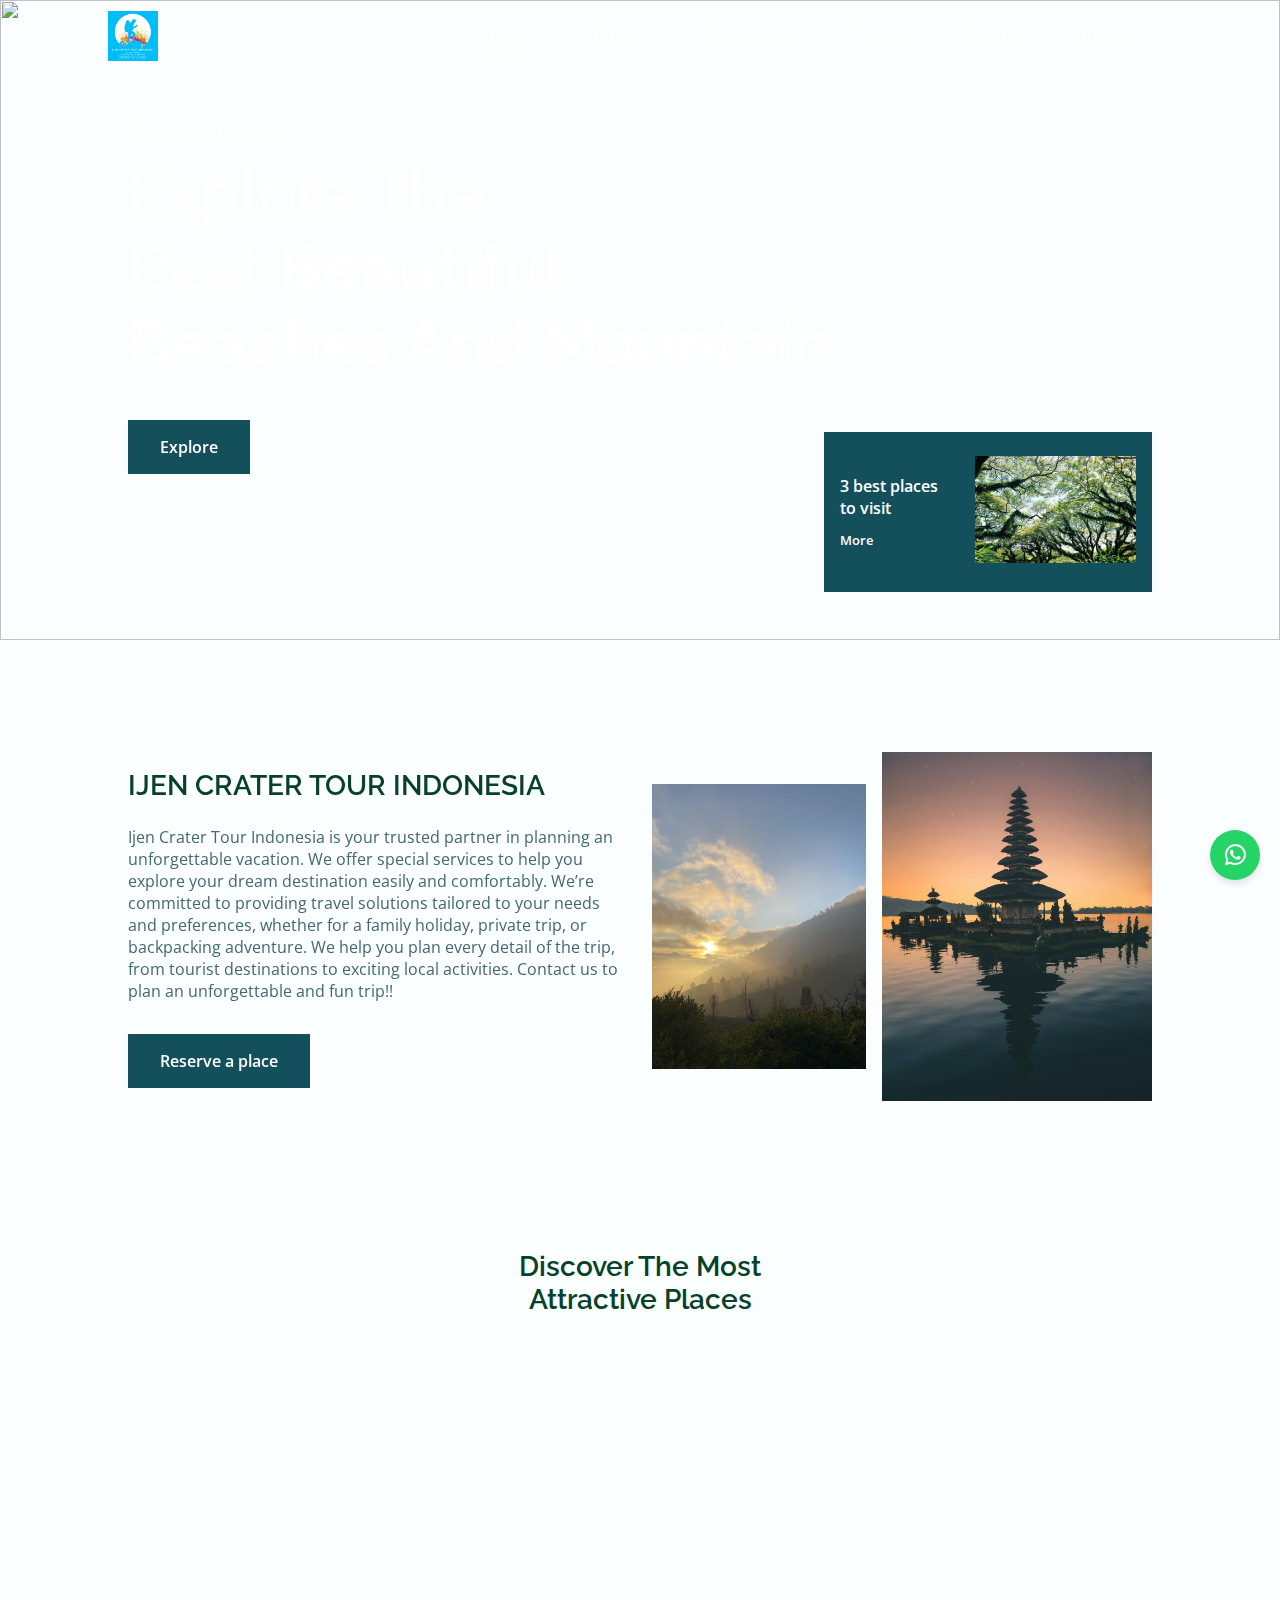
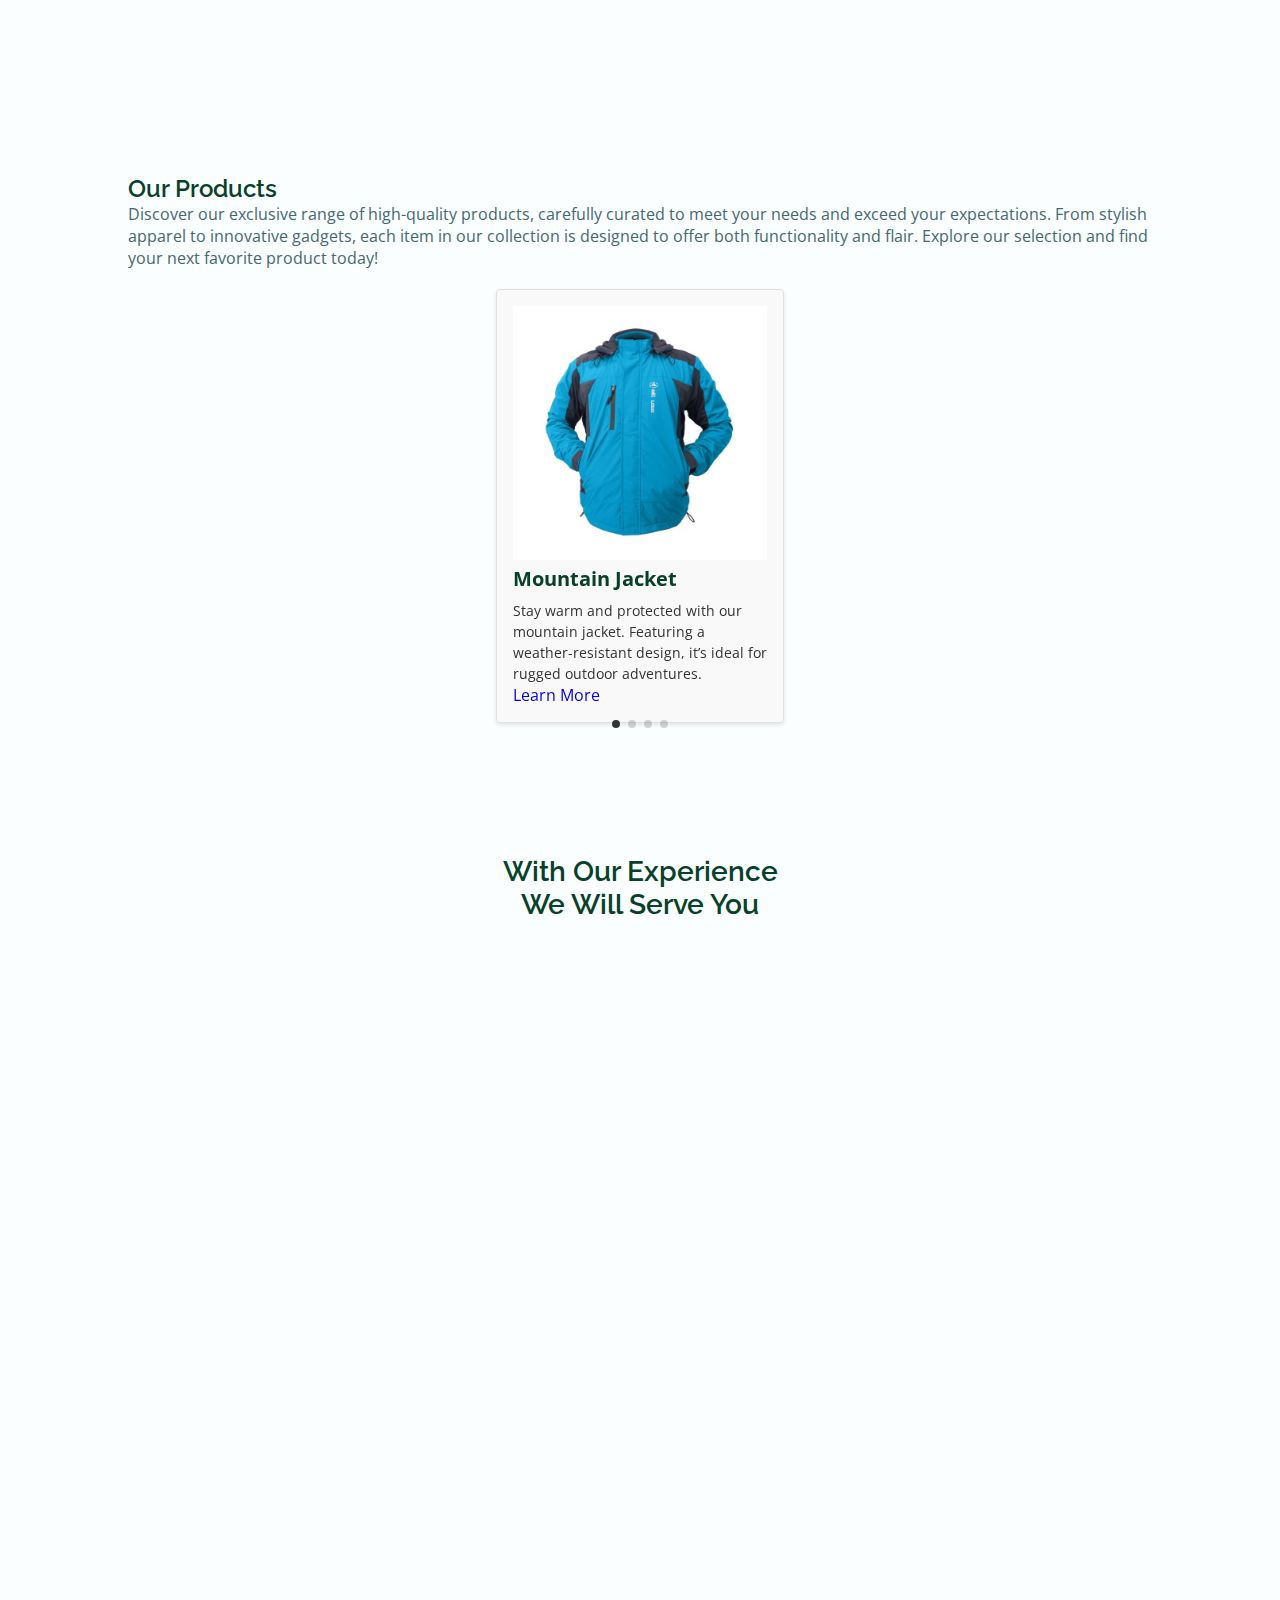
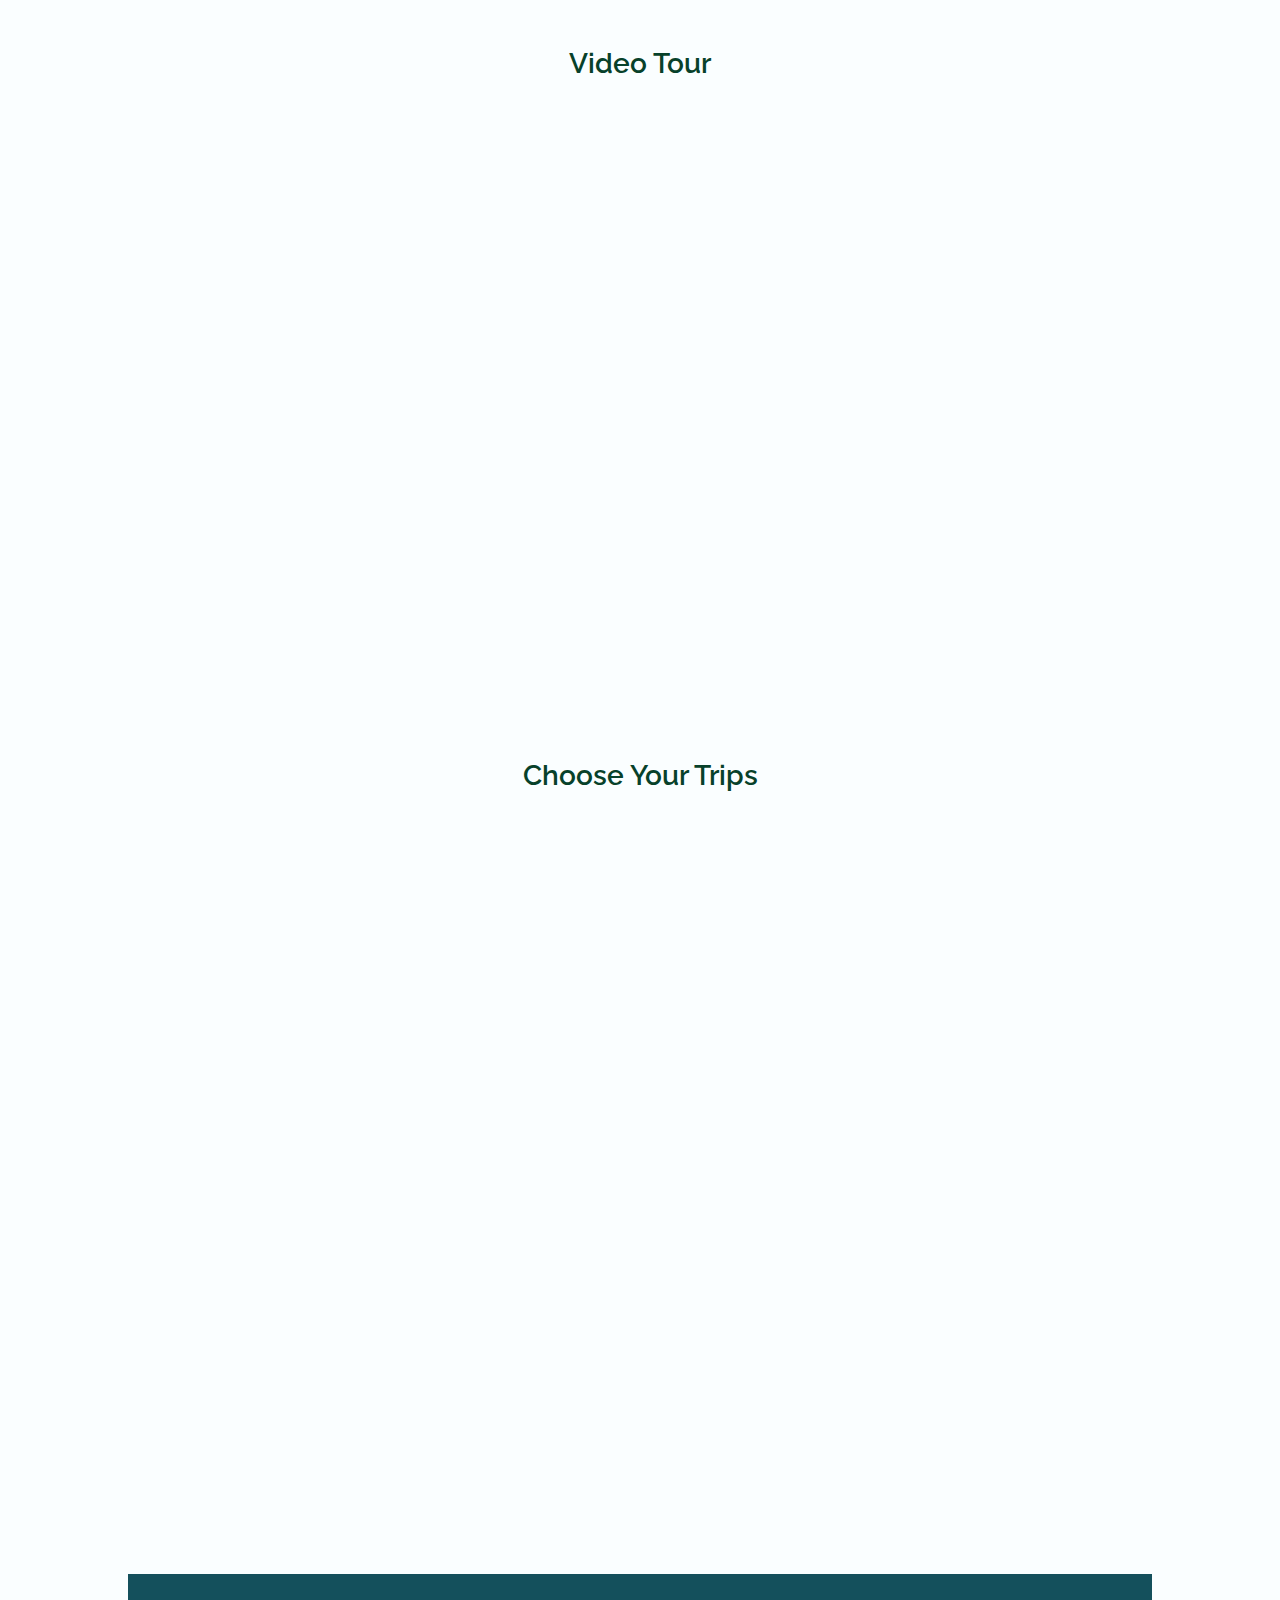
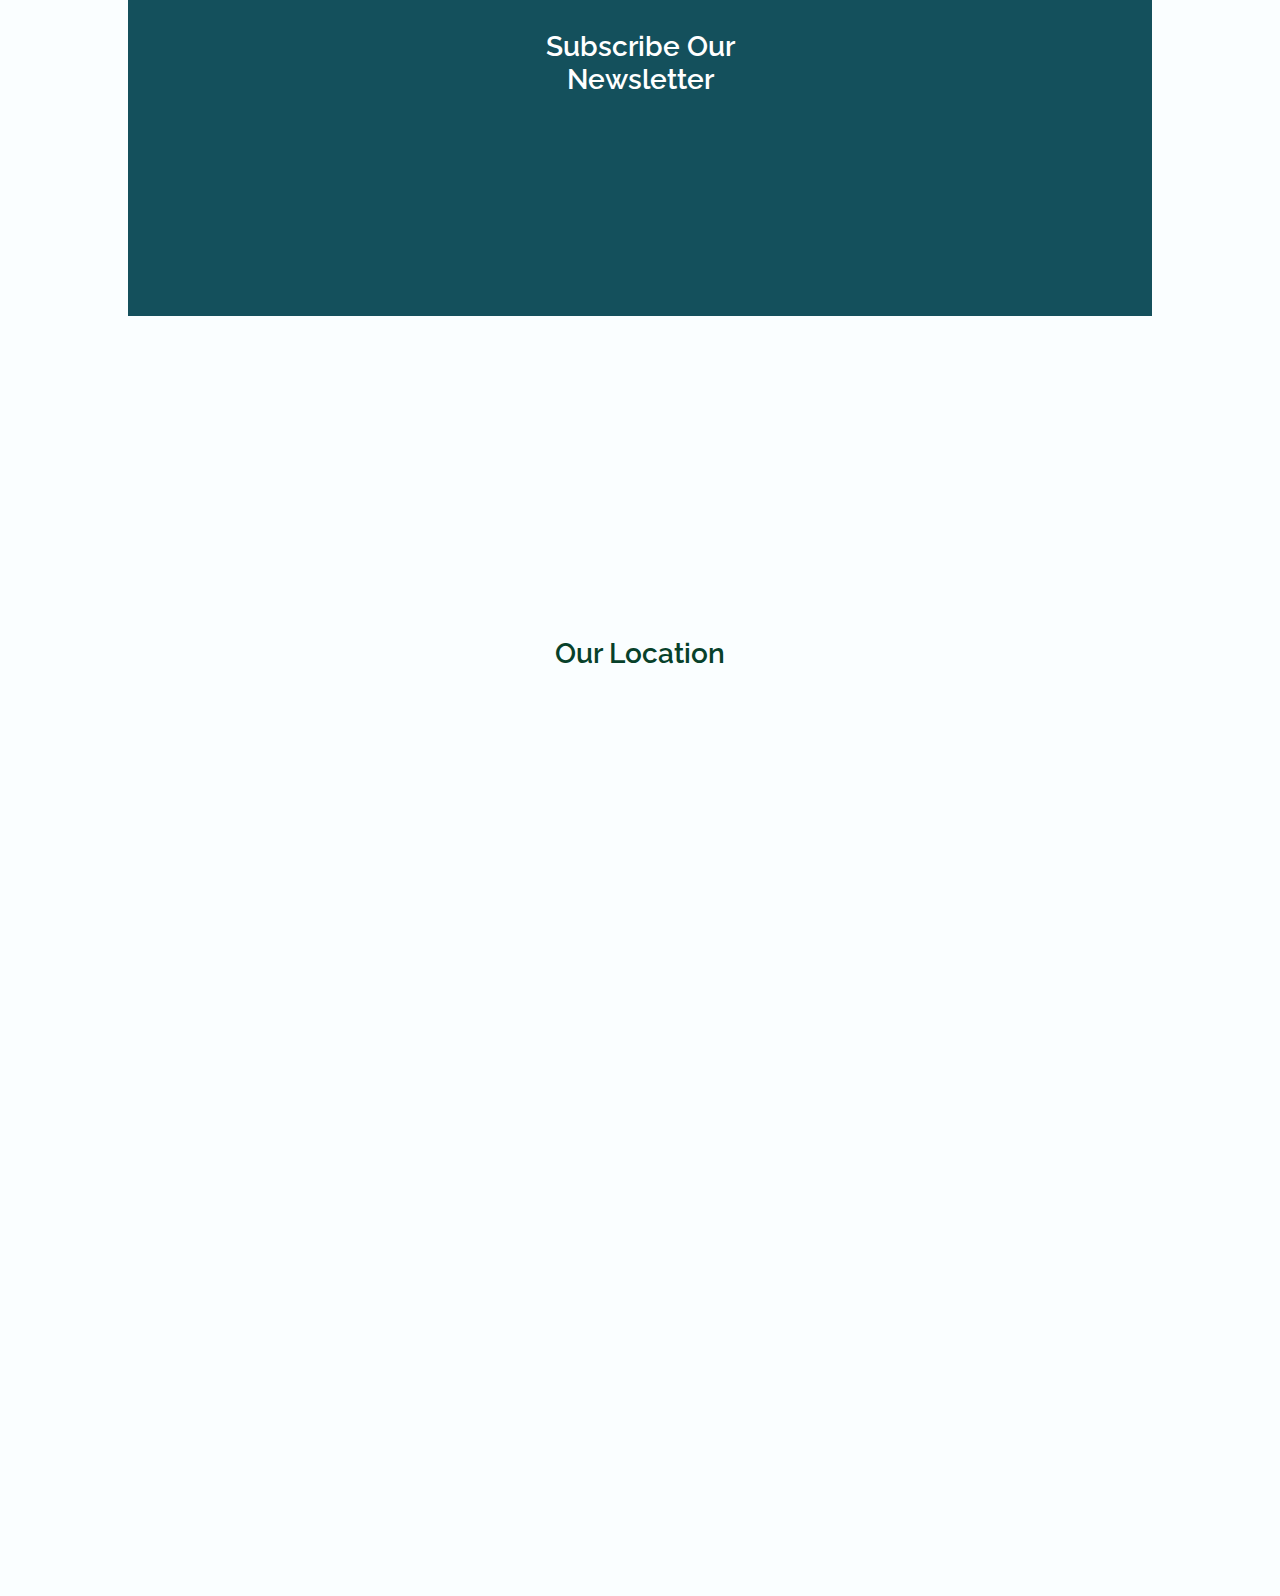
==== commit fa8923f6: "penambahan contact" ====
--- a/index.html
+++ b/index.html
@@ -48,6 +48,9 @@
                     <li class="nav__item">
                         <a href="page/galeri.html" class="nav__link">Gallery</a>
                     </li>
+                    <li class="nav__item">
+                        <a href="page/galeri.html" class="nav__link">Review</a>
+                    </li>
                 </ul>
 
                 <!-- Theme change button -->
@@ -155,7 +158,7 @@
                         <img src="assets/img/tebing.jpg" alt="" class="discover__img">
                         <div class="discover__data">
                             <h2 class="discover__title">Bali</h2>
-                            <span class="discover__description">24 tours available</span>
+                            <span class="discover__description"> tours available</span>
                         </div>
                     </div>
 
@@ -164,7 +167,7 @@
                         <img src="assets/img/ijentree.jpg" alt="" class="discover__img">
                         <div class="discover__data">
                             <h2 class="discover__title">Ijen</h2>
-                            <span class="discover__description">15 tours available</span>
+                            <span class="discover__description"> tours available</span>
                         </div>
                     </div>
 
@@ -173,7 +176,7 @@
                         <img src="assets/img/bromo.jpg" alt="" class="discover__img">
                         <div class="discover__data">
                             <h2 class="discover__title">Bromo</h2>
-                            <span class="discover__description">32 tours available</span>
+                            <span class="discover__description"> tours available</span>
                         </div>
                     </div>
 
@@ -204,43 +207,48 @@
                     <div class="swiper-container shop-swiper-container">
                         <div class="swiper-wrapper">
                             <!-- Swiper Slide 1 -->
+
                             <div class="swiper-slide">
                                 <div class="shop-card" style="width: 18rem;">
-                                    <img src="assets/img/kupluk.jpeg" class="shop-card__img card-img-top"
-                                        alt="Product image">
+                                    <img src="assets/img/jkl laguna.jpg" class="shop-card__img card-img-top" alt="Product image">
                                     <div class="shop-card__content card-body">
-                                        <h5 class="shop-card__title card-title">Stylish Beanie</h5>
-                                        <p class="shop-card__description">Keep warm and look cool with our premium
-                                            beanie. Made from soft, high-quality fabric, this beanie is perfect for any
-                                            season.</p>
+                                        <h5 class="shop-card__title card-title">Mountain Jacket</h5>
+                                        <p class="shop-card__description">Stay warm and protected with our mountain jacket. Featuring a weather-resistant design, it’s ideal for rugged outdoor adventures.</p>
                                         <a href="#" class="shop-card__button btn btn-primary">Learn More</a>
                                     </div>
                                 </div>
                             </div>
+
+                            <div class="swiper-slide">
+                                <div class="shop-card" style="width: 18rem;">
+                                    <img src="assets/img/kupluk.jpeg" class="shop-card__img card-img-top" alt="Product image">
+                                    <div class="shop-card__content card-body">
+                                        <h5 class="shop-card__title card-title">Stylish Beanie</h5>
+                                        <p class="shop-card__description">Keep warm and look stylish with our premium beanie. Made from soft, high-quality fabric, this beanie is perfect for any season.</p>
+                                        <a href="#" class="shop-card__button btn btn-primary">Learn More</a>
+                                    </div>
+                                </div>
+                            </div>
                             <!-- Swiper Slide 2 -->
                             <div class="swiper-slide">
                                 <div class="shop-card" style="width: 18rem;">
-                                    <img src="assets/img/kupluk.jpeg" class="shop-card__img card-img-top"
-                                        alt="Product image">
+                                    <img src="assets/img/lutek.png" class="shop-card__img card-img-top" alt="Product image">
                                     <div class="shop-card__content card-body">
-                                        <h5 class="shop-card__title card-title">Classic Watch</h5>
-                                        <p class="shop-card__description">Add a touch of elegance to your outfit with
-                                            our classic watch. Featuring a timeless design and reliable movement, it's
-                                            the perfect accessory for any occasion.</p>
+                                        <h5 class="shop-card__title card-title">Hiking Stick</h5>
+                                        <p class="shop-card__description">Enhance your hiking experience with our durable hiking stick. Designed for comfort and support, it’s perfect for any trail.</p>
                                         <a href="#" class="shop-card__button btn btn-primary">Learn More</a>
                                     </div>
                                 </div>
                             </div>
-                            <!-- Swiper Slide 2 -->
+                            <!-- Swiper Slide 3 -->
+                           
+                            <!-- Swiper Slide 4 -->
                             <div class="swiper-slide">
                                 <div class="shop-card" style="width: 18rem;">
-                                    <img src="assets/img/kupluk.jpeg" class="shop-card__img card-img-top"
-                                        alt="Product image">
+                                    <img src="assets/img/download.jpeg" class="shop-card__img card-img-top" alt="Product image">
                                     <div class="shop-card__content card-body">
-                                        <h5 class="shop-card__title card-title">Classic Watch</h5>
-                                        <p class="shop-card__description">Add a touch of elegance to your outfit with
-                                            our classic watch. Featuring a timeless design and reliable movement, it's
-                                            the perfect accessory for any occasion.</p>
+                                        <h5 class="shop-card__title card-title">Gas Mask</h5>
+                                        <p class="shop-card__description">Stay safe in challenging environments with our high-quality gas mask. Designed for protection and comfort, it’s essential for any serious adventurer.</p>
                                         <a href="#" class="shop-card__button btn btn-primary">Learn More</a>
                                     </div>
                                 </div>
@@ -253,6 +261,7 @@
                         <!-- <div class="swiper-button-next"></div> -->
                         <!-- <div class="swiper-button-prev"></div> -->
                     </div>
+                    
                 </div>
             </div>
         </section>
@@ -440,6 +449,31 @@
                         </button>
                     </a>
                 </div>
+
+
+                 <!--==================== PLACES CARD 5 ====================-->
+                 <div class="place__card">
+                    <a href="page/baluran-tabuhan.html" class="place__link">
+                        <img src="assets/img/bule5.jpg" alt="Ijen Crater" class="place__img">
+
+                        <div class="place__content">
+                            <span class="place__rating">
+                                <i class="ri-star-line place__rating-icon"></i>
+                                <span class="place__rating-number">4,9</span>
+                            </span>
+
+                            <div class="place__data">
+                                <h3 class="place__title">TOURS VILLAGE</h3>
+                                <span class="place__subtitle">1 Day explore Banyuwangi</span>
+                                <span class="place__price">Klik for more</span>
+                            </div>
+                        </div>
+
+                        <button class="button button--flex place__button">
+                            <i class="ri-arrow-right-line"></i>
+                        </button>
+                    </a>
+                </div>
             </div>
 
         </section>
@@ -484,7 +518,7 @@
                 </div>
             </div>
         </section>
-        <!--==================== MAPS ====================-->
+       
 
         <!--==================== MAPS ====================-->
         <section class="maps section">
@@ -556,7 +590,7 @@
                         <li class="footer__item">
                             <a href="#"><i class="fas fa-map"></i> Licin, Banyuwangi - 68464</a>
                         </li>
-                        <li class="footer__item">
+                        <!-- <li class="footer__item">
                             <a href="#" class="footer__link">Team</a>
                         </li>
                         <li class="footer__item">
@@ -564,7 +598,7 @@
                         </li>
                         <li class="footer__item">
                             <a href="#" class="footer__link">Become a member</a>
-                        </li>
+                        </li> -->
                     </ul>
                 </div>
 
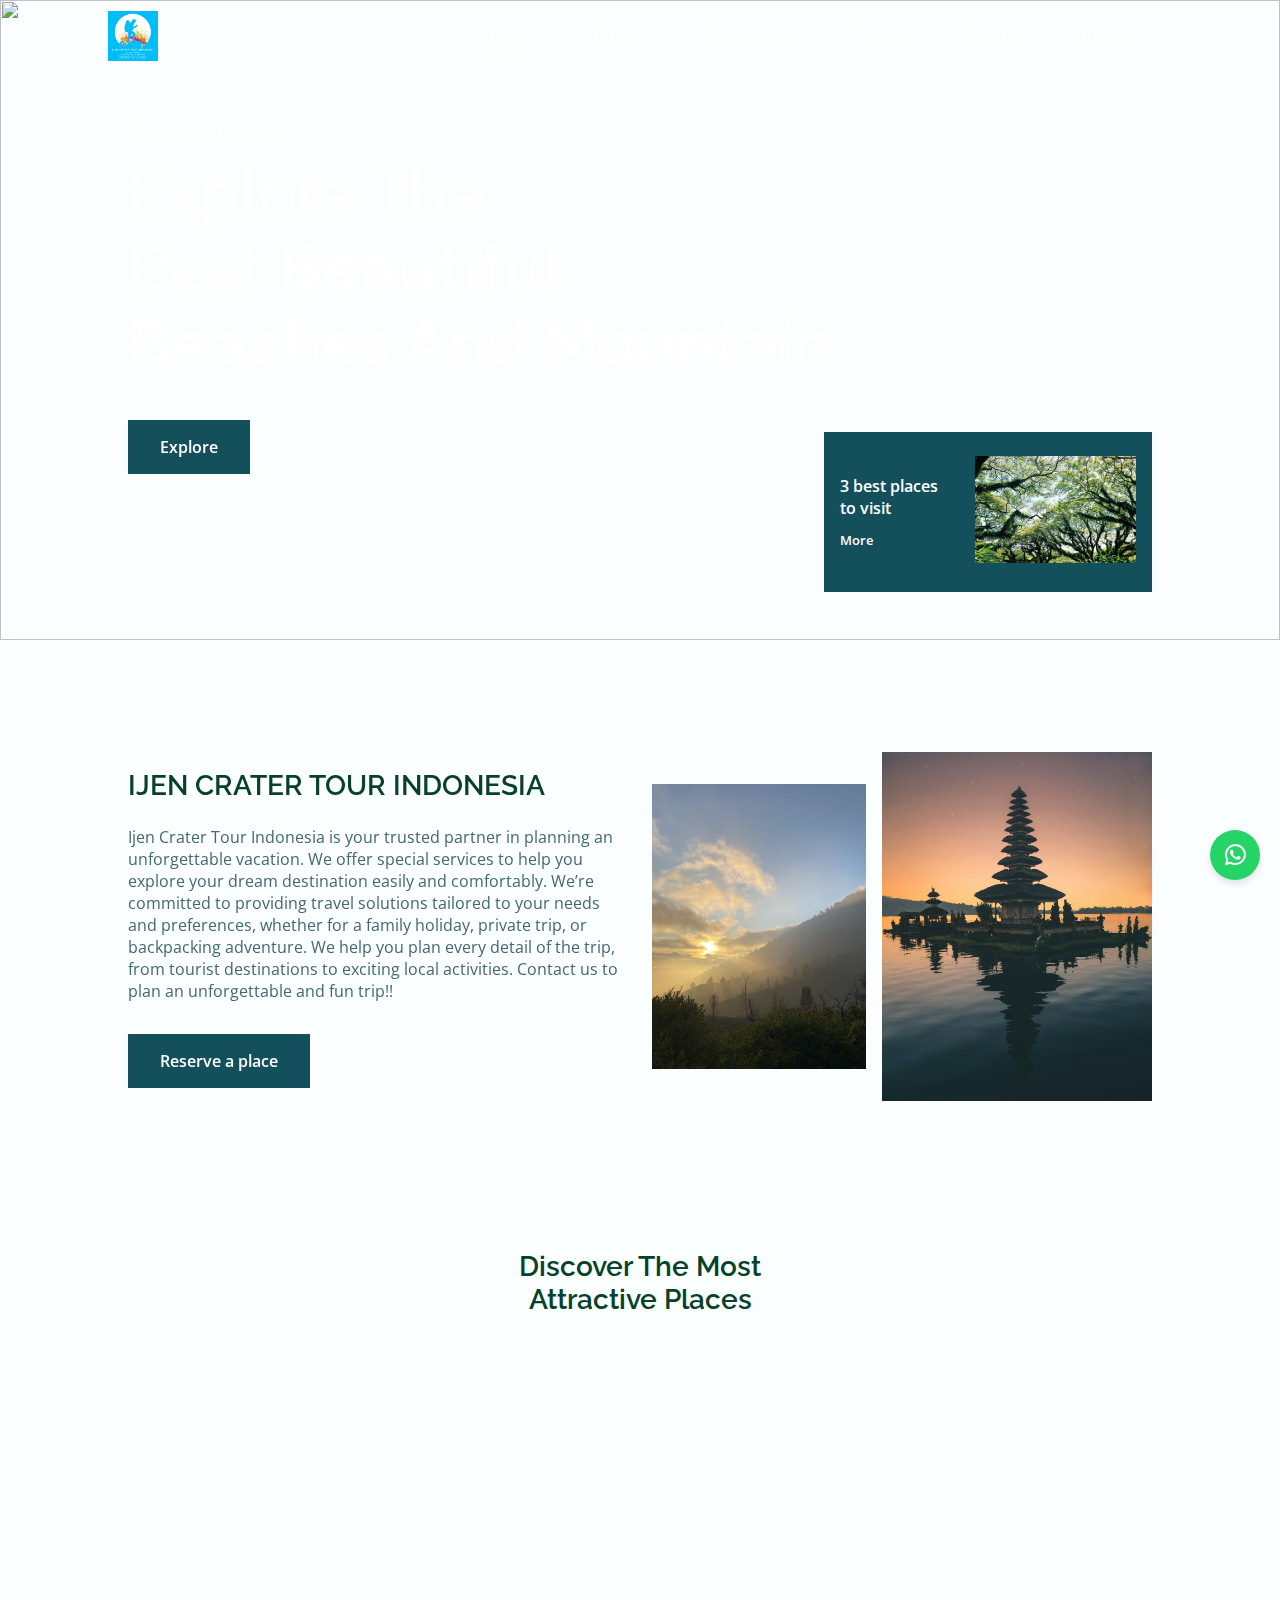
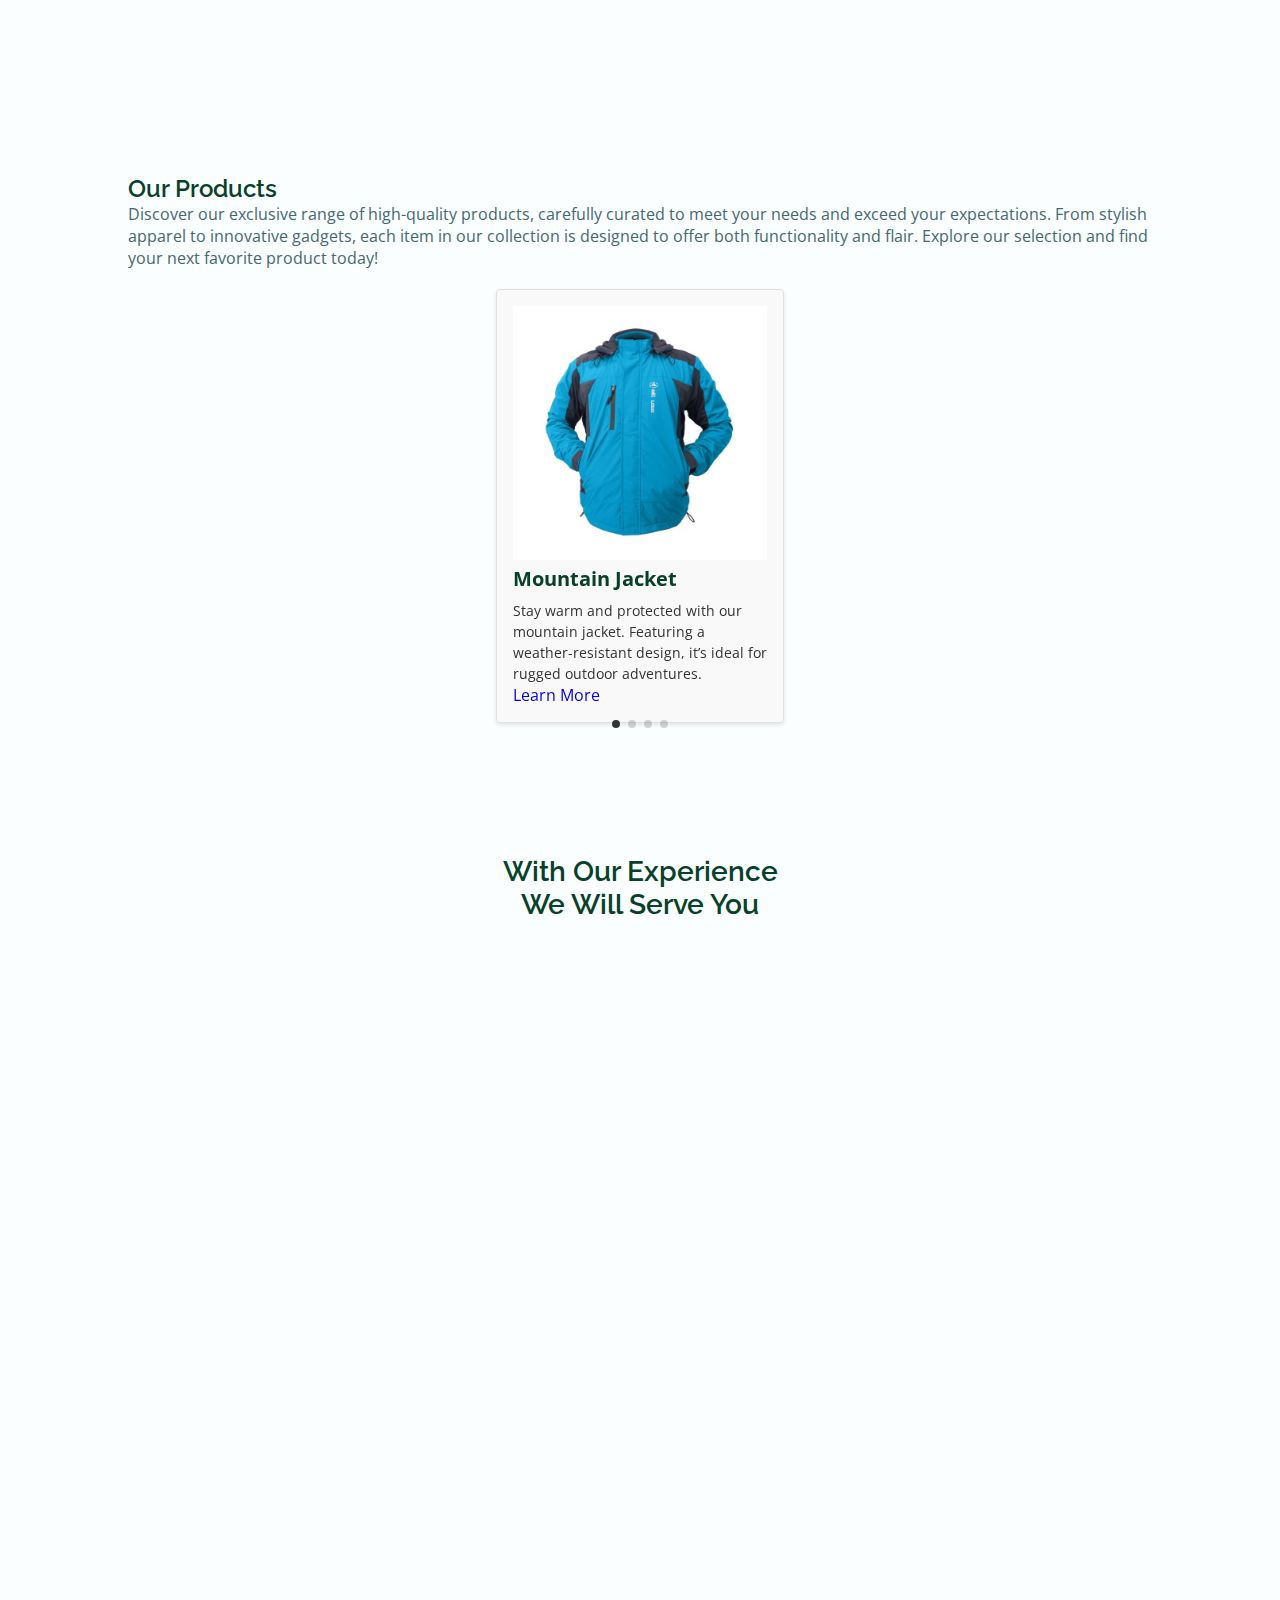
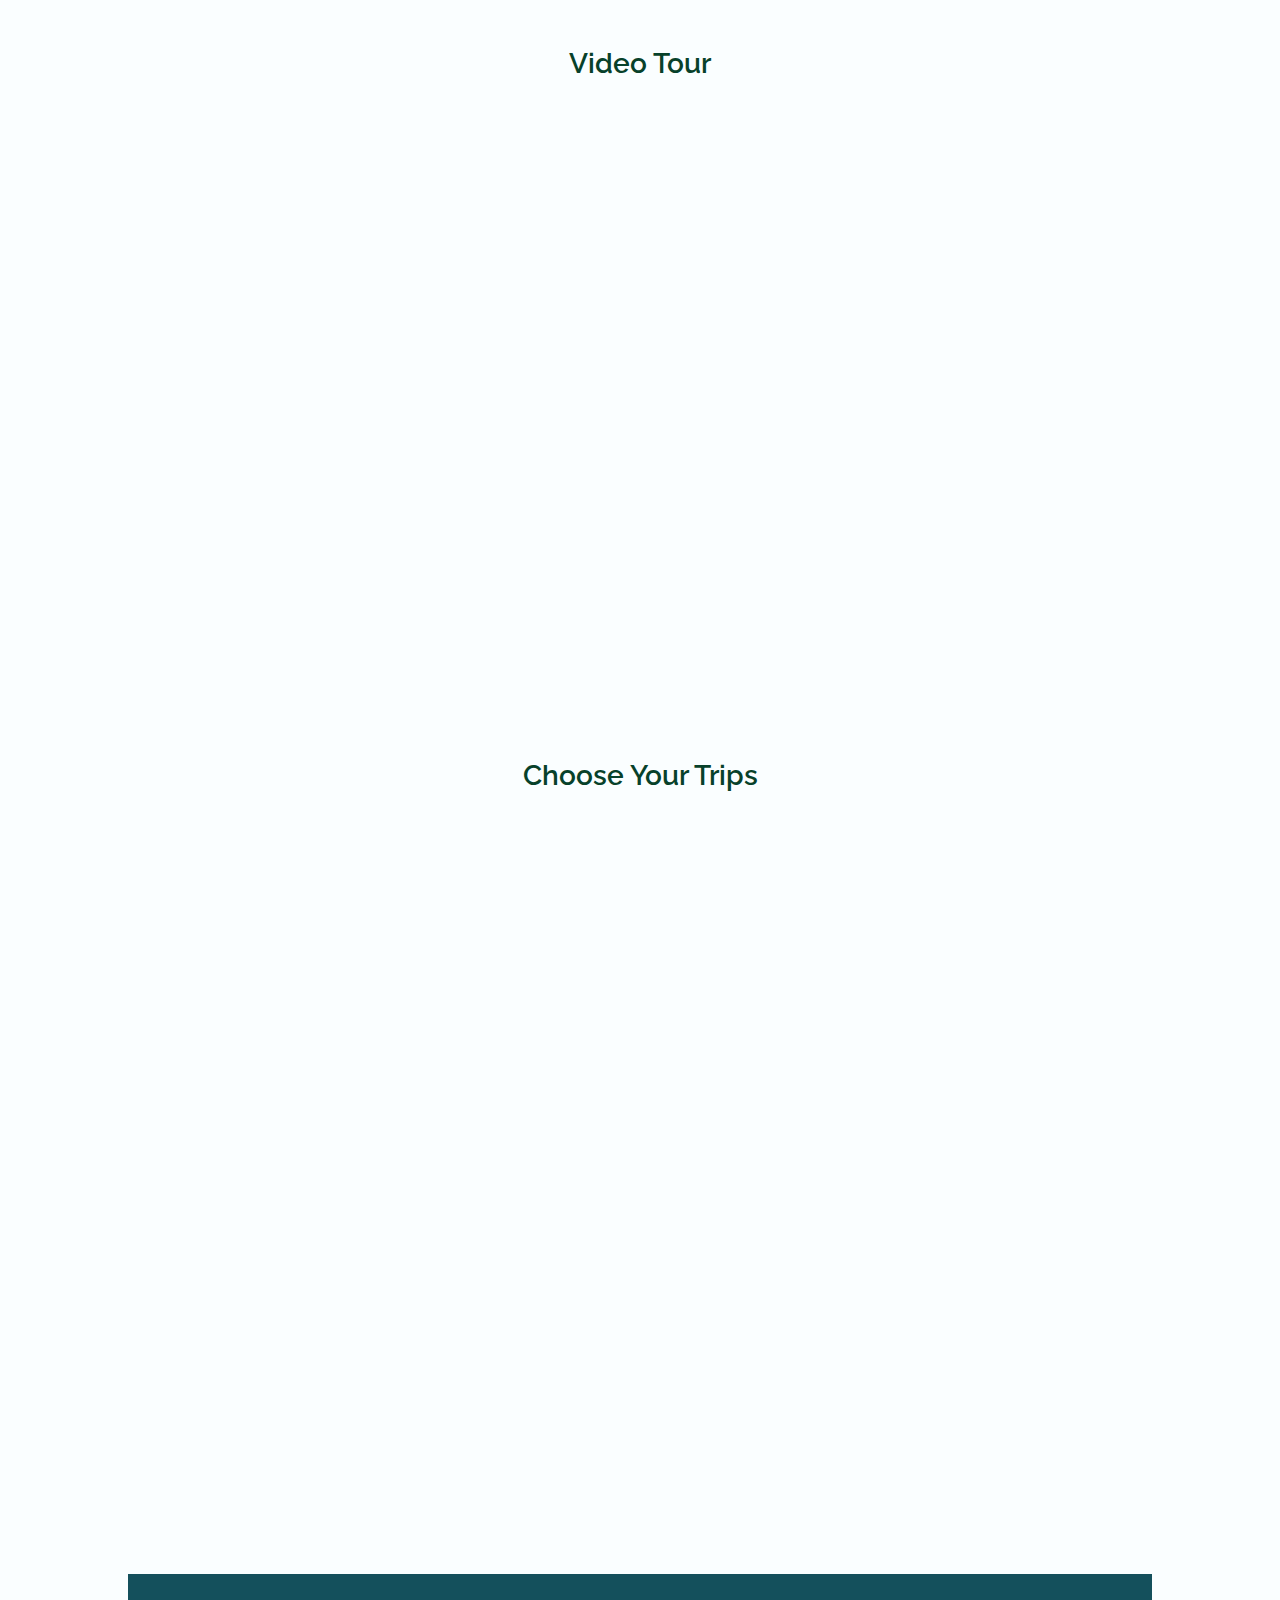
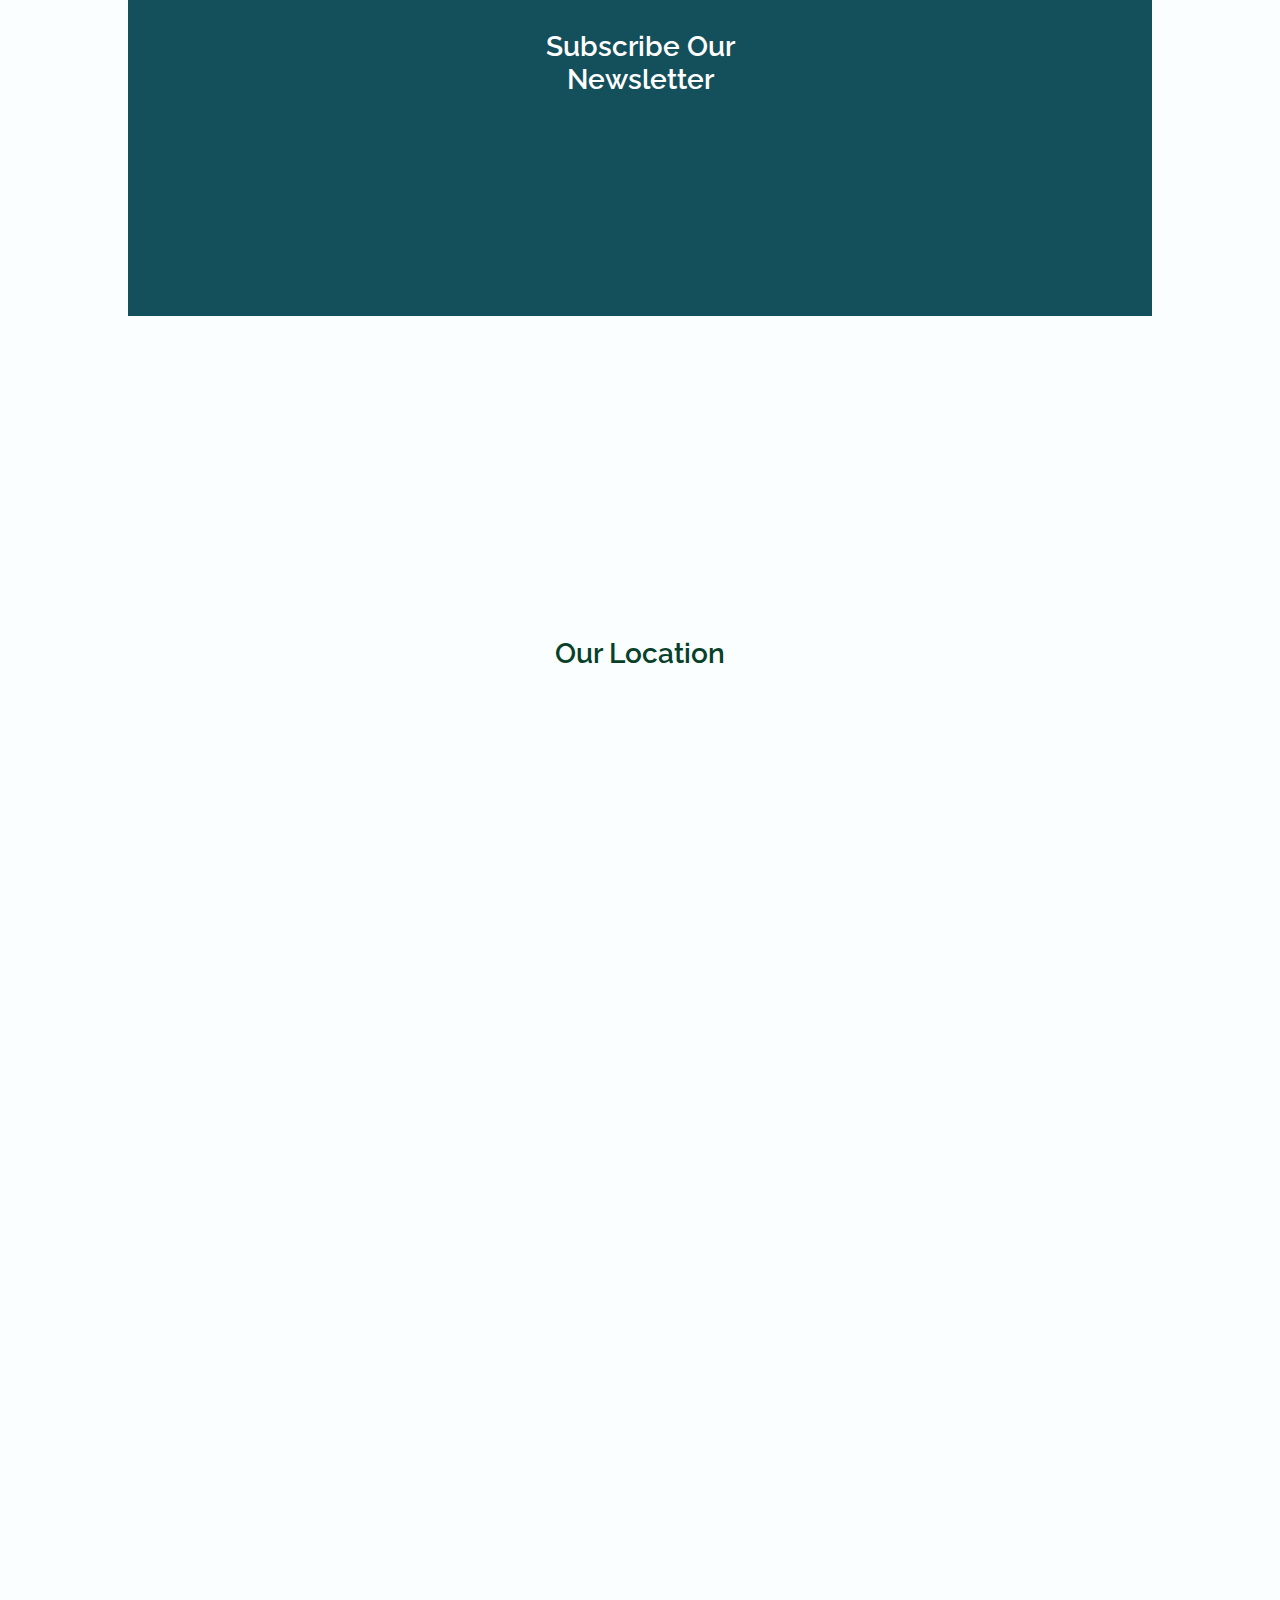
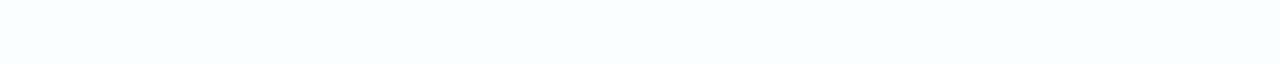
==== commit 01b18987: "try" ====
--- a/index.html
+++ b/index.html
@@ -5,7 +5,7 @@
     <meta charset="UTF-8">
     <meta name="viewport" content="width=device-width, initial-scale=1.0">
 
-    <link rel="shortcut icon" href="assets/img/favicon.png" type="image/png">
+    <!-- <link rel="shortcut icon" href="assets/img/favicon.png" type="image/png"> -->
 
     <!--=============== REMIXICONS ===============-->
     <link href="https://cdn.jsdelivr.net/npm/remixicon@2.5.0/fonts/remixicon.css" rel="stylesheet">
@@ -49,7 +49,7 @@
                         <a href="page/galeri.html" class="nav__link">Gallery</a>
                     </li>
                     <li class="nav__item">
-                        <a href="page/galeri.html" class="nav__link">Review</a>
+                        <a href="page/review.html" class="nav__link">Review</a>
                     </li>
                 </ul>
 
@@ -453,7 +453,7 @@
 
                  <!--==================== PLACES CARD 5 ====================-->
                  <div class="place__card">
-                    <a href="page/baluran-tabuhan.html" class="place__link">
+                    <a href="page/village.html" class="place__link">
                         <img src="assets/img/bule5.jpg" alt="Ijen Crater" class="place__img">
 
                         <div class="place__content">
@@ -582,7 +582,19 @@
                     <h3 class="footer__subtitle">Contact</h3>
                     <ul>
                         <li class="footer__item">
-                            <a href="#"><i class="fas fa-phone"></i>+6282331489128</a>
+                            <a href="tel:+6282132662815">
+                                <i class="fas fa-phone"></i> +6282132662815
+                            </a>
+                        </li>
+                        <li class="footer__item">
+                            <a href="tel:+6282331489128">
+                                <i class="fas fa-phone"></i> +6282331489128
+                            </a>
+                        </li>
+                        <li class="footer__item">
+                            <a href="tel:+6281381117555">
+                                <i class="fas fa-phone"></i> +6281381117555
+                            </a>
                         </li>
                         <li class="footer__item">
                             <a href="#"><i class="fas fa-envelope"></i>Ijencratertour.indonesia@gmail.com</a>
